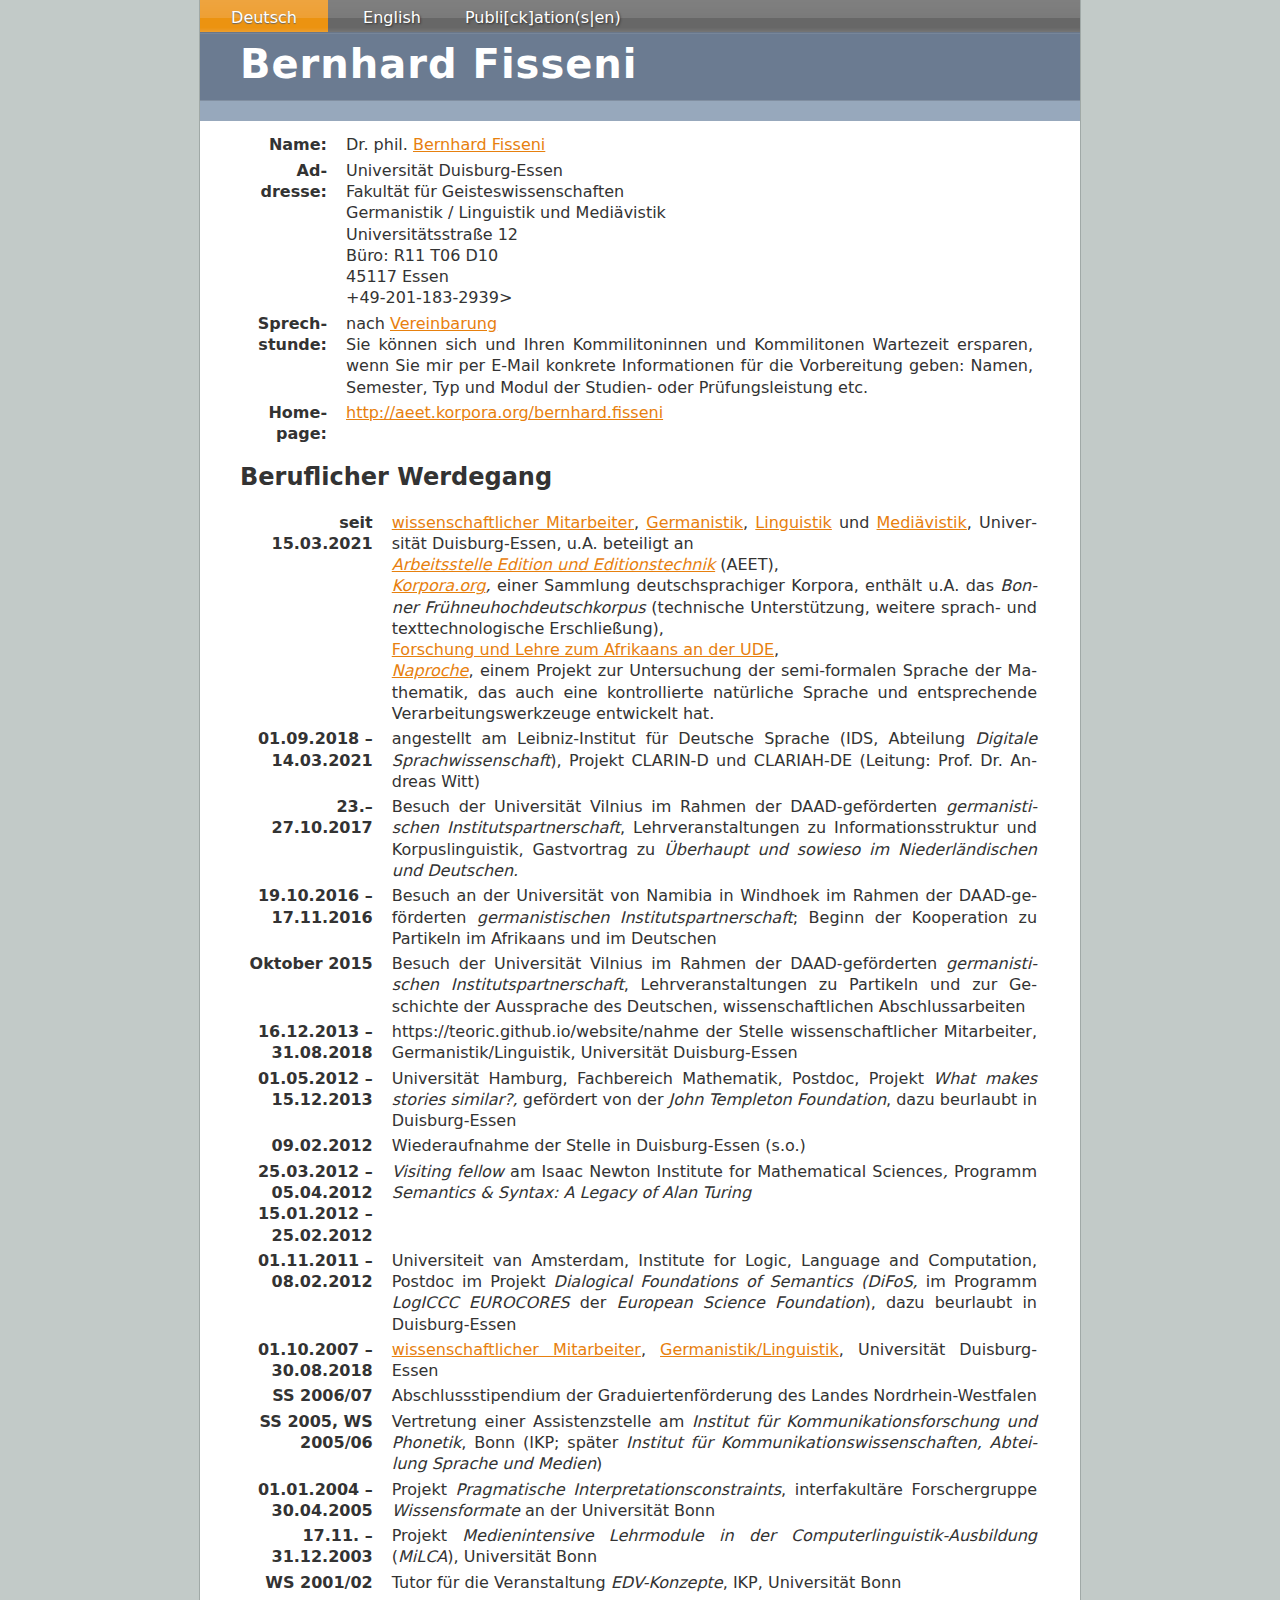
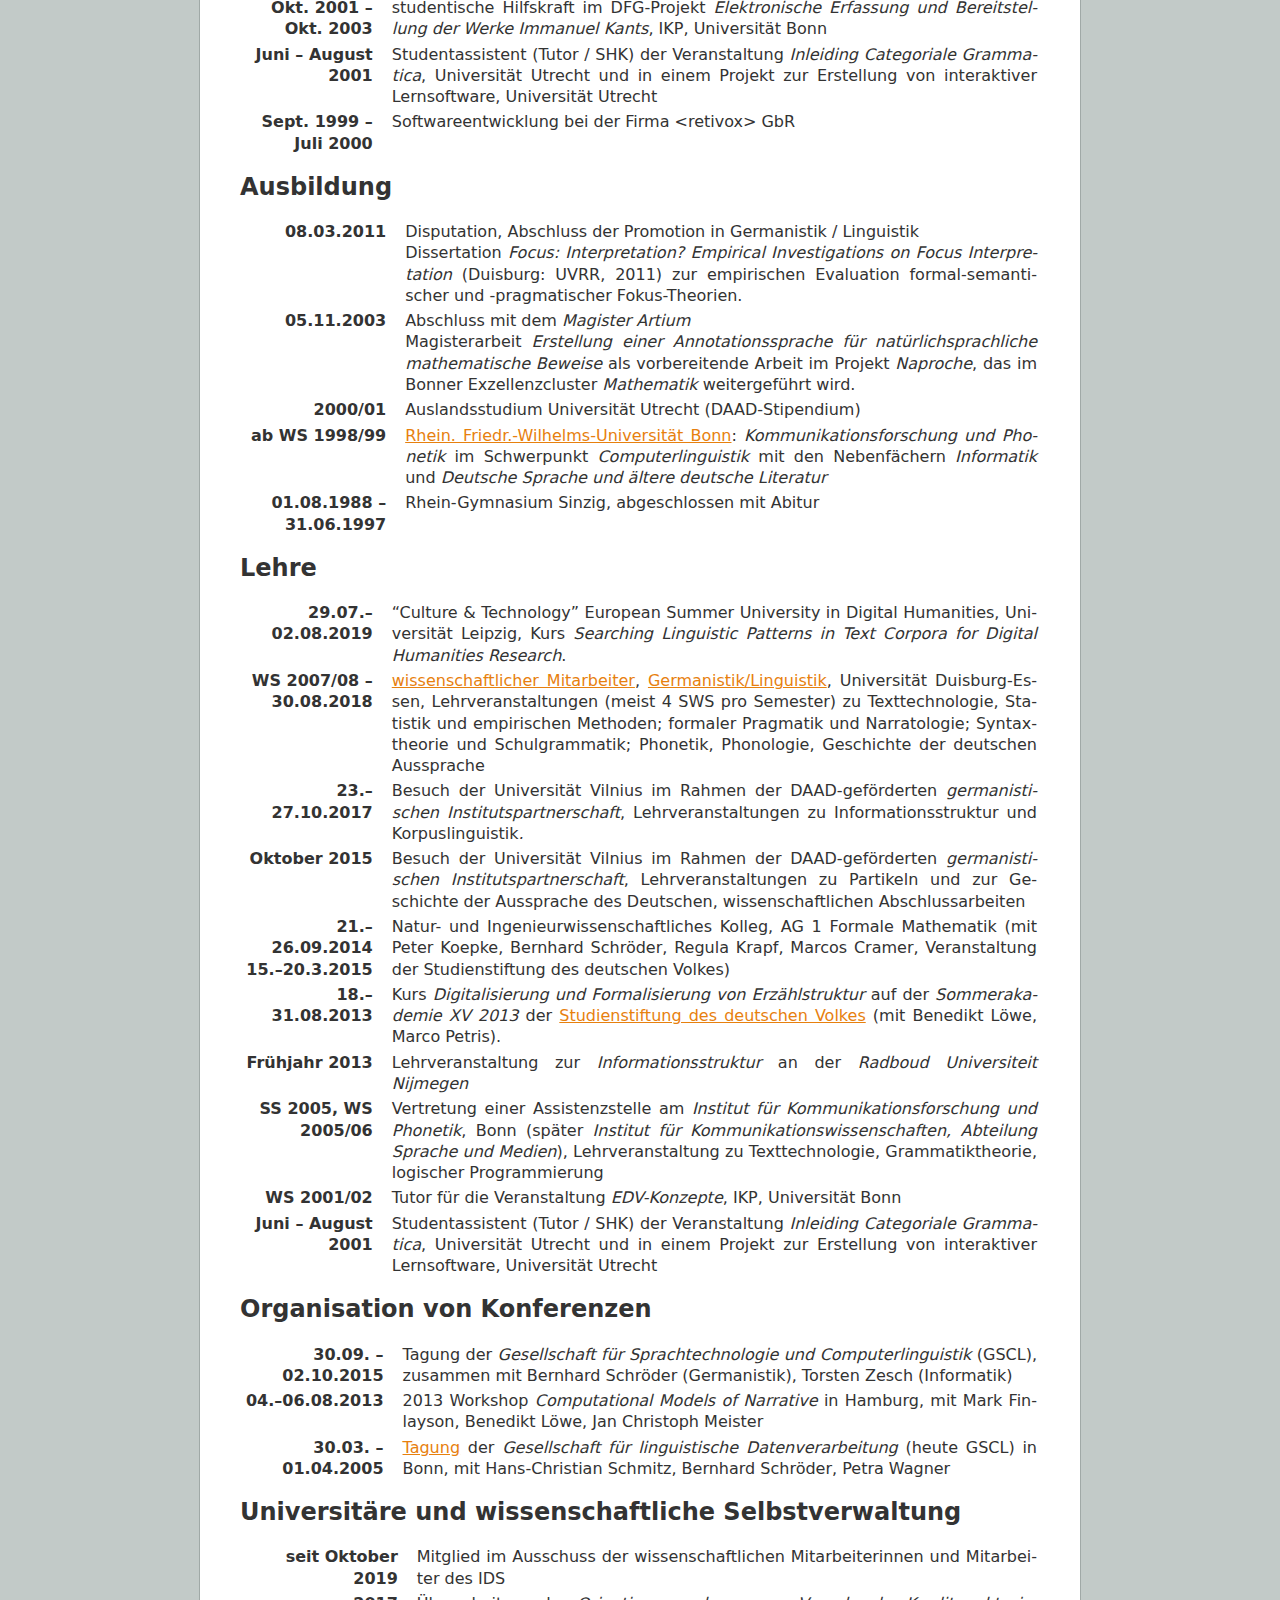
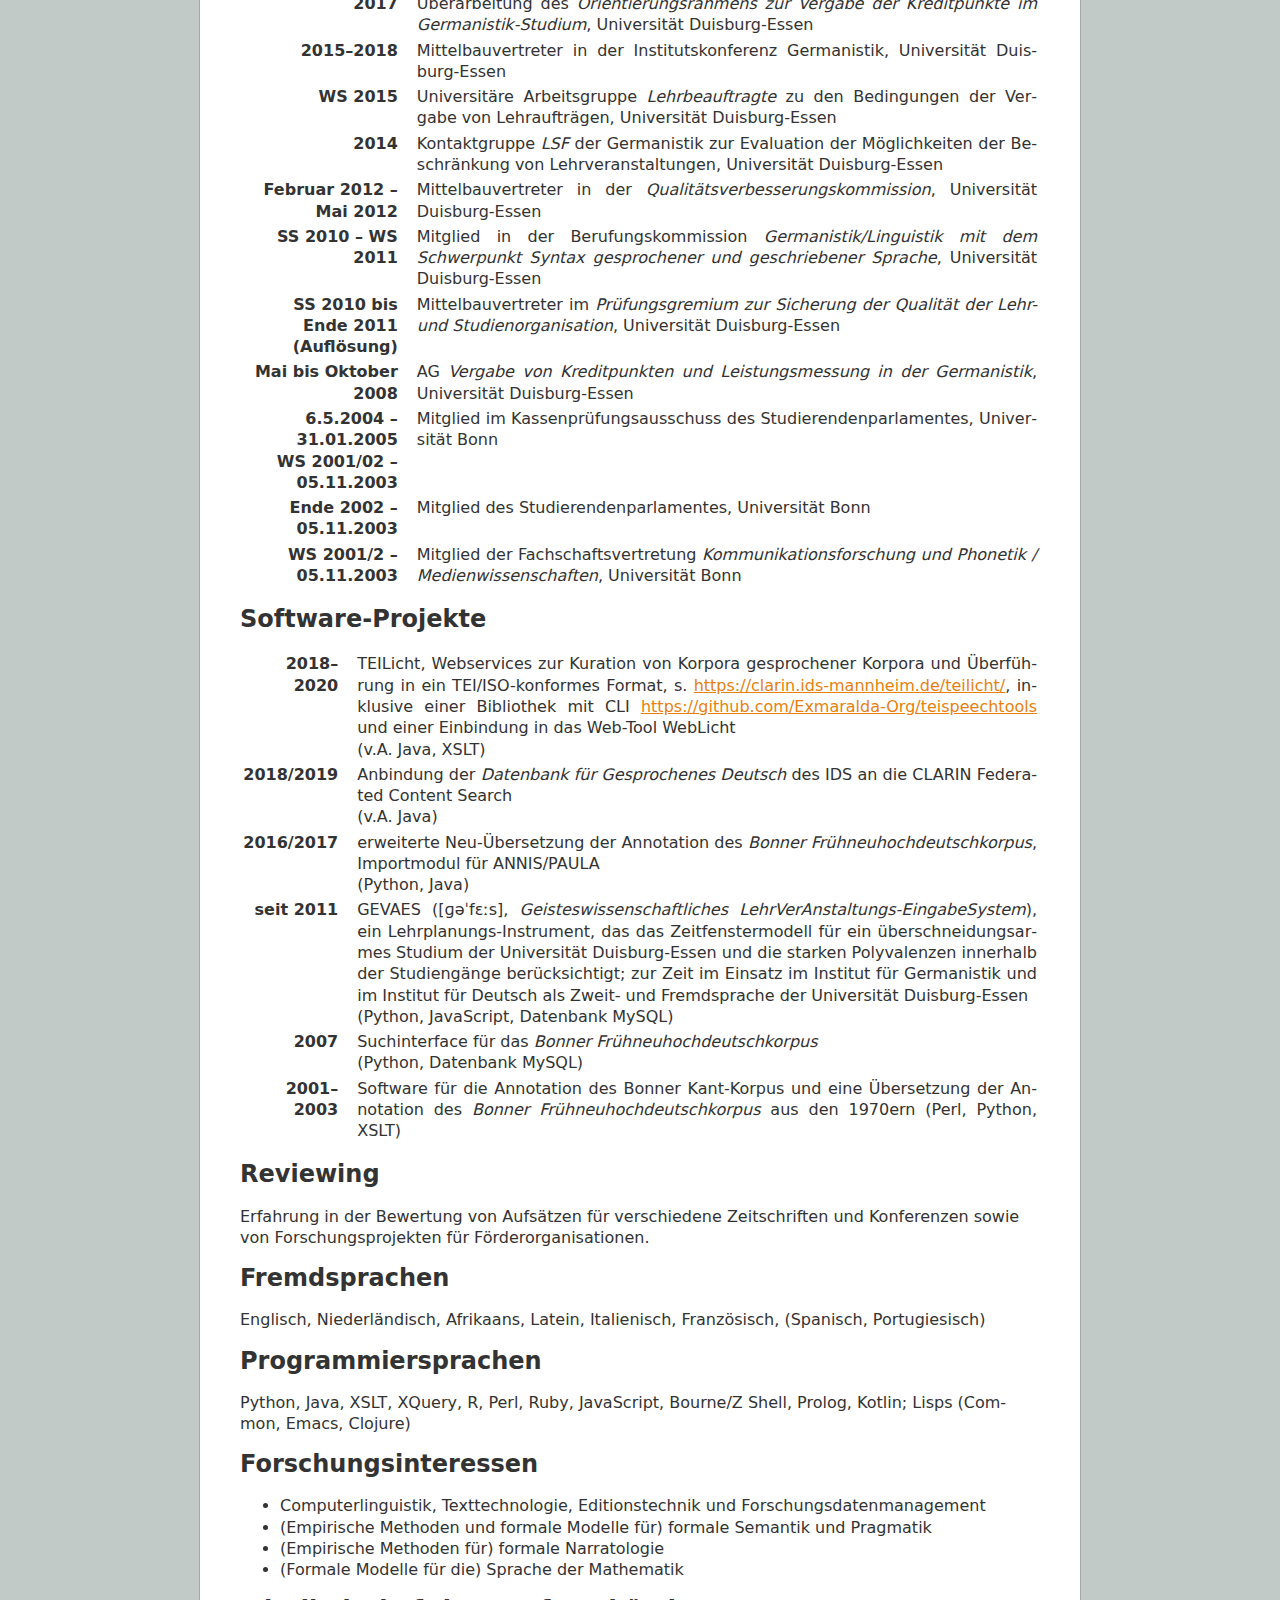
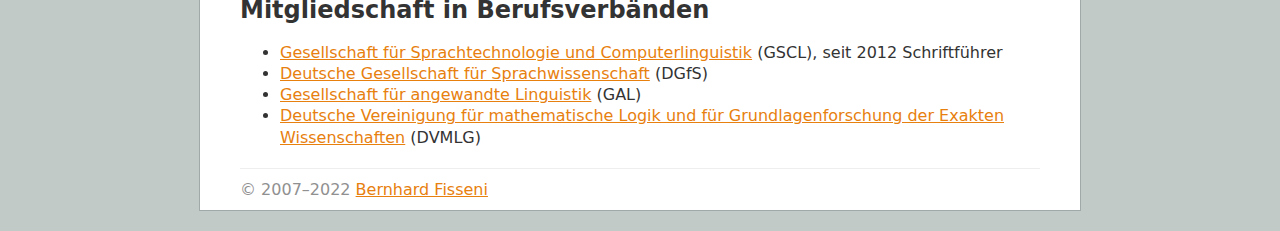
==== index.html @ b235fa0f "Telefon" ====
<!--?xml version="1.0"?-->
<!DOCTYPE html PUBLIC "-//W3C//DTD XHTML 1.0 Strict//EN" "http://www.w3.org/TR/xhtml1/DTD/xhtml1-strict.dtd">
<html xmlns="http://www.w3.org/1999/xhtml"><head>

    <meta name="generator" content="HTML Tidy for HTML5 for Linux version 5.2.0">
    <meta http-equiv="content-type" content="text/html; charset=UTF-8">
    <meta name="robots" content="all">
    <meta name="keywords" content="Bernhard Fisseni, Uni Duisburg-Essen, uni-due.de, uni-due, Korpora.org, Germanistik, Mediävistik, Linguistik, Sprachkorpora, Arbeitsstelle Edition und Editionstechnik, AEET, Homepage">
    <title>Bernhard Fisseni (deutsche Homepage)</title>
    <link rel="stylesheet" type="text/css" href=
    "https://code.cdn.mozilla.net/fonts/fira.css" />
    <link rel="stylesheet" type="text/css" media="screen" href=
    "rw_common/themes/possible/styles.css" />
    <link rel="stylesheet" type="text/css" media="print" href=
    "rw_common/themes/possible/print.css" />
    <!--[if IE]><style type="text/css" media="screen">body {behavior: url(rw_common/themes/possible/csshover.htc);}</style><![endif]-->
    <link rel="stylesheet" type="text/css" media="handheld" href=
    "rw_common/themes/possible/handheld.css" />
    <link rel="stylesheet" type="text/css" media="screen" href=
    "rw_common/themes/possible/css/styles/orange.css" />
    <link rel="stylesheet" type="text/css" media="screen" href=
    "rw_common/themes/possible/css/width/width_default.css" />
    <link rel="stylesheet" type="text/css" media="screen" href=
    "rw_common/themes/possible/css/sidebar/sidebar_hide.css" />
    <script type="text/javascript" src=
    "rw_common/themes/possible/javascript.js">
    </script>
    <link rel="stylesheet" type="text/css" href="assets/bfi.css" />
  </head>
  <body lang="de" xml:lang="de">
    <div id="container">
      <!-- Start container -->
      <div id="navcontainer">
        <!-- Start Navigation -->
        <ul>
          <li><a href="index.html" rel="self" id="current" name="current" lang="de" xml:lang="de">Deutsch</a></li>
          <li><a href="English/English.html" rel="self" lang="en" xml:lang="en">English</a></li><!--
          <li><a href="Trivia/Trivia.html"
          rel="self">Trivia(les)</a></li>
          -->
          <li><a href="Publick/Publick.html" rel="self">Publi[ck]ation(s|en)</a></li>
        </ul>
      </div><!-- End navigation -->
      <div id="pageHeader">
        <!-- Start page header -->
        <h1>Bernhard Fisseni</h1>
      </div><!-- End page header -->
      <div id="contentContainer">
        <!-- Start main content wrapper -->
        <div id="breadcrumbcontainer">
          <!-- Start the breadcrumb wrapper -->
        </div><!-- End breadcrumb -->
        <div id="content">
          <!-- Start content -->
          <table>
            <tbody>
              <tr class="odd">
                <td>Name:</td>
                <td>Dr. phil. <a href="mailto:bernhard.fisseni.uni@mail.de">Bernhard Fisseni</a></td>
                <td></td>
              </tr>
              <tr class="odd">
                <td>Addresse:</td>
                <td><p>Universität Duisburg-Essen<br>
                    Fakultät für Geisteswissenschaften<br>
                    Germanistik / Linguistik und Mediävistik<br>
                    Universitätsstraße 12
                    <br>Büro: R11 T06 D10
                    <br>45117 Essen
                    <br>+49-201-183-2939>
                  </p></td>
              </tr><!--tr class="even">
                <td></td><td class="Info">Wegen des Cyber-Angriffs auf die Universität Duisburg-Essen funktionieren einige Links nicht.</td>
              </tr--><tr class="odd">
                <td id="sprechstunde">Sprechstunde:</td>
                <td><p>nach <a href="mailto:bernhard.fisseni.lehre@mail.de?subject=Sprechstunde">Vereinbarung</a></p>
                  <p>Sie können sich und Ihren Kommilitoninnen und Kommilitonen Wartezeit
                    ersparen, wenn Sie mir per E-Mail konkrete Informationen für die
                    Vorbereitung geben: Namen, Semester, Typ und Modul der Studien- oder
                    Prüfungsleistung etc.</p>
                </td>
              </tr>

              <tr class="even">
                <td>Homepage:</td>
                  <td><a href="http://aeet.korpora.org/bernhard.fisseni">http://aeet.korpora.org/bernhard.fisseni</a></td>
              </tr>
            </tbody>
          </table>
          <h2 id="beruflicher-werdegang">Beruflicher Werdegang</h2>
          <table>
            <tbody>
              <tr class="even">
                <td>seit 15.03.2021</td>
                <td><p><a href="http://www.uni-due.de/zim/services/suchdienste/mitarbeiter.php?id=49251">wissenschaftlicher Mitarbeiter</a>, <a href="http://www.uni-due.de/germanistik">Germanistik</a>, <a href="https://www.uni-due.de/germanistik/linguistik_sprachdidaktik.php">Linguistik</a> und <a href="https://www.uni-due.de/germanistik/mediaevistik">Mediävistik</a>, Universität Duisburg-Essen, u.A. beteiligt an</p>
                  <p><em><a href="http://aeet.korpora.org/">Arbeitsstelle Edition und Editionstechnik</a></em> (AEET),</p>
                  <p><em><a href="http://www.korpora.org/">Korpora.org</a>,</em> einer Sammlung deutschsprachiger Korpora, enthält u.A. das <em>Bonner Frühneuhochdeutschkorpus</em> (technische Unterstützung, weitere sprach- und texttechnologische Erschließung),</p>
                  <p><a href="https://www.uni-due.de/germanistik/afrikaans/start.php">Forschung und Lehre zum Afrikaans an der UDE</a>,</p>
                  <p><em><a href="http://www.naproche.net/">Naproche</a></em>,
                    einem Projekt zur Untersuchung der semi-formalen Sprache der 
                    Mathematik, das auch eine kontrollierte natürliche Sprache und 
                    entsprechende Verarbeitungswerkzeuge entwickelt hat.</p>
                </td>
              </tr>
              <tr class="odd">
                <td>01.09.2018 – 14.03.2021</td>
                <td>angestellt am Leibniz-Institut für Deutsche Sprache (IDS, Abteilung <em>Digitale Sprachwissenschaft</em>), Projekt CLARIN-D und CLARIAH-DE (Leitung: Prof. Dr. Andreas Witt)</td>
              </tr>
              <tr class="even">
                <td>23.–27.10.2017</td>
                <td>Besuch der Universität Vilnius im Rahmen der DAAD-geförderten <em>germanistischen Institutspartnerschaft</em>, Lehrveranstaltungen zu Informationsstruktur und Korpuslinguistik, Gastvortrag zu <em>Überhaupt und sowieso im Niederländischen und Deutschen.</em></td>
              </tr>
              <tr class="odd">
                <td>19.10.2016 – 17.11.2016</td>
                <td>Besuch an der Universität von Namibia in Windhoek im Rahmen der DAAD-geförderten <em>germanistischen Institutspartnerschaft</em>; Beginn der Kooperation zu Partikeln im Afrikaans und im Deutschen</td>
              </tr>
              <tr class="even">
                <td>Oktober 2015</td>
                <td>Besuch der Universität Vilnius im Rahmen der DAAD-geförderten <em>germanistischen Institutspartnerschaft</em>, Lehrveranstaltungen zu Partikeln und zur Geschichte der Aussprache des Deutschen, wissenschaftlichen Abschlussarbeiten</td>
              </tr>
              <tr class="odd">
                <td>16.12.2013 – 31.08.2018</td>
                <td>https://teoric.github.io/website/nahme der Stelle wissenschaftlicher Mitarbeiter, Germanistik/Linguistik, Universität Duisburg-Essen</td>
              </tr>
              <tr class="even">
                <td>01.05.2012 – 15.12.2013</td>
                <td>Universität Hamburg, Fachbereich Mathematik, Postdoc, Projekt <em>What makes stories similar?,</em> gefördert von der <em>John Templeton Foundation</em>, dazu beurlaubt in Duisburg-Essen</td>
              </tr>
              <tr class="odd">
                <td>09.02.2012</td>
                <td>Wiederaufnahme der Stelle in Duisburg-Essen (s.o.)</td>
              </tr>
              <tr class="even">
                <td>25.03.2012 – 05.04.2012<br/>
                  15.01.2012 – 25.02.2012</td>
                <td><em>Visiting fellow </em>am Isaac Newton Institute for Mathematical Sciences<em>,</em> Programm <em>Semantics &amp; Syntax: A Legacy of Alan Turing</em></td>
              </tr>
              <tr class="odd">
                <td>01.11.2011 – 08.02.2012</td>
                <td>Universiteit van Amsterdam, Institute for Logic, Language and Computation, Postdoc im Projekt<em> Dialogical Foundations of Semantics (DiFoS, </em>im Programm <em>LogICCC EUROCORES </em>der <em>European Science Foundation</em>), dazu beurlaubt in Duisburg-Essen</td>
              </tr>
              <tr class="even">
                <td>01.10.2007 – 30.08.2018</td>
                <td><a href="http://www.uni-due.de/zim/services/suchdienste/mitarbeiter.php?id=49251">wissenschaftlicher Mitarbeiter</a>, <a href="http://www.uni-due.de/germanistik">Germanistik/Linguistik</a>, Universität Duisburg-Essen</td>
              </tr>
              <tr class="odd">
                <td>SS 2006/07</td>
                <td>Abschlussstipendium der Graduiertenförderung des Landes Nordrhein-Westfalen</td>
              </tr>
              <tr class="even">
                <td>SS 2005, WS 2005/06</td>
                <td>Vertretung einer Assistenzstelle am <em>Institut für Kommunikations­forschung und Phonetik</em>, Bonn (IKP; später <em>Institut für Kommunika­tions­wissenschaften, Abteilung Sprache und Medien</em>)</td>
              </tr>
              <tr class="odd">
                <td>01.01.2004 – 30.04.2005</td>
                <td>Projekt <em>Pragmatische Interpretationsconstraints</em>, interfakultäre Forschergruppe <em>Wissensformate </em>an der Universität Bonn</td>
              </tr>
              <tr class="even">
                <td>17.11. – 31.12.2003</td>
                <td>Projekt <em>Medienintensive Lehrmodule in der Computerlinguistik-Ausbildung</em> (<em>MiLCA</em>), Universität Bonn</td>
              </tr>
              <tr class="odd">
                <td>WS 2001/02</td>
                <td>Tutor für die Veranstaltung <em>EDV-Konzepte</em>, IKP, Universität Bonn</td>
              </tr>
              <tr class="even">
                <td>Okt. 2001 – Okt. 2003</td>
                <td>studentische Hilfskraft im DFG-Projekt <em>Elektronische Erfassung und Bereitstellung der Werke Immanuel Kants</em>, IKP, Universität Bonn</td>
              </tr>
              <tr class="odd">
                <td>Juni – August 2001</td>
                <td>Studentassistent (Tutor / SHK) der Veranstaltung <em>Inleiding Categoriale Grammatica</em>, Universität Utrecht und in einem Projekt zur Erstellung von interaktiver Lernsoftware, Universität Utrecht</td>
              </tr>
              <tr class="even">
                <td>Sept. 1999 – Juli 2000</td>
                <td>Softwareentwicklung bei der Firma &lt;retivox&gt; GbR </td>
              </tr>
            </tbody>
          </table>
          <h2 id="ausbildung">Ausbildung</h2>
          <table>
            <tbody>
              <tr class="odd">
                <td>08.03.2011</td>
                <td><p>Disputation, Abschluss der Promotion in Germanistik / Linguistik<br>
                    Dissertation <em><em>Focus: Interpretation? Empirical Investigations on Focus Interpretation</em> </em>(Duisburg: UVRR, 2011) zur empirischen Evaluation formal-semantischer und -pragmatischer Fokus-Theorien.</p></td>
              </tr>
              <tr class="even">
                <td>05.11.2003</td>
                <td><p>Abschluss mit dem <em>Magister Artium</em></p>
                  <p>Magisterarbeit <em>Erstellung einer Annotationssprache für natürlichsprachliche mathematische Beweise</em> als vorbereitende Arbeit im Projekt <em>Naproche</em>, das im Bonner Exzellenzcluster <em>Mathematik</em> weitergeführt wird.</p></td>
              </tr>
              <tr class="odd">
                <td>2000/01</td>
                <td>Auslandsstudium Universität Utrecht (DAAD-Stipendium)</td>
              </tr>
              <tr class="odd">
                <td>ab WS 1998/99</td>
                <td><a href="http://www.uni-bonn.de/">Rhein. Friedr.-Wilhelms-Universität Bonn</a>: <em>Kommunikations­forschung und Phonetik </em>im Schwerpunkt <em>Computer­linguistik</em> mit den Nebenfächern <em>Informatik</em> und <em>Deutsche Sprache und ältere deutsche Literatur</em></td>
              </tr>
              <tr class="even">
                <td>01.08.1988 – 31.06.1997</td>
                <td>Rhein-Gymnasium Sinzig, abgeschlossen mit Ab­itur</td>
              </tr>
            </tbody>
          </table>
          <h2 id="lehre">Lehre</h2>
          <table>
            <tbody>
              <tr class="odd">
                <td>29.07.–02.08.2019</td>
                <td>“Culture &amp; Technology” European Summer University in Digital Humanities, Universität Leipzig, Kurs <em>Searching Linguistic Patterns in Text Corpora for Digital Humanities Research</em>.</td>
              </tr>
              <tr class="even">
                <td>WS 2007/08 – 30.08.2018</td>
                <td><a href="http://www.uni-due.de/zim/services/suchdienste/mitarbeiter.php?id=49251">wissenschaftlicher Mitarbeiter</a>, <a href="ttp://www.uni-due.de/germanistik">Germanistik/Linguistik</a>,
                  Uni­ver­sität Duisburg-Essen, Lehrveranstaltungen (meist 4 SWS pro 
                  Semester) zu Texttechnologie, Statistik und empirischen Methoden; 
                  formaler Pragmatik und Narratologie; Syntaxtheorie und Schulgrammatik; 
                  Phonetik, Phonologie, Geschichte der deutschen Aussprache</td>
              </tr>
              <tr class="odd">
                <td>23.–27.10.2017</td>
                <td>Besuch der Universität Vilnius im Rahmen der DAAD-geförderten <em>germanistischen Institutspartnerschaft</em>, Lehrveranstaltungen zu Informationsstruktur und Korpuslinguistik<em>.</em></td>
              </tr>
              <tr class="even">
                <td>Oktober 2015</td>
                <td>Besuch der Universität Vilnius im Rahmen der DAAD-geförderten <em>germanistischen Institutspartnerschaft</em>, Lehrveranstaltungen zu Partikeln und zur Geschichte der Aussprache des Deutschen, wissenschaftlichen Abschlussarbeiten</td>
              </tr>
              <tr class="odd">
                <td>21.–26.09.2014<br>
                  15.–20.3.2015</td>
                <td>Natur- und Ingenieurwissenschaftliches Kolleg, AG 1 Formale 
                  Mathematik (mit Peter Koepke, Bernhard Schröder, Regula Krapf, Marcos 
                  Cramer, Veranstaltung der Studienstiftung des deutschen Volkes)</td>
              </tr>
              <tr class="even">
                <td>18.–31.08.2013 </td>
                <td>Kurs <em>Digitalisierung und Formalisierung von Erzählstruktur</em> auf der <em>Sommerakademie XV 2013</em> der <a href="http://www.studienstiftung.de/">Studienstiftung des deutschen Volkes</a> (mit Benedikt Löwe, Marco Petris).</td>
              </tr>
              <tr class="odd">
                <td>Frühjahr 2013</td>
                <td>Lehrveranstaltung zur <em>Informationsstruktur</em> an der <em>Radboud Universiteit Nĳmegen</em></td>
              </tr>
              <tr class="even">
                <td>SS 2005, WS 2005/06</td>
                <td>Vertretung einer Assistenzstelle am <em>Institut für Kommunikations­forschung und Phonetik</em>, Bonn (später <em>Institut für Kommunika­tions­wissenschaften, Abteilung Sprache und Medien</em>), Lehrveranstaltung zu Texttechnologie, Grammatiktheorie, logischer Programmierung</td>
              </tr>
              <tr class="odd">
                <td>WS 2001/02</td>
                <td>Tutor für die Veranstaltung <em>EDV-Konzepte</em>, IKP, Universität Bonn</td>
              </tr>
              <tr class="even">
                <td>Juni – August 2001</td>
                <td>Studentassistent (Tutor / SHK) der Veranstaltung <em>Inleiding Categoriale Grammatica</em>, Universität Utrecht und in einem Projekt zur Erstellung von interaktiver Lernsoftware, Universität Utrecht</td>
              </tr>
            </tbody>
          </table>
          <h2 id="organisation-von-konferenzen">Organisation von Konferenzen</h2>
          <table>
            <tbody>
              <tr class="odd">
                <td>30.09. – 02.10.2015</td>
                <td>Tagung der <em>Gesellschaft für Sprachtechnologie und Computerlinguistik </em>(GSCL), zusammen mit Bernhard Schröder (Germanistik), Torsten Zesch (Informatik)</td>
              </tr>
              <tr class="even">
                <td>04.–06.08.2013</td>
                <td>2013 Workshop <em>Computational Models of Narrative </em>in Hamburg, mit Mark Finlayson, Benedikt Löwe, Jan Christoph Meister</td>
              </tr>
              <tr class="odd">
                <td>30.03. – 01.04.2005</td>
                <td><a href="http://www.gldv.org/2005">Tagung</a> der <em>Gesellschaft für linguistische Datenverarbeitung </em>(heute GSCL) in Bonn, mit Hans-Christian Schmitz, Bernhard Schröder, Petra Wagner</td>
              </tr>
            </tbody>
          </table>
          <h2 id="universitäre-und-wissenschaftliche-selbstverwaltung">Universitäre und wissenschaftliche Selbstverwaltung</h2>
          <table>
            <tbody>
              <tr class="odd">
                <td>seit Oktober 2019</td>
                <td>Mitglied im Ausschuss der wissenschaftlichen Mitarbeiterinnen und Mitarbeiter des IDS</td>
              </tr>
              <tr class="even">
                <td>2017</td>
                <td>Überarbeitung des <em>Orientierungsrahmens zur Vergabe der Kreditpunkte im Germanistik-Studium</em>, Universität Duisburg-Essen</td>
              </tr>
              <tr class="odd">
                <td>2015–2018</td>
                <td>Mittelbauvertreter in der Institutskonferenz Germanistik, Universität Duisburg-Essen</td>
              </tr>
              <tr class="even">
                <td>WS 2015</td>
                <td>Universitäre Arbeitsgruppe <em>Lehrbeauftragte</em> zu den Bedingungen der Vergabe von Lehraufträgen, Universität Duisburg-Essen</td>
              </tr>
              <tr class="odd">
                <td>2014</td>
                <td>Kontaktgruppe <em>LSF</em> der Germanistik zur Evaluation der Möglichkeiten der Beschränkung von Lehrveranstaltungen, Universität Duisburg-Essen</td>
              </tr>
              <tr class="even">
                <td>Februar 2012 – Mai 2012</td>
                <td>Mittelbauvertreter in der <em>Qualitätsverbesserungskommission</em>, Universität Duisburg-Essen</td>
              </tr>
              <tr class="odd">
                <td>SS 2010 – WS 2011</td>
                <td>Mitglied in der Berufungskommission <em>Germanistik/Linguistik mit dem Schwerpunkt Syntax gesprochener und geschriebener Sprache</em>, Universität Duisburg-Essen</td>
              </tr>
              <tr class="even">
                <td>SS 2010 bis<br/>
                  Ende 2011 (Auflösung)</td>
                <td>Mittelbauvertreter im <em>Prüfungsgremium zur Sicherung der Qualität der Lehr- und Studienorganisation</em>, Universität Duisburg-Essen</td>
              </tr>
              <tr class="odd">
                <td>Mai bis Oktober 2008</td>
                <td>AG <em>Vergabe von Kreditpunkten und Leistungsmessung in der Germanistik</em>, Universität Duisburg-Essen</td>
              </tr>
              <tr class="even">
                <td>6.5.2004 – 31.01.2005<br/>
                  WS 2001/02 – 05.11.2003</td>
                <td>Mitglied im Kassenprüfungsausschuss des Studierenden­parlamentes, Universität Bonn</td>
              </tr>
              <tr class="odd">
                <td>Ende 2002 – 05.11.2003</td>
                <td>Mitglied des Studierendenparlamentes, Universität Bonn</td>
              </tr>
              <tr class="even">
                <td>WS 2001/2 – 05.11.2003</td>
                <td>Mitglied der Fachschaftsvertretung <em>Kommunikations­forschung und Phonetik / Medienwissenschaften</em>, Universität Bonn</td>
              </tr>
            </tbody>
          </table>
          <h2 id="software-projekte">Software-Projekte</h2>
          <table>
            <tbody>
              <tr class="odd">
                <td>2018–2020</td>
                <td>TEILicht, Webservices zur Kuration von Korpora gesprochener Korpora und Überführung in ein TEI/ISO-konformes Format, s. <a href="https://clarin.ids-mannheim.de/teilicht/">https://clarin.ids-mannheim.de/teilicht/</a>, inklusive einer Bibliothek mit CLI <a href="https://github.com/Exmaralda-Org/teispeechtools">https://github.com/Exmaralda-Org/teispeechtools</a> und einer Einbindung in das Web-Tool WebLicht<br>
                  (v.A. Java, XSLT)</td>
              </tr>
              <tr class="even">
                <td>2018/2019</td>
                <td>Anbindung der <em>Datenbank für Gesprochenes Deutsch</em> des IDS an die CLARIN Federated Content Search<br>
                  (v.A. Java)</td>
              </tr>
              <tr class="even">
                <td>2016/2017</td>
                <td>erweiterte Neu-Übersetzung der Annotation des <em>Bonner Frühneuhochdeutschkorpus</em>, Importmodul für ANNIS/PAULA<br>
                  (Python, Java)</td>
              </tr>
              <tr class="odd">
                <td>seit 2011</td>
                <td><p>GEVAES ([ɡəˈfɛːs], <em>Geisteswissenschaftliches LehrVerAnstaltungs-EingabeSystem</em>),
                    ein Lehrplanungs-Instrument, das das Zeitfenstermodell für ein 
                    überschneidungsarmes Studium der Universität Duisburg-Essen und die 
                    starken Polyvalenzen innerhalb der Studiengänge berücksichtigt; zur Zeit
                    im Einsatz im Institut für Germanistik und im Institut für Deutsch als 
                    Zweit- und Fremdsprache der Universität Duisburg-Essen</p>
                  <p>(Python, JavaScript, Datenbank MySQL)</p></td>
              </tr>
              <tr class="even">
                <td>2007</td>
                <td>Suchinterface für das <em>Bonner Frühneuhochdeutschkorpus</em><br>
                  (Python, Datenbank MySQL)</td>
              </tr>
              <tr class="odd">
                <td>2001–2003</td>
                <td>Software für die Annotation des Bonner Kant-Korpus und eine Übersetzung der Annotation des <em>Bonner Frühneuhochdeutschkorpus</em> aus den 1970ern (Perl, Python, XSLT)</td>
              </tr>
            </tbody>
          </table>
          <h2 id="reviewing">Reviewing</h2>
          <p>Erfahrung in der Bewertung von Aufsätzen für verschiedene 
            Zeitschriften und Konferenzen sowie von Forschungsprojekten für 
            Förderorganisationen.</p>
          <h2 id="fremdsprachen">Fremdsprachen</h2>
          <p>Englisch, Niederländisch, Afrikaans, Latein, Italienisch, Französisch, (Spanisch, Portugiesisch)</p>
          <h2 id="programmiersprachen">Programmiersprachen</h2>
          <p>Python, Java, XSLT, XQuery, R, Perl, Ruby, JavaScript, Bourne/Z Shell, Prolog, Kotlin; Lisps (Common, Emacs, Clojure)</p>
          <h2 id="section-1"></h2>
          <h2 id="forschungsinteressen">Forschungsinteressen</h2>
          <ul>
            <li>Computerlinguistik, Texttechnologie, Editionstechnik und Forschungsdatenmanagement</li>
            <li>(Empirische Methoden und formale Modelle für) formale Semantik und Pragmatik</li>
            <li>(Empirische Methoden für) formale Narratologie </li>
            <li>(Formale Modelle für die) Sprache der Mathematik </li>
          </ul>
          <h2 id="mitgliedschaft-in-berufsverbänden">Mitgliedschaft in Berufsverbänden</h2>
          <ul>
            <li><a href="http://www.gscl.org">Gesellschaft für Sprachtechnologie und Computerlinguistik</a> (GSCL), seit 2012 Schriftführer</li>
            <li><a href="https://dgfs.de/">Deutsche Gesellschaft für Sprachwissenschaft</a> (DGfS)</li>
            <li><a href="https://gal-ev.de/">Gesellschaft für angewandte Linguistik</a> (GAL)</li>
            <li><a href="http://www.dvmlg.de/">Deutsche Vereinigung für mathematische Logik und für Grundlagenforschung der Exakten Wissenschaften</a> (DVMLG)</li>
          </ul>
          <div class="clearer"></div>
          <div id="footer">
            <!-- Start Footer -->
            <p>© 2007–2022 <a href="mailto:bernhard.fisseni.uni@mail.de" id="rw_email_contact" name="rw_email_contact">Bernhard Fisseni</a></p>
          </div><!-- End Footer -->
        </div><!-- End content -->
      </div><!-- End main content wrapper -->
    </div><!-- End container -->
  </body>
</html>
---- rw_common/themes/possible/styles.css ----
/* @group General Styles */

body {
	color: #333333;
	/* font: 0.75em/1.8em Helvetica, Arial, sans-serif; */
	line-height: 133%;
	margin: 0 20px 20px;
	text-align: center;
	background: repeat url(images/body_bg.png);
	/* font-family: DejaVu Sans, Calibri, sans, sans-serif; */
	padding: 0;
}
sup { vertical-align: top; position: relative; top: -0.5em; }
p {
}

b, strong {

}

a:link, a:visited {
}

a:hover, a:active {

}

img {
	border: none;
}

.image-left {
	float: left;
	margin: 3px 3px 3px 0;
	padding: 3px 3px 3px 0;
	position: relative;
	z-index: 5;
}

.image-right {
	float: right;
	margin: 3px 0 3px 3px;
	padding: 3px 0 3px 3px;
	position: relative;
	z-index: 5;
}
	
/* @end */

/* @group Layout */

#container { 
	background: #ffffff repeat-y right url(images/sidebar_right_bg.png); /* This Is The BG Color Of The Main Div */
	margin: 0px auto; /* Right And Left Margin Widths To Auto */
	text-align: left; /* Hack To Keep IE5 Windows Happy */
	border-right: 1px solid #a0a9a7;
	border-left: 1px solid #a0a9a7;
	border-bottom: 1px solid #a0a9a7;
	position: relative;
}

.clearer {
	clear: both;
}

#pageHeader {
	background: #6b7b91;
	border-bottom: 2px solid #818fa1;
	padding: 20px 40px;
	position: relative;
	margin-top: -1px;
	margin-bottom: -1px;
	z-index: 0;
}

#pageHeader img {
	position: absolute;
	right: 0;
	top: 0;
}

#pageHeader h1 {
	color: #ffffff;
	font-size: 2.5em;
	letter-spacing: 1px;
	margin: 0 0 5px;
}

#pageHeader h2 {
	color: #b5bdc8;
	font-size: 0.9em;
	margin: 0;
}

#contentContainer {
	margin-right: 200px;
	position: relative;
	z-index: 1;
}

#contentContainer #content {
	padding-top: 10px;
	padding-right: 40px;
	padding-left: 40px;
}

#sidebarContainer {
	float: right;
	width: 200px;
}

#sidebarContainer #sidebar {
	padding: 10px;
	color: #505050;
}

#sidebarContainer .sideHeader {
	background: #d5dfd6;
	color: #797f7a;
	font-weight: bold;
	height: 20px;
	padding-left: 10px;
	margin: -10px -10px 0;
	font-size: 1em;
}

#footer {
	border-top: 1px solid #eeeeee;
	margin-top: 20px;
	color: #909090;
}

#footer p {
	margin: 0;
	padding-top: 10px;
	padding-bottom: 10px;
}

#footer a:link, #footer a:visited {

}

#footer a:hover, #footer a:active {
}
	
/* @end */

/* @group Bread-crumb */

#breadcrumbcontainer {
	background: #97a8bc;
	font-size: 0.9em;
	color: #808ea0;
	font-weight: bold;
	height: 20px;
	padding-left: 40px;
	padding-right: 20px;
	display: block;
}

#breadcrumbcontainer ul {
	list-style: none;
	margin: 0;
	padding: 0;
}

#breadcrumbcontainer li {
	display: inline;
}

#breadcrumbcontainer a {
	color: #ffffff;
}

#breadcrumbcontainer a:hover {
	color: #6a7a90;
}
	
/* @end */

/* @group Toolbar */

/* Toolbar Styles */
#navcontainer {
	background: repeat-x url(images/toolbar_bg.png);
	height: 2.2em;
	position: relative;
	z-index: 2;
}

#navcontainer #current {
	text-shadow: 0px 1px 1px #666666;
}

#navcontainer .currentAncestor {
	text-shadow: 0px 1px 1px #666666;
}
/* Parent - Level 0 */

#navcontainer ul {
	padding: 0;
	list-style: none;
	margin: 0px;
}

#navcontainer li {
	position: relative;
	min-width: 8em;
	max-width: 15em;
	display: inline;
	float: left;
}

#navcontainer a {
	display: block;
	padding-top: 7px;
	color: #ffffff;
	text-shadow: 1px 1px 2px #333333;
	text-decoration: none;
	text-align: center;
	padding-left: 1ex;
	padding-right: 1ex;
	height: 2em;
}

#navcontainer a:hover { 
	color: #ffffff;
	text-shadow: 0px 1px 1px #666666;
	text-decoration: none;
}

/* Fix IE. Hide from IE Mac \*/
* html #navcontainer ul li { float: left; height: 1%; }
* html #navcontainer ul li a { height: 27px; }
/* End */

/* Child - Level 1 */

#navcontainer ul ul {
	position: absolute;
	left: 0;
	top: 32px;
	display: none;
	z-index: 3;
}

#navcontainer ul ul a { 
	height: 20px;
	padding-top: 7px;
	text-shadow: 2px 2px 2px #999999;
	background: url(images/sub_button.png) repeat;
	text-align: left;
	text-indent: 20px;
}

#navcontainer ul ul a:hover {
	background: repeat url(images/sub_button_over.png);
}


html>body #navcontainer ul ul a {
	background: repeat url(images/sub_button_trans.png);
	height: 23px;
}

html>body #navcontainer ul ul a:hover {
	background: repeat url(images/sub_button_over_trans.png);
}

#navcontainer ul ul #current{
	background: repeat url(images/sub_button_over.png);
}

html>body #navcontainer ul ul #current{
	background: repeat url(images/sub_button_over_trans.png);
}

/* Child Level 3 */

#navcontainer ul ul ul {
	position: absolute;
	left: 120px;
	top: 0;
}

#navcontainer ul ul ul ul li { 
}

#navcontainer ul ul ul ul a{
}

#navcontainer ul ul ul ul a:hover{

}

div#navcontainer ul ul, div#navcontainer ul ul ul, div#navcontainer ul li:hover ul ul, div#navcontainer ul li:hover ul ul ul, div#navcontainer ul li:hover ul ul ul ul, div#navcontainer ul li:hover ul ul ul ul ul{
display:none;
}

div#navcontainer ul li:hover ul, div#navcontainer ul ul li:hover ul, div#navcontainer ul ul ul li:hover ul, div#navcontainer ul ul ul ul li:hover ul, div#navcontainer ul ul ul ul ul li:hover ul{
display:block;
}
/* @end */

/* @group Global Classes */

blockquote, .standout {
	color: #96a7bb;
	border-top: 1px solid #eeeeee;
	border-bottom: 1px solid #eeeeee;
}

h1 {
}

h2 {
}

h3 {
}

h4 {
}

.imageStyle {

}

/* Main content area unordered list styles */
#contentContainer #content ul {
}

#contentContainer #content li {
}

ul.disc {
	list-style-type: disc;
}

ul.circle {
	list-style-type: circle;
}

ul.square {
	list-style-type: square;
}

ol.arabic-numbers {
	list-style-type: decimal;
}

ol.upper-alpha {
	list-style-type: upper-alpha;
}

ol.lower-alpha {
	list-style-type: lower-alpha;
}

ol.upper-roman {
	list-style-type: upper-roman;
}

ol.lower-roman {
	list-style-type: lower-roman;
}
/* Sidebar area unordered list styles */
#sidebarContainer #sidebar ul {
	margin: 10px 0;
	padding: 0;
}

#sidebarContainer #sidebar li {
}

/* Table Styles */
table {
	font-size: 1em;
}
	
/* @end */

/* @group Blog */

/* @group Tag Cloud */
ul.blog-tag-cloud {
	margin: 0 0 10px;
	padding: 0;
	text-align: justify;
}

ul.blog-tag-cloud li {
	display: inline;
	padding-right: 5px;
}

.blog-tag-size-1 {	
	font-size: 0.8em;
}

.blog-tag-size-2 {	
	font-size: 0.85em;
}

.blog-tag-size-3 {	
	font-size: 0.9em;
}

.blog-tag-size-4 {	
	font-size: 0.95em;
}

.blog-tag-size-5 {	
	font-size: 1em;
}

.blog-tag-size-6 {	
	font-size: 1.05em;
}

.blog-tag-size-7 {	
	font-size: 1.1em;
}

.blog-tag-size-8 {	
	font-size: 1.15em;
}

.blog-tag-size-9 {	
	font-size: 1.2em;
}

.blog-tag-size-10 {	
	font-size: 1.25em;
}

.blog-tag-size-11 {	
	font-size: 1.3em;
}

.blog-tag-size-12 {	
	font-size: 1.35em;
}

.blog-tag-size-13 {
	font-size: 1.4em;
}

.blog-tag-size-14 {	
	font-size: 1.45em;
}

.blog-tag-size-15 {
	font-size: 1.5em;
}

.blog-tag-size-16 {	
	font-size: 1.55em;
}

.blog-tag-size-17 {	
	font-size: 1.6em;
}

.blog-tag-size-18 {	
	font-size: 1.65em;
}

.blog-tag-size-19 {
	font-size: 1.7em;
}

.blog-tag-size-20 {	
	font-size: 1.75em;
}

/* @end */

/* @group Archive Page */

.blog-archive-background {
}

.blog-entry-summary {
	margin-bottom: 10px;
}

.blog-archive-headings-wrapper {
	margin-bottom: 30px;
	border-bottom: 1px solid #eeeeee;
	padding-bottom: 15px;
}

.blog-archive-entries-wrapper {

}

.blog-archive-entries-wrapper .blog-entry {
	
}

.blog-archive-month {
	font-size: 1.9em;
	letter-spacing: 1px;
	font-weight: bold;
	margin-bottom: 3px;
}

.blog-archive-link {
	
}

.blog-archive-link a:link, .blog-archive-link a:visited {
}

/* @end */

.blog-entry {
	margin-bottom: 30px;
	border-bottom: 1px solid #eeeeee;
	padding-bottom: 15px;
}

.blog-entry-title {
	font-size: 1.9em;
	letter-spacing: 1px;
	font-weight: bold;
	margin: 0 0 3px;
}

.blog-entry-title a:link {
	text-decoration: none;
	color: #333333;
}

.blog-entry-date {
	color: #b3b3b3;
	margin-bottom: 10px;
}

.blog-read-more {
	display: block;
	padding-top: 10px;
	font-style: italic;
}

.blog-entry-body {
}

.blog-entry-comments {
	padding-top: 10px;
}

/*styles the category link in the main entry */
.blog-entry-category {
	color: #6a7a90;
}

.blog-entry-category a:link, .blog-entry-category a:visited {
}

/* styles the archives in the blog sidebar */
#blog-archives {
	margin-bottom: 10px;
}

.blog-archive-link-enabled {
}

.blog-archive-link-disabled {
}

/* Styles the blog categories in the blog sidebar */
#blog-categories {
	margin-bottom: 10px;
}

.blog-category-link-enabled {
}

.blog-category-link-disabled {
}

/* Styles the blog RSS feeds in the blog sidebar */
#blog-rss-feeds {
	margin-bottom: 10px;
}

.blog-rss-link {
}

.blog-comments-rss-link {
}
	
/* @end */

/* @group File Sharing */

.filesharing-description {
}

.filesharing-item {
	background: #f5f5f5;
	margin-bottom: 10px;
	padding: 5px;
}

.filesharing-item-title a:link {
}

.filesharing-item-title a:hover {
}

.filesharing-item-title a:visited {

}

.filesharing-item-description {
	color: #b3b3b3;
}

/* @end */

/* @group Photo Album */

/* @group Index Page (Thumbnail view) */

.album-title {
	font-size: 1.9em;
	letter-spacing: 1px;
	font-weight: bold;
	margin-bottom: 3px;
}

.album-description {
	margin-bottom: 70px;
}

.album-wrapper {
	display: block;
	width: 99%;
	position: relative;
}

.thumbnail-wrap {
	text-align: center;
	position: relative;
	float: left;
	margin-bottom: 60px;
	margin-right: 10px;
}

.thumbnail-frame {
	position: absolute;
    bottom: 0;
    left: 0;
}

.thumbnail-frame:hover {
}

.thumbnail-frame a {
}

.thumbnail-frame a:hover {
}

.thumbnail-frame img {
	margin: auto;
    border: none;
}

.thumbnail-caption {
	font-size: 0.9em;
	color: #96a7bb;
	margin: 0;
	padding: 0;
	width: 100%;
	height: 38px;
	display: block;
}
	
/* @end */

/* @group Single Page (Photo view) */

.photo-background {
	margin: 0;

}

.photo-navigation {
	background: #6b7b91;
	border-bottom: 2px solid #818fa1;
	padding: 20px 40px 10px;
	margin-bottom: 20px;
	text-align: left;
}

.photo-links {
}

.photo-navigation a:link, .photo-navigation a:visited {

}

.photo-navigation a:hover {

}

.photo-frame{
	padding: 2px;
	background: #949b98;
}

.photo-title {
	color: #ffffff;
	font-size: 2.5em;
	letter-spacing: 1px;
	margin: 0 0 5px;
}

.photo-caption {
	color: #b5bdc8;
	font-size: 1.1em;
	margin: 0;
}

/* @group EXIF data */
/* Data wrapper */
.exif-data {
}

/* p tag classes for all exif data */
p.exif-version {
}

p.exif-colour-space {
}

p.exif-focal-length {
}

p.exif-dimensions {
}

p.exif-pixel-y-dimension {
}

p.exif-pixel-x-dimension {
}

p.exif-oecf-value {
}

p.exif-subsec-time-original {
}

p.exif-exposure-mode {
}

p.exif-spatial-frequency-response {
}

p.exif-scene-capture-type {
}

p.exif-subject-location {
}

p.exif-shutter-speed {
}

p.exif-datetime-original {
}

p.exif-subsec-time {
}

p.exif-compressed-bits-per-pixel {
}

p.exif-flash-energy {
}

p.exif-saturation {
}

p.exif-brightness {
}

p.exif-exposure-time {
}

p.exif-f-number {
}

p.exif-file-source {
}

p.exif-gain-control {
}

p.exif-subject-area {
}

p.exif-cfa-pattern {
}

p.exif-scene-type {
}

p.exif-white-balance {
}

p.exif-flash {
}

p.exif-exposure-index {
}

p.exif-flashpix-version {
}

p.exif-device-setting-description {
}

p.exif-focalplane-x-resolution {
}

p.exif-image-uniqueid {
}

p.exif-components-configuration {
}

p.exif-light-source {
}

p.exif-sensing-method {
}

p.exif-aperture {
}

p.exif-sharpness {
}

p.exif-exposure-program {
}

p.exif-subject-distance {
}

p.exif-subsec-time-digitized {
}

p.exif-contrast {
}

p.exif-focalplane-resolution-unit {
}

p.exif-gamma {
}

p.exif-35mm-focal-length {
}

p.exif-datetime-digitized {
}

p.exif-subject-distance-range {
}

p.exif-custom-rendered {
}

p.exif-max-aperture {
}

p.exif-sound-file {
}

p.exif-metering-mode {
}

p.exif-spectral-sensitivity {
}

p.exif-exposure-bias {
}

p.exif-focalplane-y-resolution {
}

p.exif-iso-rating {
}

p.exif-maker-note {
}

p.exif-digital-zoom-ratio {
}

p.exif-user-comment {
}
/* @end */

/* @end */
	
/* @end */

/* @group Quicktime Page */

.movie-description {

}
	
/* @end */

/* @group Quicktime Album */

/* @group Index Page (Movie Thumbnail view) */

.movie-page-title {
	font-size: 1.9em;
	letter-spacing: 1px;
	font-weight: bold;
	margin-bottom: 3px;
}

.movie-page-description {
	margin-bottom: 8px;
}

.movie-thumbnail-frame {
	width: 132px;
	height: 132px;
	float: left;
	text-align: center;
	margin-right: 10px;
	margin-bottom: 10px;
	background: #f5f5f5;
	position: relative;
	z-index: 4;
}

.movie-thumbnail-frame:hover {
}

.movie-thumbnail-caption {
}
	
/* @end */

/* @group Single Page (Movie View) */

.movie-background {
}

.movie-title {
	font-size: 1.9em;
	letter-spacing: 1px;
	font-weight: bold;
}

.movie-frame {

}
	
/* @end */


/* @end */

/* @group Contact Form */
.message-text { 
} 

.required-text {
} 

.form-input-field {
} 

.form-input-button { 
} 
/* @end */
---- rw_common/themes/possible/print.css ----
/*<group=General Styles>*/

body {
	background: transparent none;
	margin: 0px 5% 0px 5%;
	text-align: left;
	color: #000000;
	letter-spacing: 0.5px;
	word-spacing: 1px;
	padding: 0px;
}

p { 
}

b, strong {
	font-weight: bold;
}

a:link, a:visited {
}

a:hover, a:active {
}
	
/*</group>*/

/*<group=Layout>*/

#container {
	text-align: left;
	width: 100%;
	padding: 0px;
	margin: 0px;
}

#pageHeader {
	text-align: left;
	background: none;
	border-bottom: 1px solid #cccccc;
	padding-bottom: 10px;
	margin-bottom: 10px;
}

#pageHeader img {
	float: right;
}

#pageHeader h1 {
	color: #000000;
	margin: 0px;
	font-weight: bold;
	font-size: 16pt;
	padding: 0px;
}

#pageHeader h2 {
	color: #333333;
	margin: 0px;
	font-size: 13pt;
	font-weight: normal;
	padding: 0px;
}

#contentContainer {
	float: none !important;
	padding: 0px;
	margin-bottom: 10px;
}

#contentContainer #content {
	padding: 0px;
}

#contentContainer #content img {
}

#sidebarContainer {
	float: none;
	width: auto;
	border-bottom: 1px solid #cccccc;
	margin-bottom: 10px;
	padding-bottom: 10px;
}

#sidebarContainer .sidebar {
}

#footer {
	text-align: center; 
	background: none;
	color: #000000;
	font-size: 10pt;
	border-top: 1px solid #cccccc;
	margin-top: 10px;
	padding-top: 10px;
}

#footer a {
}

#footer a:hover {
}
	
/*</group>*/

/*<group=toolbar>*/

#navcontainer {
	display: none;
}
	
/*</group>*/

/*<group=Bread-crumb>*/

#breadcrumbcontainer {
	display: none;
}
	
/*</group>*/

/*<group=Global Classes>*/

.standout {
	color: #474747;
	font-size: 11pt;
	font-weight: bold;
	letter-spacing: 1px;
	word-spacing: 2px;
	padding: 40px;
	background-color: #f5f5f5;
	font-style: italic;
}

h1 {
	font-size: 20pt;
	font-weight: bold;
	margin-bottom: 3px;
}

h2 {
	font-size: 18pt;
	font-weight: bold;
	margin-bottom: 3px;
}

h3 {
	font-size: 16pt;
	font-weight: bold;
	margin-bottom: 3px;
}

h4 {
	font-size: 14pt;
	font-weight: bold;
	margin-bottom: 3px;
}

h5 {
	font-size: 12px;
	font-weight: bold;
	margin-bottom: 3px;
}

.imageStyle {
}
	
/*</group>*/

/*<group=Blog>*/

.blog-entry {
	border-style: none;
}

.blog-entry-title {
	font-size: 16pt;
	font-weight: bold;
	margin-bottom: 3px;
	border-style: none;
}

.blog-entry-date {
	margin-bottom: 10px;
	margin-top: 5px;
	border-style: none;
	font-size: 10pt;
	color: #333333;
}

.blog-entry-body {
	margin-bottom: 45px;
	border-style: none;
}
	
/*</group>*/

/*<group=File Sharing>*/

.filesharing-description {
	margin-bottom: 20px;
	border-bottom: 1px solid #d9d9d9;
}

.filesharing-item {
	
}

.filesharing-item-title {
	font-size: 16pt;
	font-weight: bold;
}

.filesharing-item-description {
	margin-bottom: 10px;
}

/*</group>*/

/*<group=Photo Album>*/

/*<group=Index Page (Thumbnail view)>*/

.album-title {
	font-size: 16pt;
	font-weight: bold;
	margin-bottom: 3px;
}

.album-description {
}

.thumbnail-frame {
	margin: 0px;
	padding: 0px;
}

.thumbnail-frame a {
}

.thumbnail-frame a:hover {
	height: 30px;
}

.thumbnail-frame img {
	background: repeat url(images/sidebar_bg.png);
}

.thumbnail-caption {
	color: #4c4c4c;
	margin-top: -2px;
	font-size: 10pt;
}
	
/*</group>*/

/*<group=Single Page (Photo view)>*/

.photo-background {
	text-align: center;
}

.photo-navigation {
	background: none;
	display: none;
}

.photo-navigation a {
	display: none;
}

.photo-navigation a:hover {
	display: none;
}

.photo-frame{

}

.photo-links {
	display: none;
}

.photo-title {
	display: none;
}

.photo-caption {
	font-size: 11pt;
	margin: 0px;
	text-align: center;
}

/*</group>*/
	
/*</group>*/

/*<group=Quicktime Page>*/

.movie-title {
	font-size: 16pt;
	font-weight: bold;
	text-align: left;
}

.movie-description {
	text-align: center;
}

.movie-frame {
	text-align: center;
	margin-bottom: 10px;
}
	
/*</group>*/
---- rw_common/themes/possible/handheld.css ----
/*<group=General Styles>*/

body {
	text-align: left;
	/* font-family: DejaVu Sans, Calibri, sans, sans-serif;
	font-size: 0.9em; */
	margin: 0px;
	padding: 0;
	white-space: pre;
}

p {
}

b, strong {

}

a:link {
	color: #0000ff;
	text-decoration: underline;
}

a:visited {
	color: #681796;
}

a:hover, a:active {
	text-decoration: none;
	background: #0000ff;
	color: #ffffff;
}

img {
	max-width: 99%;
}

.image-left {

}

.image-right {

}
	
/*</group>*/

/*<group=Layout>*/

#container { 
	background: #ffffff;
	background-image: none;
	width: 100%;
}

#pageHeader {
	height: auto;
	text-align: left;
	margin-bottom: 8px;
	background: #000000;
	padding: 3px;
	border-bottom: solid #191919 2px;
}

#pageHeader img {
	position: relative;
	top: auto;
	right: auto;
}

#pageHeader h1 {
	color: #ffffff;
	font-size: 1.3em;
	margin: 0 0 5px;
	padding-top: 0px;
	font-weight: bold;
}

#pageHeader h2 {
	font-size: 1.1em;
	margin: 0;
	color: #ffffff;
	font-weight: normal;
}

#contentContainer {
	margin: 0px;
	display: block;
	width: auto;
}

#contentContainer #content {
	margin: 0;
	padding: 0;
}

#sidebarContainer {
	float: none;
	width: auto;
	display: block;
	margin-bottom: 10px;
	padding-bottom: 10px;
	border-bottom: 1px solid #808080;
}

#sidebarContainer #sidebar {
	margin: 0;
	padding: 0px;
}

#sidebarContainer .sideHeader {
	color: #000000;
	font-weight: bold;
	margin-bottom: 5px;
}

#footer { 
	width: auto;
	text-align: left;
	padding: 0px;
	margin: 0;
}

#footer p {
}

#footer a:link, #footer a:visited {

}

#footer a:hover, #footer a:active {
}
	
/*</group>*/

/*<group=Bread-crumb>*/

#breadcrumbcontainer {
	margin-bottom: 5px;
}

#breadcrumbcontainer ul {
	list-style: none;
	margin: 0;
	padding: 0;
}

#breadcrumbcontainer li {
	display: inline;
	padding: 0;
	margin: 0;
}

#breadcrumbcontainer a {
	padding: 0;
}

#breadcrumbcontainer a:hover {

}
	
/*</group>*/

/*<group=Toolbar>*/

/* Toolbar Styles */

#navcontainer {
	color: #000000;
	margin: 0 0 10px 0;
	padding: 0;
}

#navcontainer #current {

}

#navcontainer #current:hover {
}

#navcontainer .currentAncestor {

}

/* Parent - Level 0 */

#navcontainer ul{
	margin: 0;
	padding: 0;
	list-style-type: none;
}

#navcontainer li {
	margin: 0;
	padding: 0;
}

#navcontainer a {
	padding: 0;
}

#navcontainer a:hover {
}

#navcontainer a:active {
}

/* Child - Level 1 */

#navcontainer ul ul {
	list-style-type: none;
	margin-left: 2px;
	padding: 0;
	color: black;
}

#navcontainer ul ul li {
	padding-left: 5px;
}

#navcontainer ul ul a {
	padding: 0;
}

#navcontainer ul ul a:hover{
}

#navcontainer ul ul #current{
}

/* Child - Level 2 */

#navcontainer ul ul ul {

}

#navcontainer ul ul ul li {
	padding-left: 10px;
}

#navcontainer ul ul ul a{
}

#navcontainer ul ul ul a:hover{

}

/* Child Level 3 */

#navcontainer ul ul ul {

}

#navcontainer ul ul ul ul li {
	padding-left: 15px;
}

#navcontainer ul ul ul ul a{
}

#navcontainer ul ul ul ul a:hover{

}

/* Child Level 4 */

#navcontainer ul ul ul ul {

}

#navcontainer ul ul ul ul ul li {
	padding-left: 20px;
}

#navcontainer ul ul ul ul ul a{
}

#navcontainer ul ul ul ul ul a:hover{

}

/* Child Level 5 */

#navcontainer ul ul ul ul ul {

}

#navcontainer ul ul ul ul ul ul li { 
}

#navcontainer ul ul ul ul ul ul a{
}

#navcontainer ul ul ul ul ul ul a:hover{

}

/*</group>*/

/*<group=Global Classes>*/

blockquote, .standout {
	margin: 0;
	padding: 5px;
	font-weight: bold;
}

h1 {
}

h2 {
}

h3 {
}

h4 {
}

.imageStyle {

}
	
/*</group>*/

/*<group=Blog>*/

/*<group=Archive Page>*/

.blog-archive-background {
}

.blog-archive-headings-wrapper {
}

.blog-archive-entries-wrapper {
}

.blog-archive-entries-wrapper .blog-entry {
}

.blog-archive-month {
}

.blog-archive-link {
}

.blog-archive-link a:link, .blog-archive-link a:visited {
}
	
/*</group>*/

.blog-entry {
}

.blog-entry-title {
	font-weight: bold;
	margin-bottom: 3px;
}

.blog-entry-date {
	margin-bottom: 8px;
	font-size: 0.9em;
	color: #808080;
}

.blog-entry-body {
	margin-bottom: 5px;
	padding-bottom: 5px;
	border-bottom: 1px solid #cccccc;
}

.blog-entry-comments {
	display: none;
}

.blog-entry-category {
}

.blog-category-link-enabled {
}

.blog-category-link-disabled {
}

/*</group>*/

/*<group=File Sharing>*/

.filesharing-description {
}

.filesharing-item {
	margin-bottom: 5px;
	padding-bottom: 5px;
	border-bottom: 1px solid #cccccc;
}

.filesharing-item-title a:link {
}

.filesharing-item-title a:hover {
}

.filesharing-item-title a:visited {

}

.filesharing-item-description {
}

/*</group>*/

/*<group=Photo Album>*/

/*<group=Index Page (Thumbnail view)>*/

.album-title {
	font-weight: bold;
	margin-bottom: 3px;
}

.album-description {
	margin-bottom: 8px;
	font-size: 0.9em;
	color: #808080;
}

table.thumbnail-table {
	width: 99%;
}

table.thumbnail-table, table.thumbnail-table tr, table.thumbnail-table td {
	display: block;
}

.thumbnail-frame {
}

.thumbnail-frame:hover {
}

.thumbnail-frame a {
}

.thumbnail-frame a:hover {
}

.thumbnail-frame img {
}

.thumbnail-caption {
}
	
/*</group>*/

/*<group=Single Page (Photo view)>*/

.photo-background {
}

.photo-navigation {
}

.photo-links {
}

.photo-navigation a:link, .photo-navigation a:visited {

}

.photo-navigation a:hover {

}

.photo-frame{
}

.photo-title {
}

.photo-caption {
}

/*</group>*/
	
/*</group>*/

/*<group=Quicktime Page>*/

.movie-description {

}
	
/*</group>*/

/*<group=Quicktime Album>*/

/*<group=Index Page (Movie Thumbnail view)>*/

.movie-page-title {
	font-weight: bold;
	margin-bottom: 3px;
}

.movie-page-description {
	margin-bottom: 8px;
	font-size: 0.9em;
	color: #808080;
}

.movie-thumbnail-frame {
}

.movie-thumbnail-frame:hover {
}

.movie-thumbnail-caption {
}
	
/*</group>*/

/*<group=Single Page (Movie View)>*/

.movie-background {
}

.movie-title {
}

.movie-frame {

}
	
/*</group>*/


/*</group>*/

/*<group=Contact Form>*/
.message-text { 
} 

.required-text {
} 

.form-input-field {
	max-width: 100%;
} 

.form-input-button { 
} 
/*</group>*/
---- rw_common/themes/possible/css/styles/orange.css ----
.blog-entry-title a:hover, a:link, a:visited {
	color: #e7800e;
}

a:hover, a:active {
	color: #000000;
}

#navcontainer #current {
	background: url(../../images/button_over.png) repeat-x left top;
}

#navcontainer .currentAncestor {
	background: url(../../images/button_over.png) repeat-x left top;
}

#navcontainer a:hover {
	background: url(../../images/button_over.png) repeat-x left top;
}

#navcontainer ul ul {
	border-bottom: 3px solid #e9932f;
}

#navcontainer ul ul a:hover{
	color: #ffd590;
}

#navcontainer ul ul #current{
	color: #ffd590;
}

#navcontainer ul ul .currentAncestor {
	color: #ffd590;
	background: url(../../images/sub_button.png) repeat;
}

html>body #navcontainer ul ul .currentAncestor {
	background: repeat url(../../images/sub_button_trans.png);
}

.movie-background {
	margin: 10px;
}
---- rw_common/themes/possible/css/width/width_default.css ----
/* This is the default width for this theme. We need this file as we have to set a default css file for the theme variations. */
#container {
	width: 55em;
}
---- rw_common/themes/possible/css/sidebar/sidebar_hide.css ----
#sidebarContainer {
	display: none;
}

#container {
	background-image: none;
}

#contentContainer {
	width: 100%;
	border: none;
	margin: 0;
}
---- assets/bfi.css ----
/* 
	CSS Homepage Bernhard Fisseni
	bfisseni@gmx.de
*/

body {
    font-family: Fira Sans, Source Sans Pro, Calibri, Droid Sans, DejaVu Sans, sans, sans-serif;
    hyphens: auto;
    -webkit-hyphens: auto;
}

span.nobreak {
	break-inside: avoid;
}

td, th {
    vertical-align: top;
}

td.unten, th.unten {
    vertical-align: bottom;
}

/* h1,  h2, */

h3, h4, h5, h6 {
    padding-top: 2ex;


    /*  background-color: gray; */
    padding-bottom: .5ex
}

p {
}

td:nth-child(2) {
    text-align: justify;
}

td:nth-child(1), .Zeit {
    padding-right: 1em;
    text-align: right;
    /* background-color: #DEDEDE */
    font-weight: bold;
}

*.TableContents {
    margin-top: 0cm;
    margin-bottom: 0cm;
}

*.TableHeading {
    margin-top: 0cm;
    margin-bottom: 0cm;
    text-align: center ! important;
    font-style: italic;
    font-weight: bold;
}

table, td, p {
    margin: 0ex;
}

p.time-stamp {
    padding-top: 4em;
    text-align: center;
    font-size: 66%
}

tr {
    margin-bottom: .4ex;
}

.Disclaimer, .Achtung, .Info {
    /*
    Info-Boxen
    */
    font-size: 90%;
    width: 80%;
    padding: 7px;
    padding-bottom: 12px;
    margin-top: 40px;
    margin-bottom: 20px;
    letter-spacing: 0.05ex;
    margin-left: auto;
    margin-right: auto;
    margin-bottom: 0;


}

.Achtung {
    /*
    Hinweis-Box mit rotem Rand
    */
    border: 2px solid red;
    background-color: #f0f0f0;
    color: #333;
    /*padding: 5px;*/
}

.Disclaimer, .Info {
    /*
    Hinweis-Box mit grünem Rand
    */
    border: 2px solid green;
    padding-top: 12px;
    padding-bottom: 12px;
    margin-bottom: 20px;
    margin-top: 20px;
    background-color: #efefef;
    color: #008800;
}
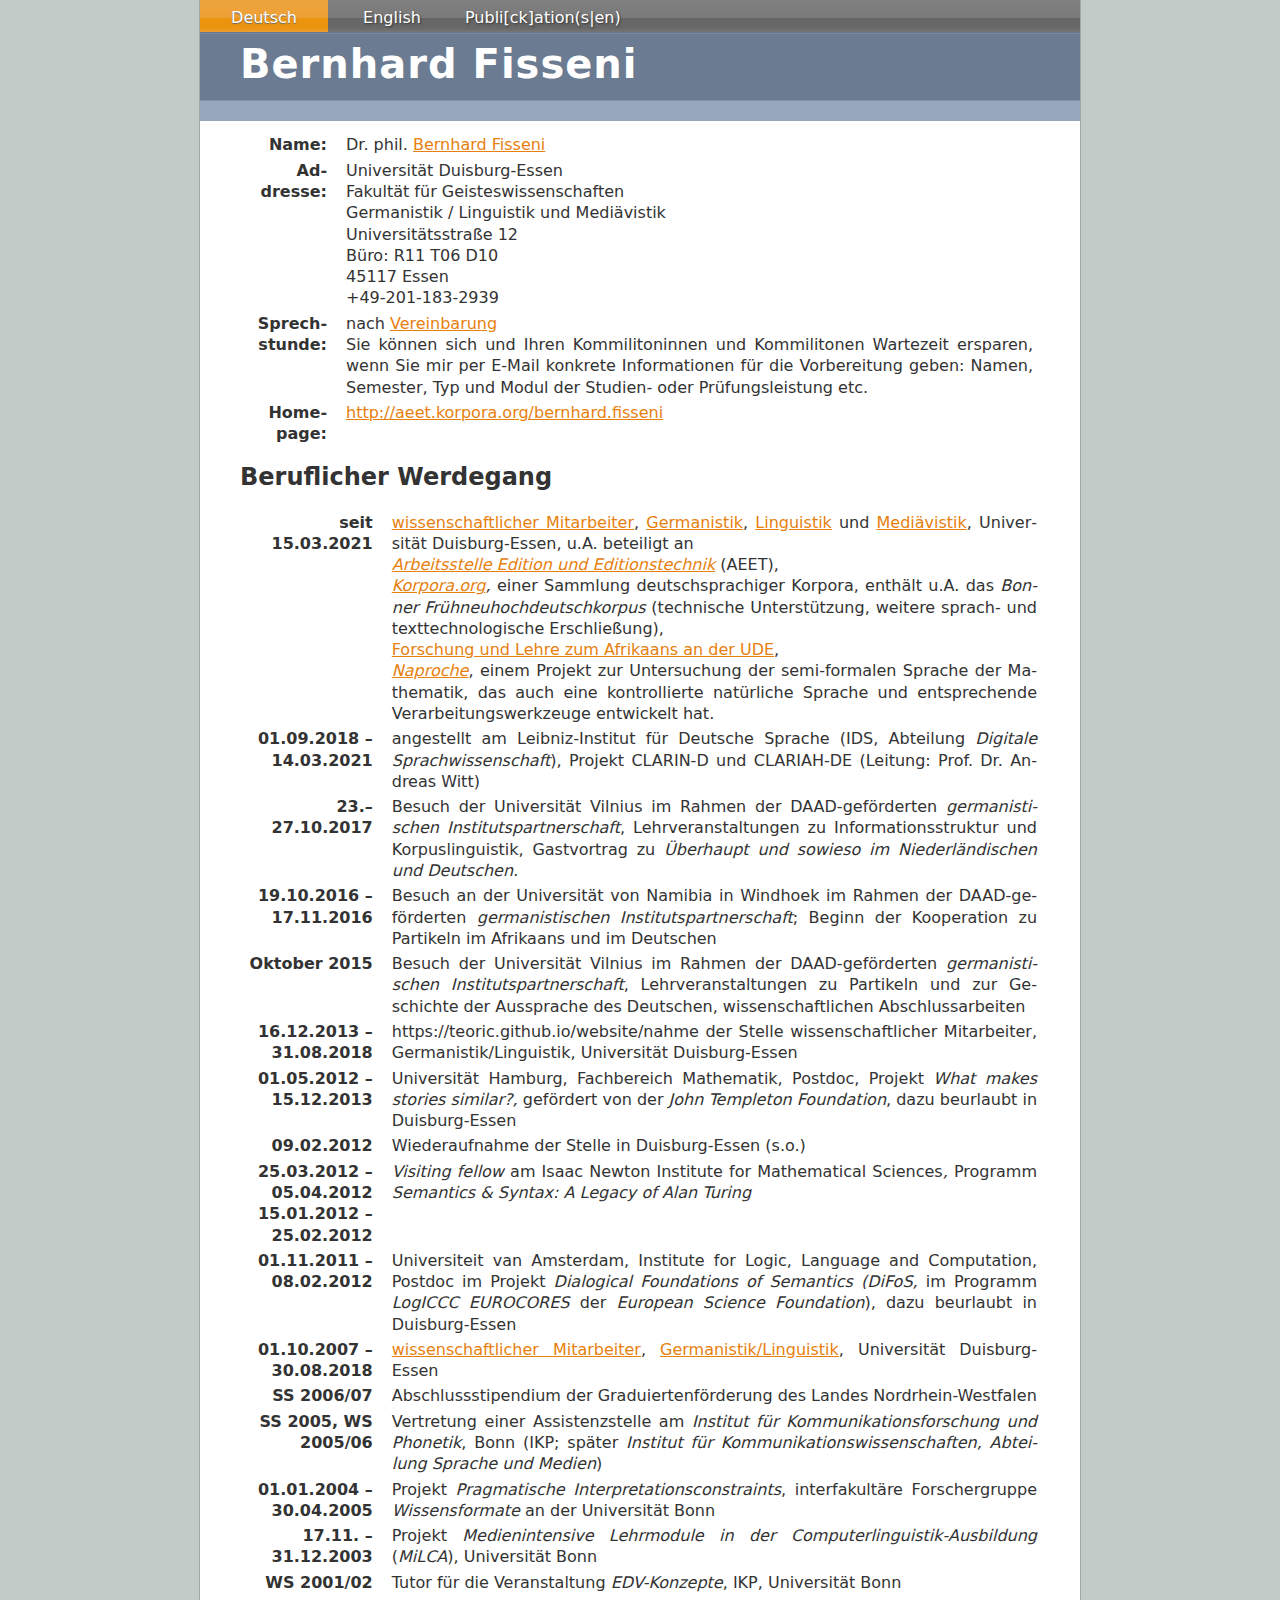
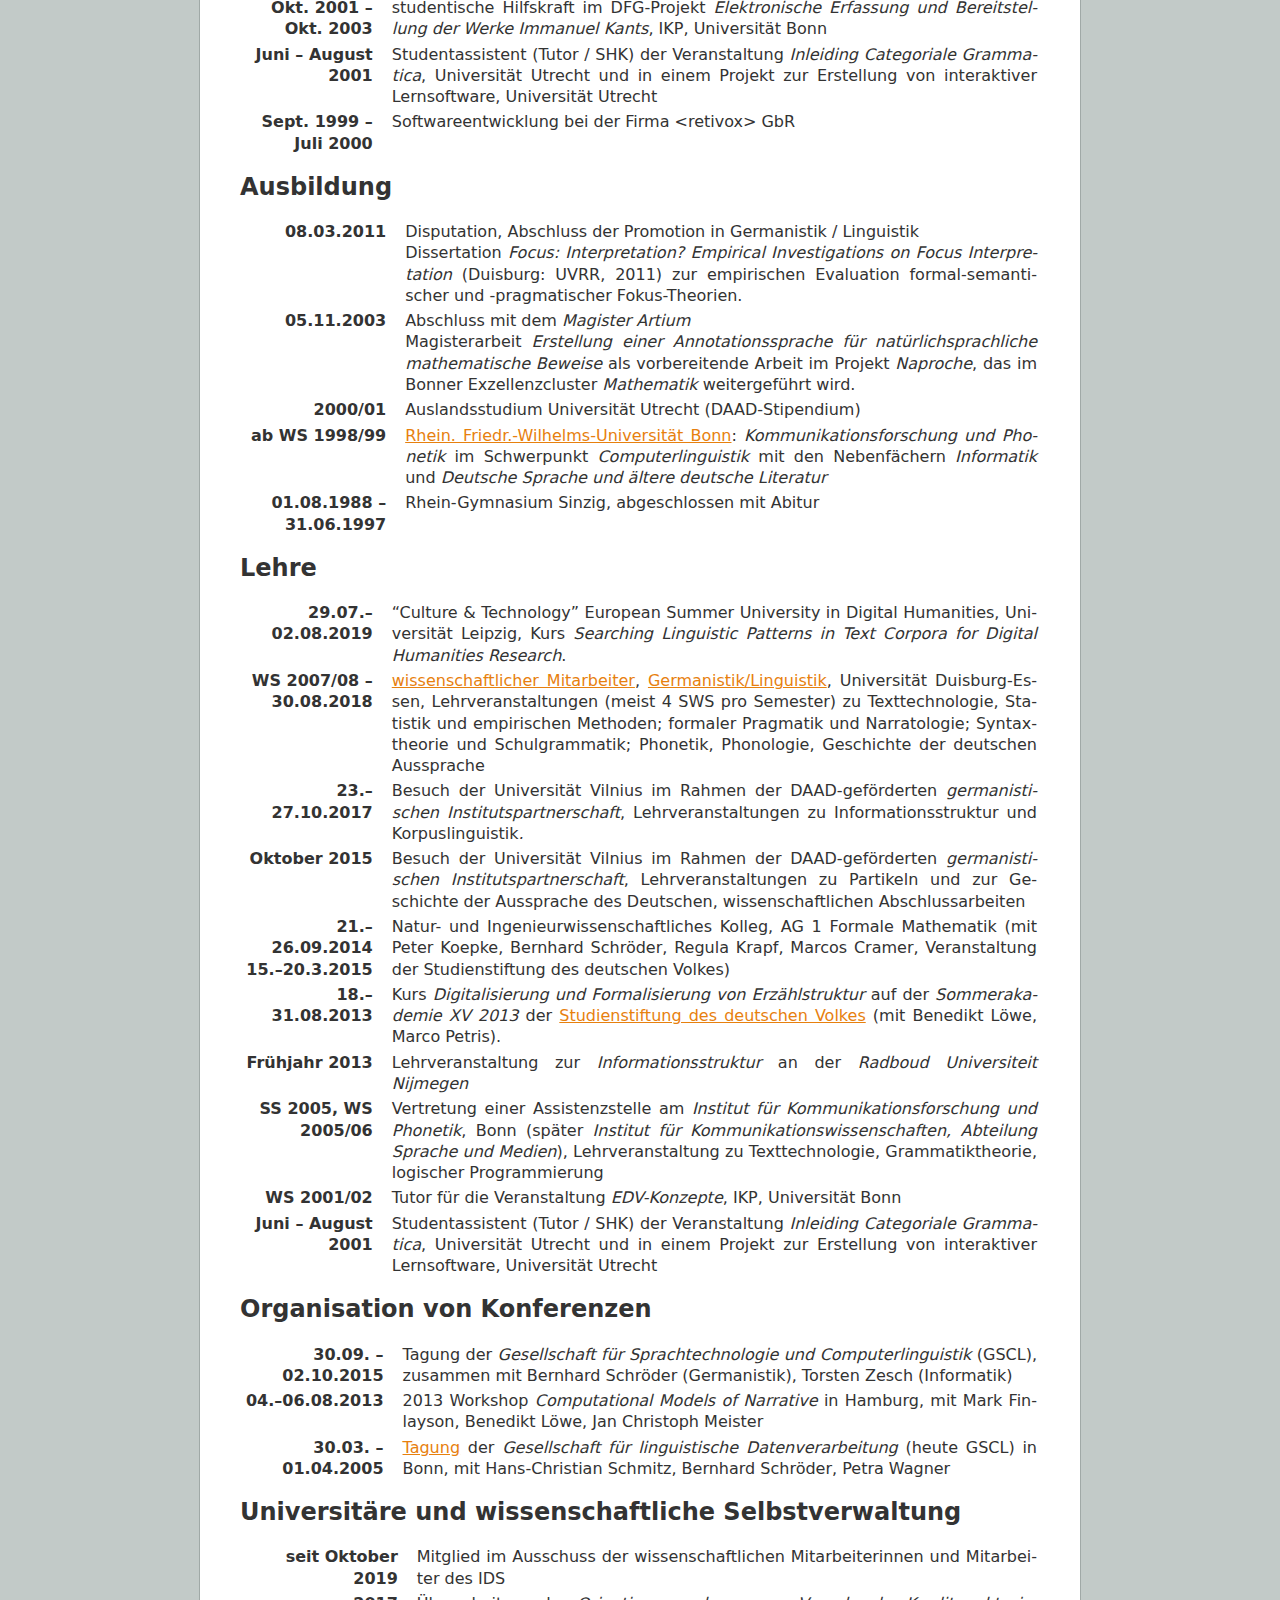
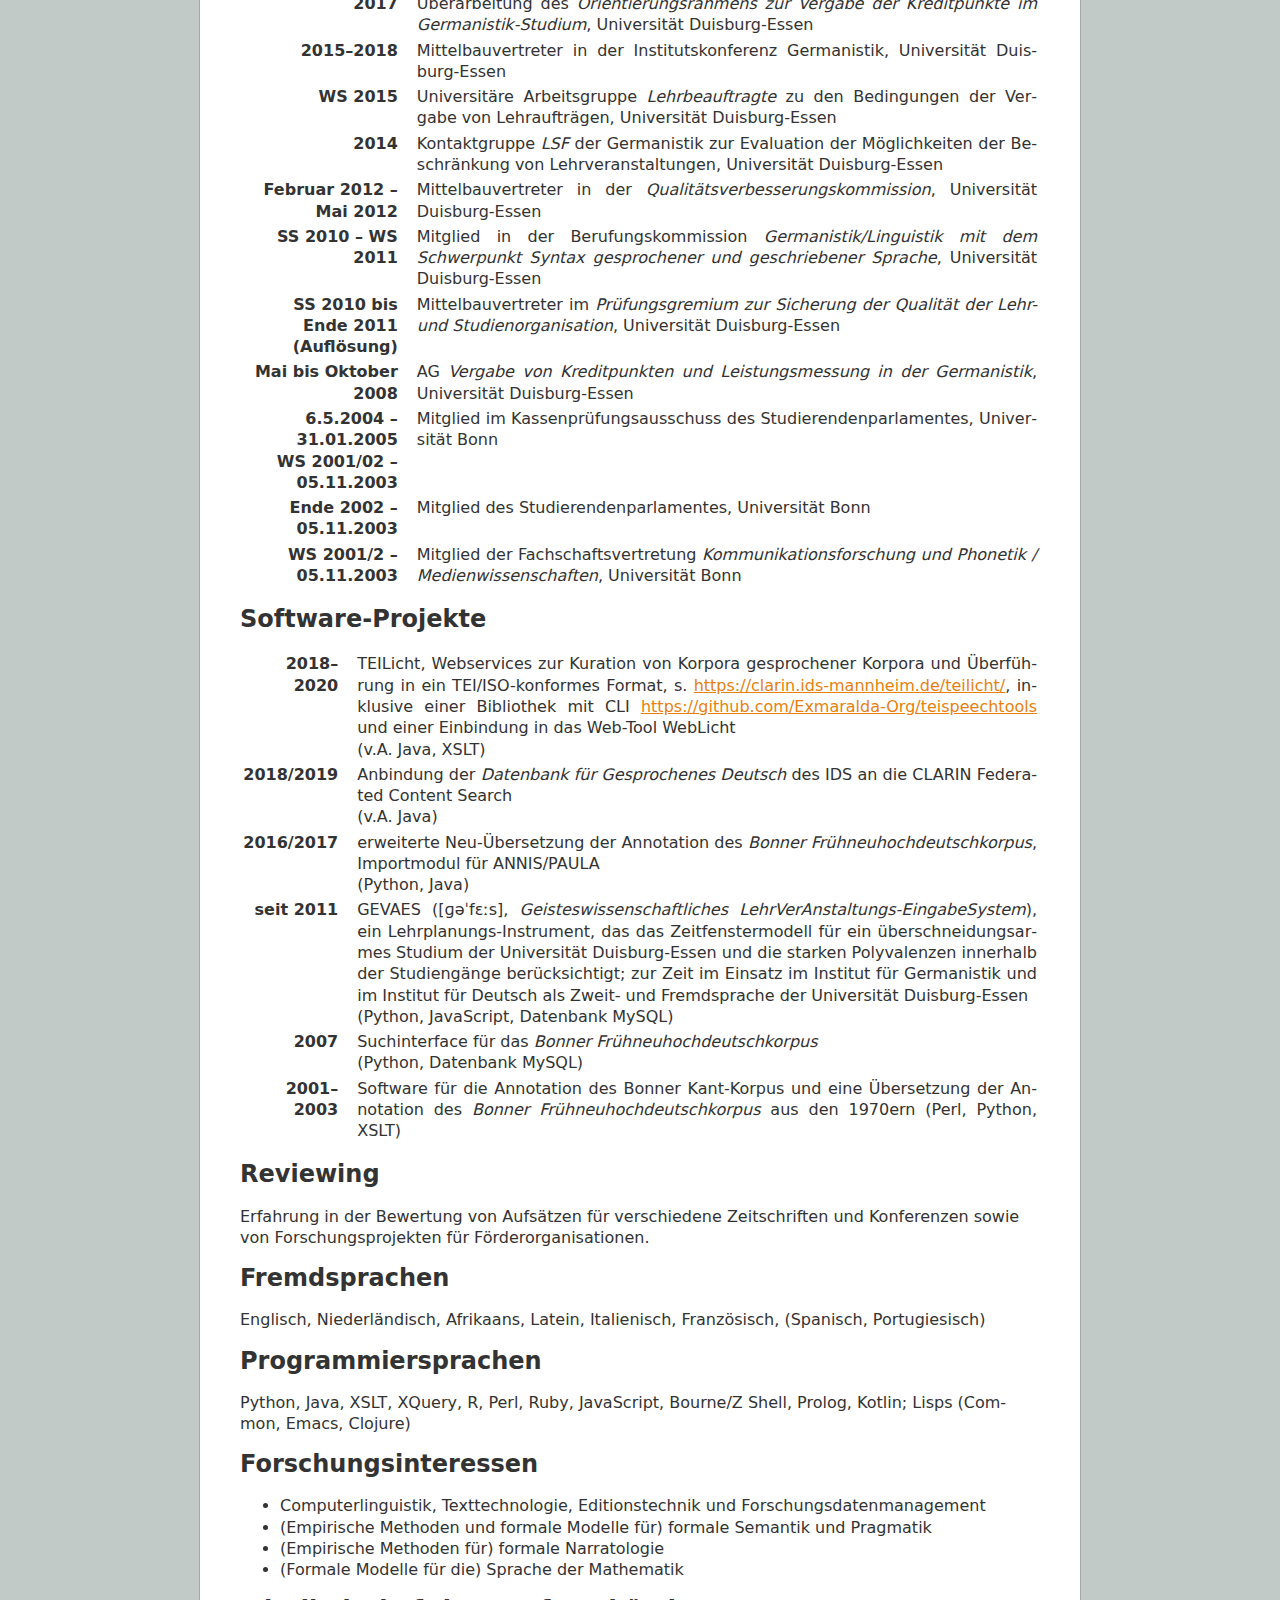
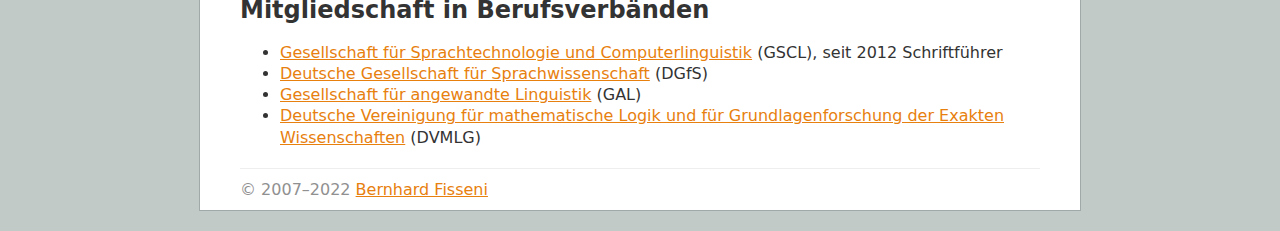
==== commit 09933914: "Telefon" ====
--- a/index.html
+++ b/index.html
@@ -67,7 +67,7 @@
                     Universitätsstraße 12
                     <br>Büro: R11 T06 D10
                     <br>45117 Essen
-                    <br>+49-201-183-2939>
+                    <br>+49-201-183-2939
                   </p></td>
               </tr><!--tr class="even">
                 <td></td><td class="Info">Wegen des Cyber-Angriffs auf die Universität Duisburg-Essen funktionieren einige Links nicht.</td>
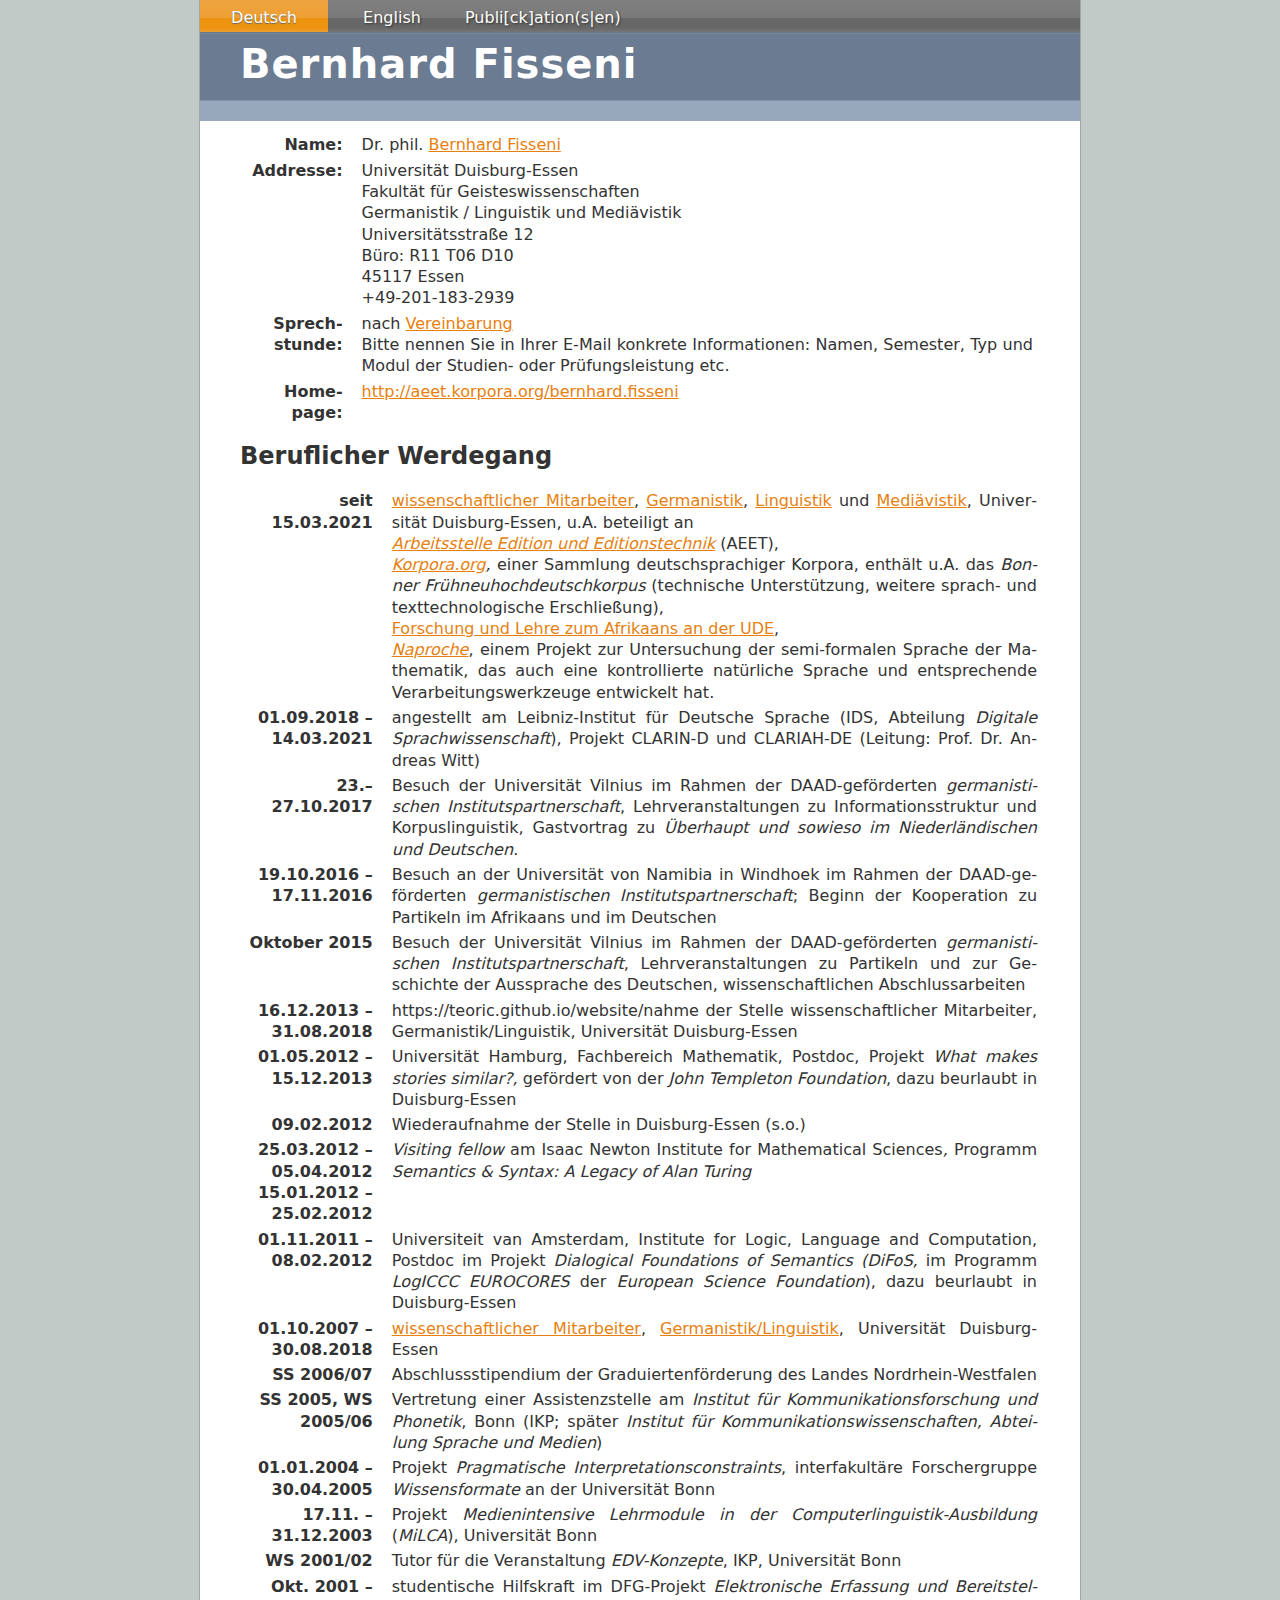
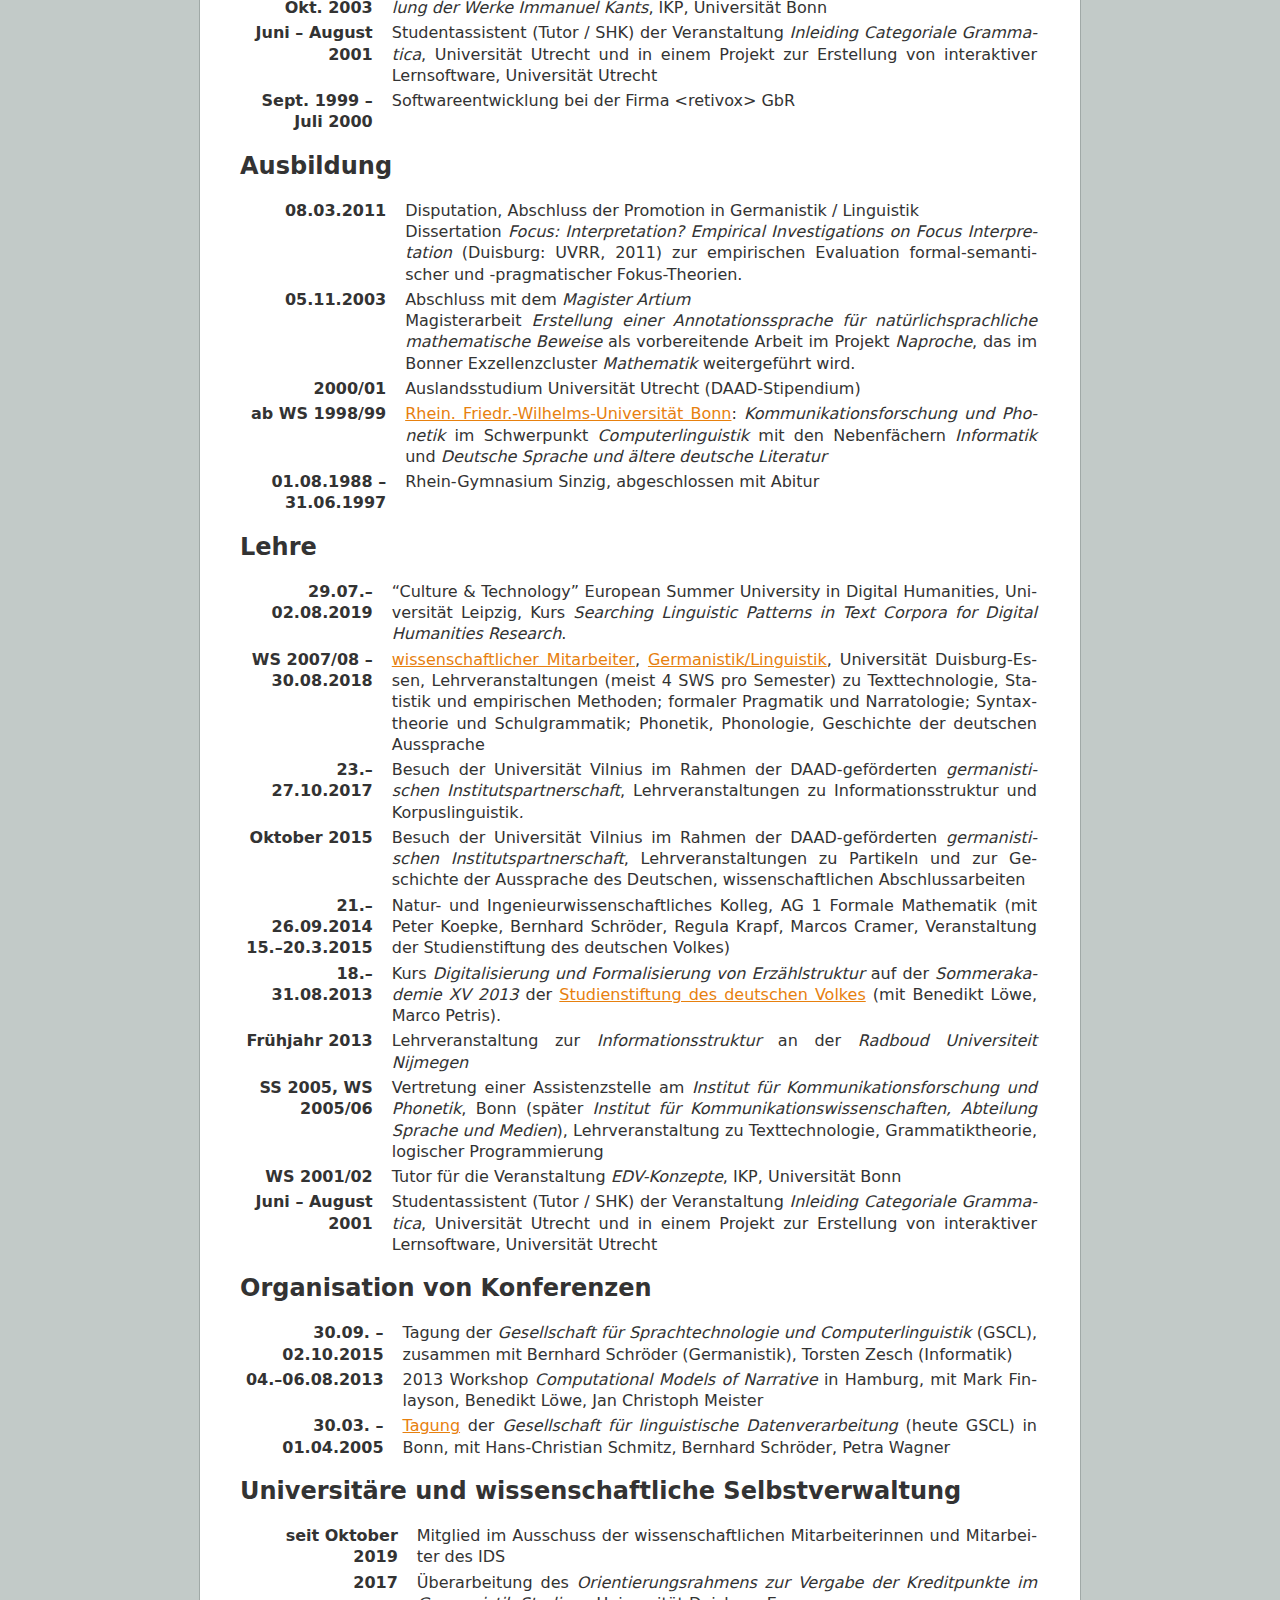
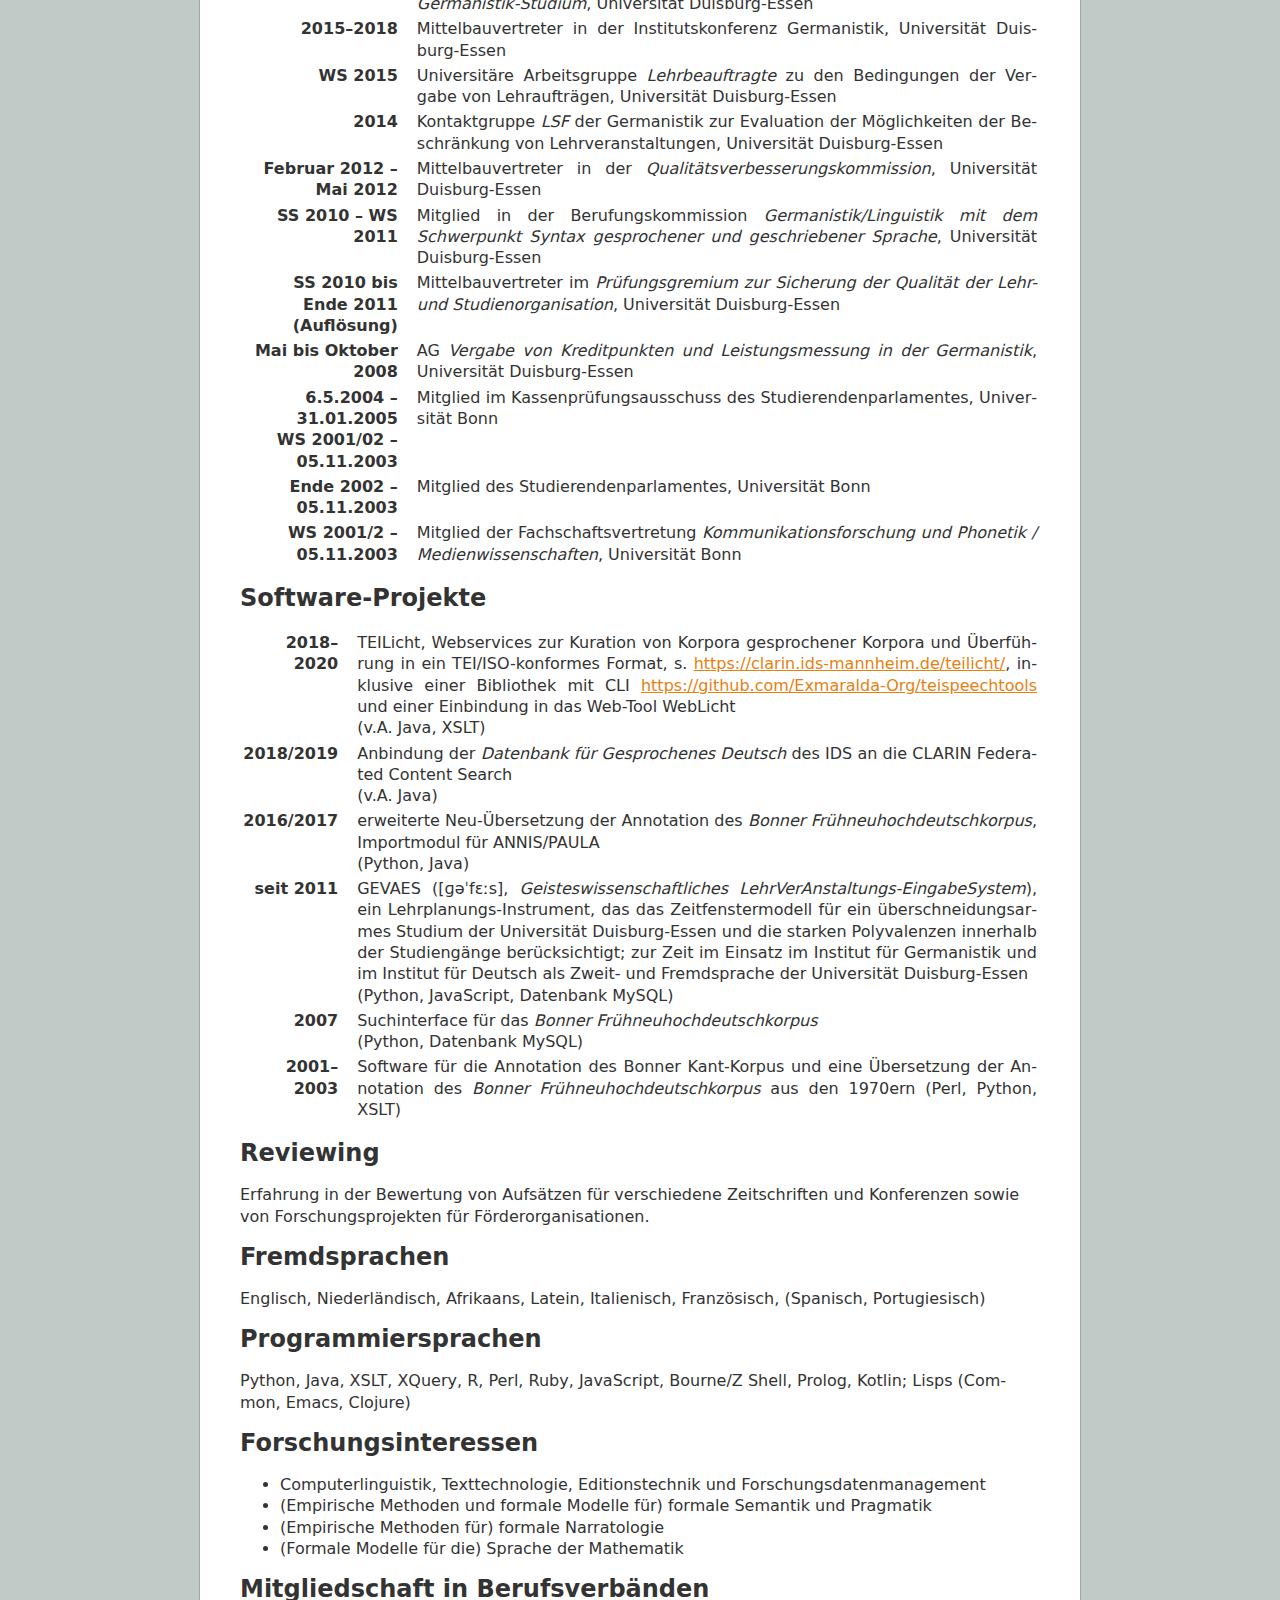
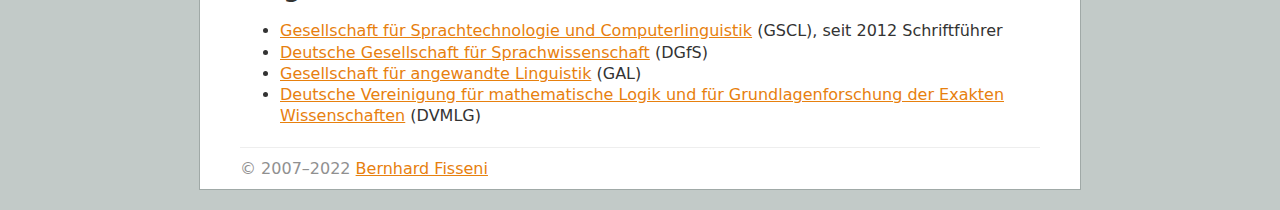
==== commit c6b3591c: "kürzere Ermahnung" ====
--- a/index.html
+++ b/index.html
@@ -74,10 +74,7 @@
               </tr--><tr class="odd">
                 <td id="sprechstunde">Sprechstunde:</td>
                 <td><p>nach <a href="mailto:bernhard.fisseni.lehre@mail.de?subject=Sprechstunde">Vereinbarung</a></p>
-                  <p>Sie können sich und Ihren Kommilitoninnen und Kommilitonen Wartezeit
-                    ersparen, wenn Sie mir per E-Mail konkrete Informationen für die
-                    Vorbereitung geben: Namen, Semester, Typ und Modul der Studien- oder
-                    Prüfungsleistung etc.</p>
+                  <p>Bitte nennen Sie in Ihrer E-Mail konkrete Informationen: Namen, Semester, Typ und Modul der Studien- oder Prüfungsleistung etc.</p>
                 </td>
               </tr>
 
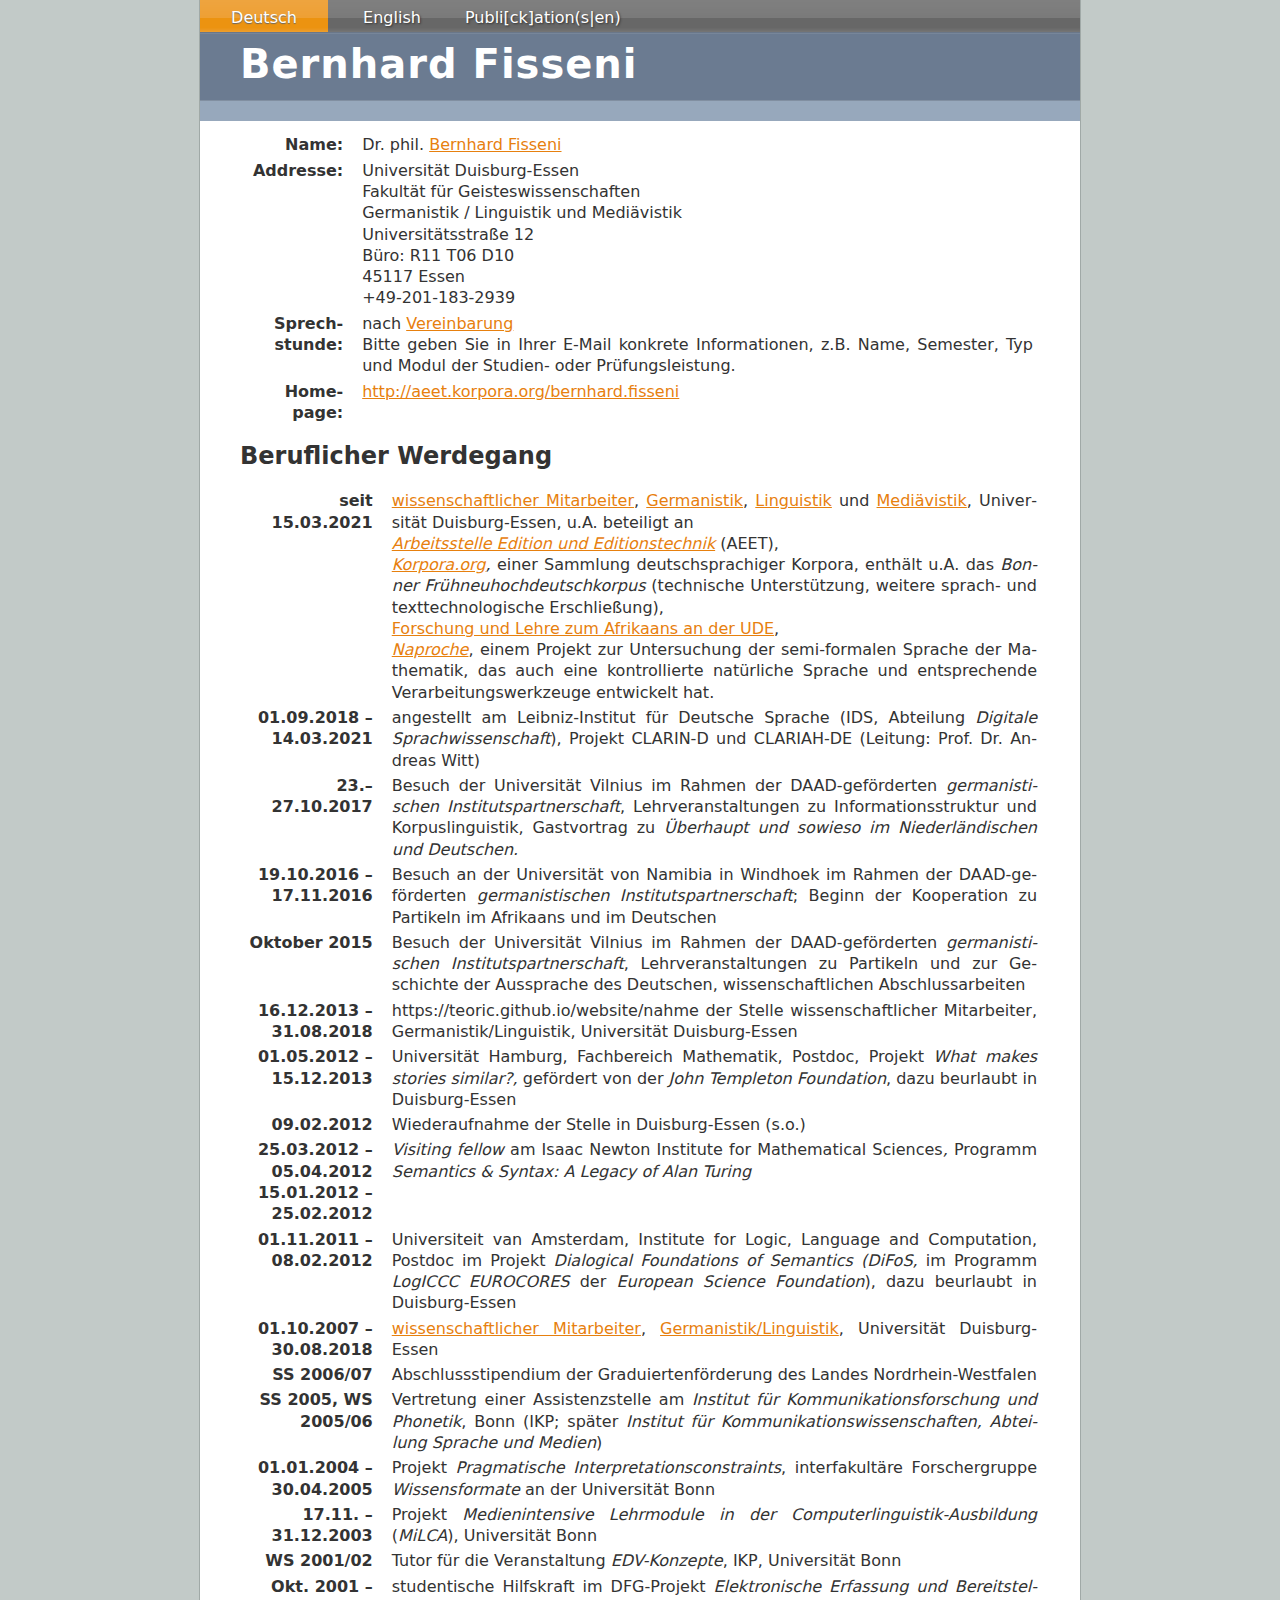
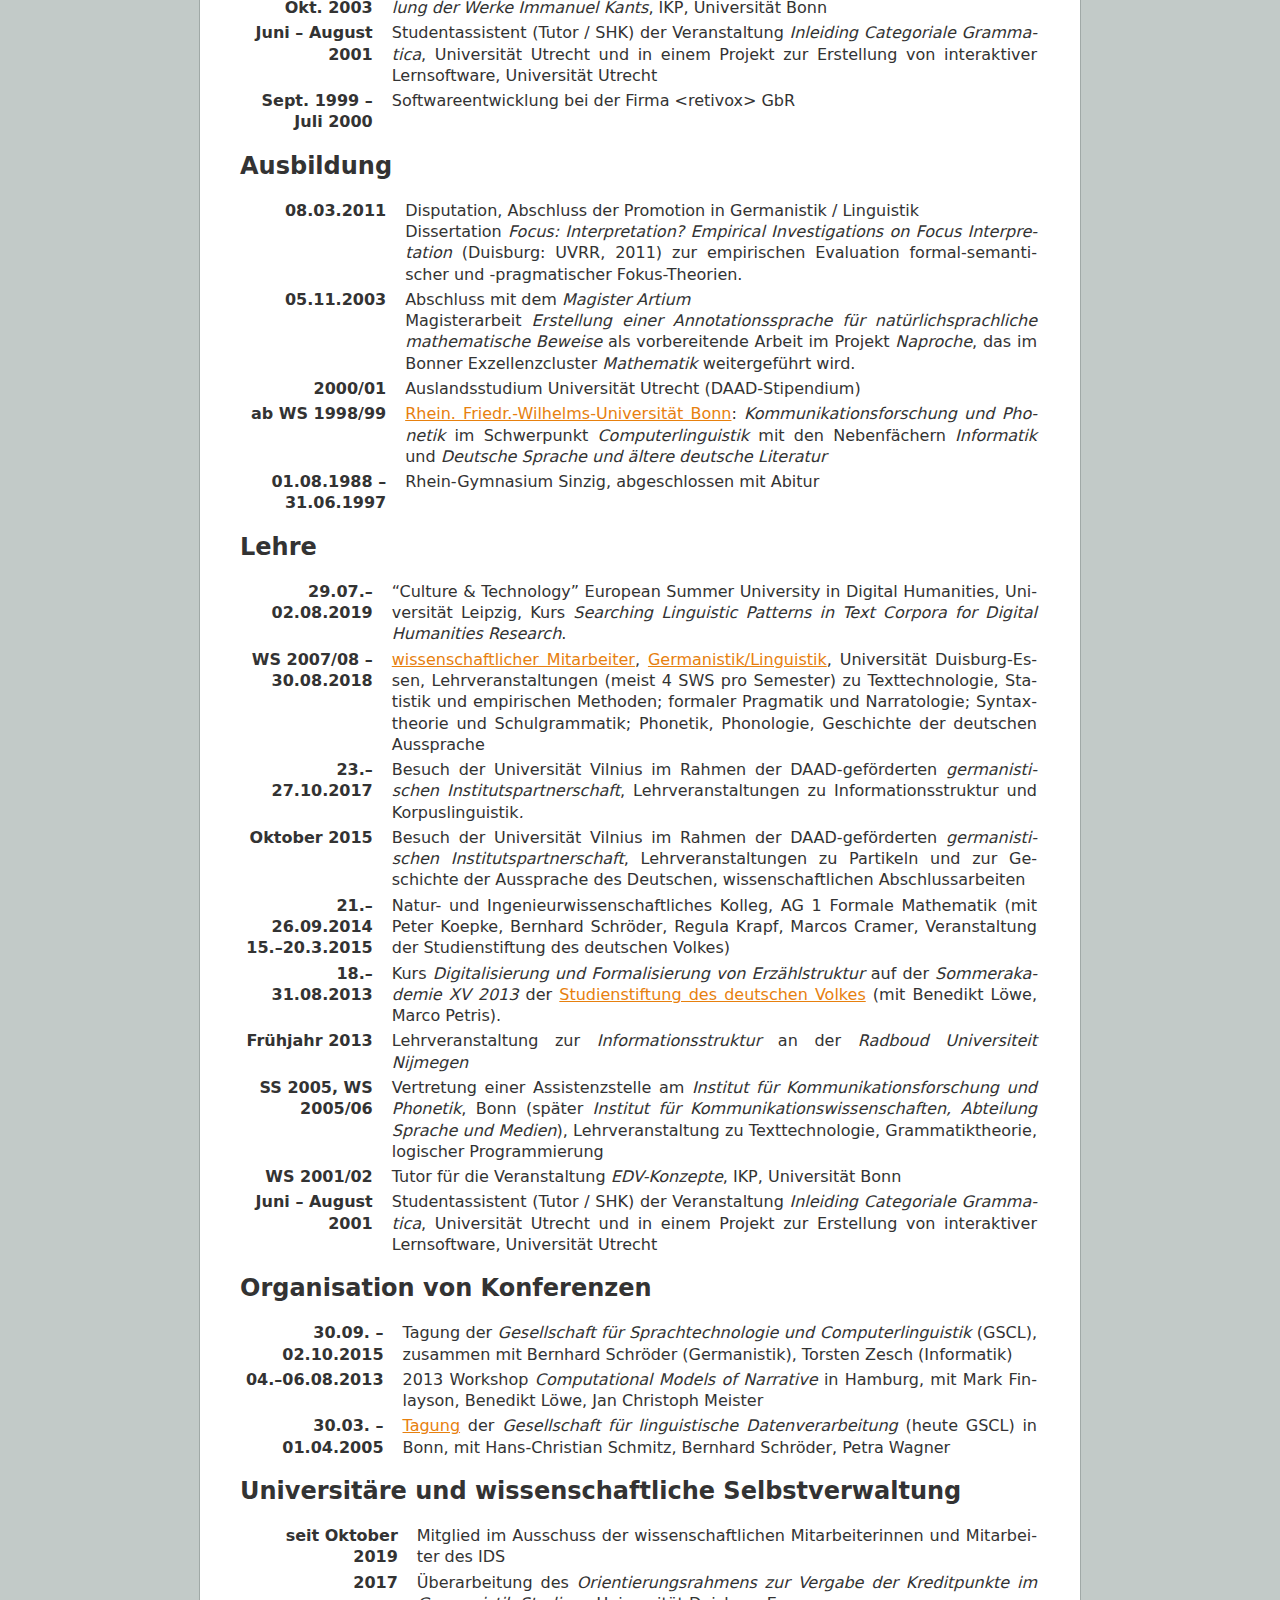
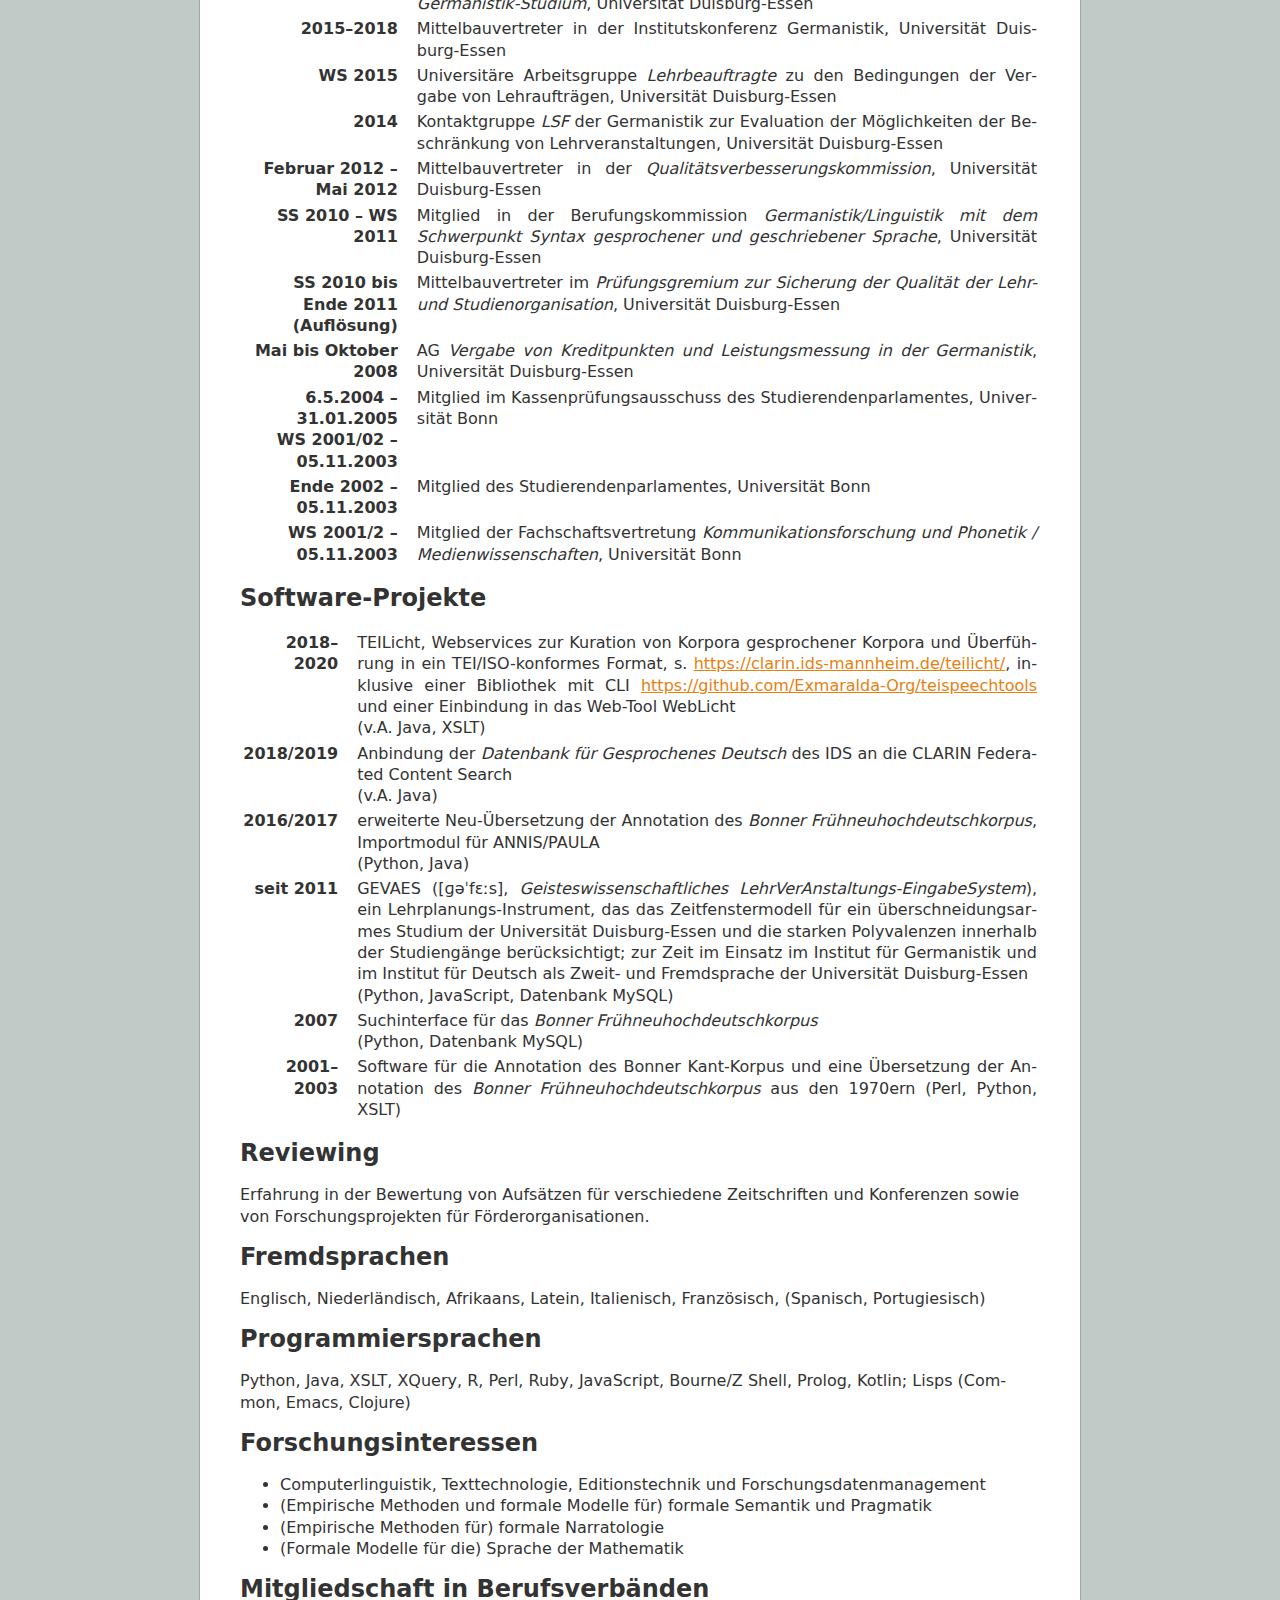
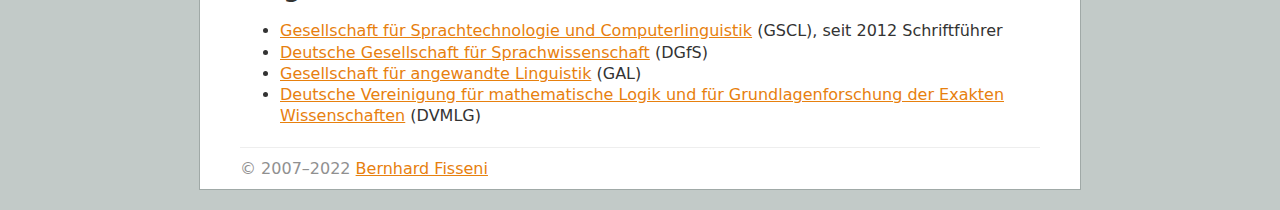
==== commit 7740d2be: "kürzere Ermahnung" ====
--- a/index.html
+++ b/index.html
@@ -74,7 +74,7 @@
               </tr--><tr class="odd">
                 <td id="sprechstunde">Sprechstunde:</td>
                 <td><p>nach <a href="mailto:bernhard.fisseni.lehre@mail.de?subject=Sprechstunde">Vereinbarung</a></p>
-                  <p>Bitte nennen Sie in Ihrer E-Mail konkrete Informationen: Namen, Semester, Typ und Modul der Studien- oder Prüfungsleistung etc.</p>
+                  <p>Bitte geben Sie in Ihrer E-Mail konkrete Informationen, z.B. Name, Semester, Typ und Modul der Studien- oder Prüfungsleistung.</p>
                 </td>
               </tr>
 
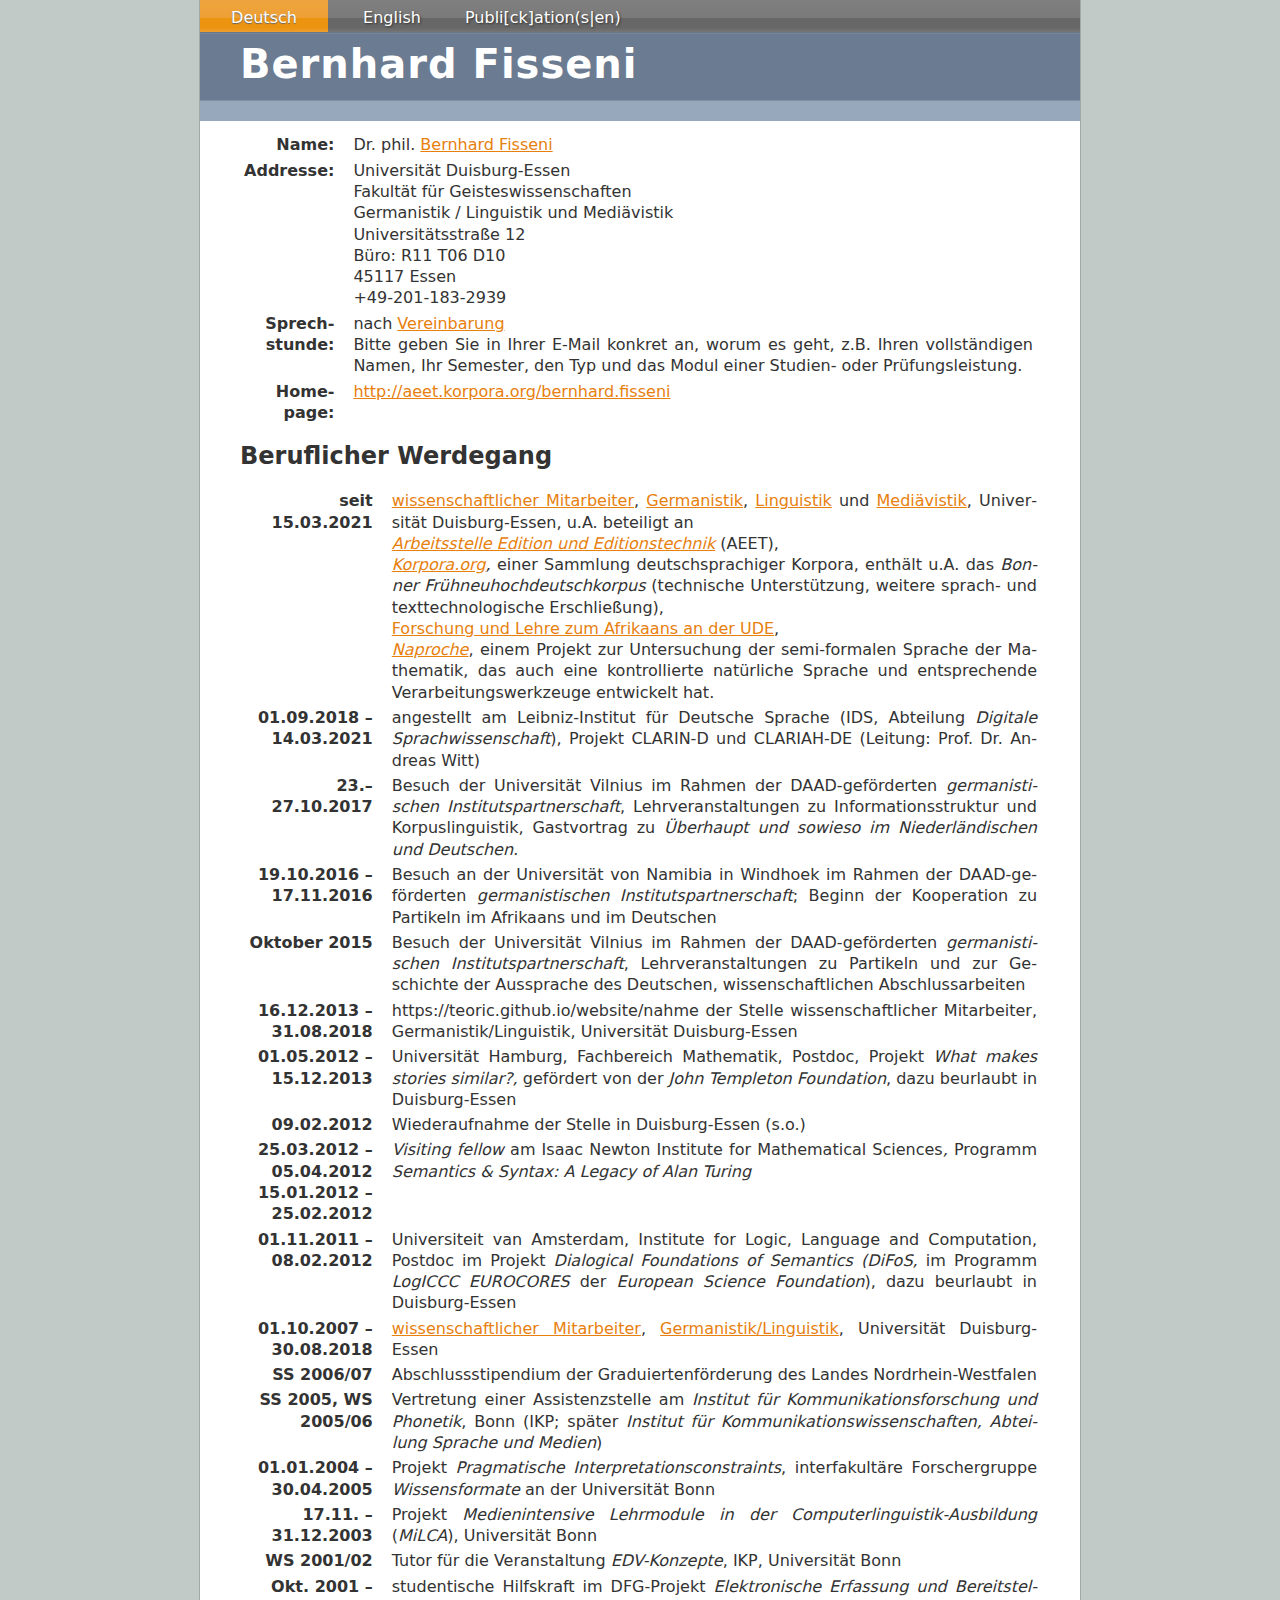
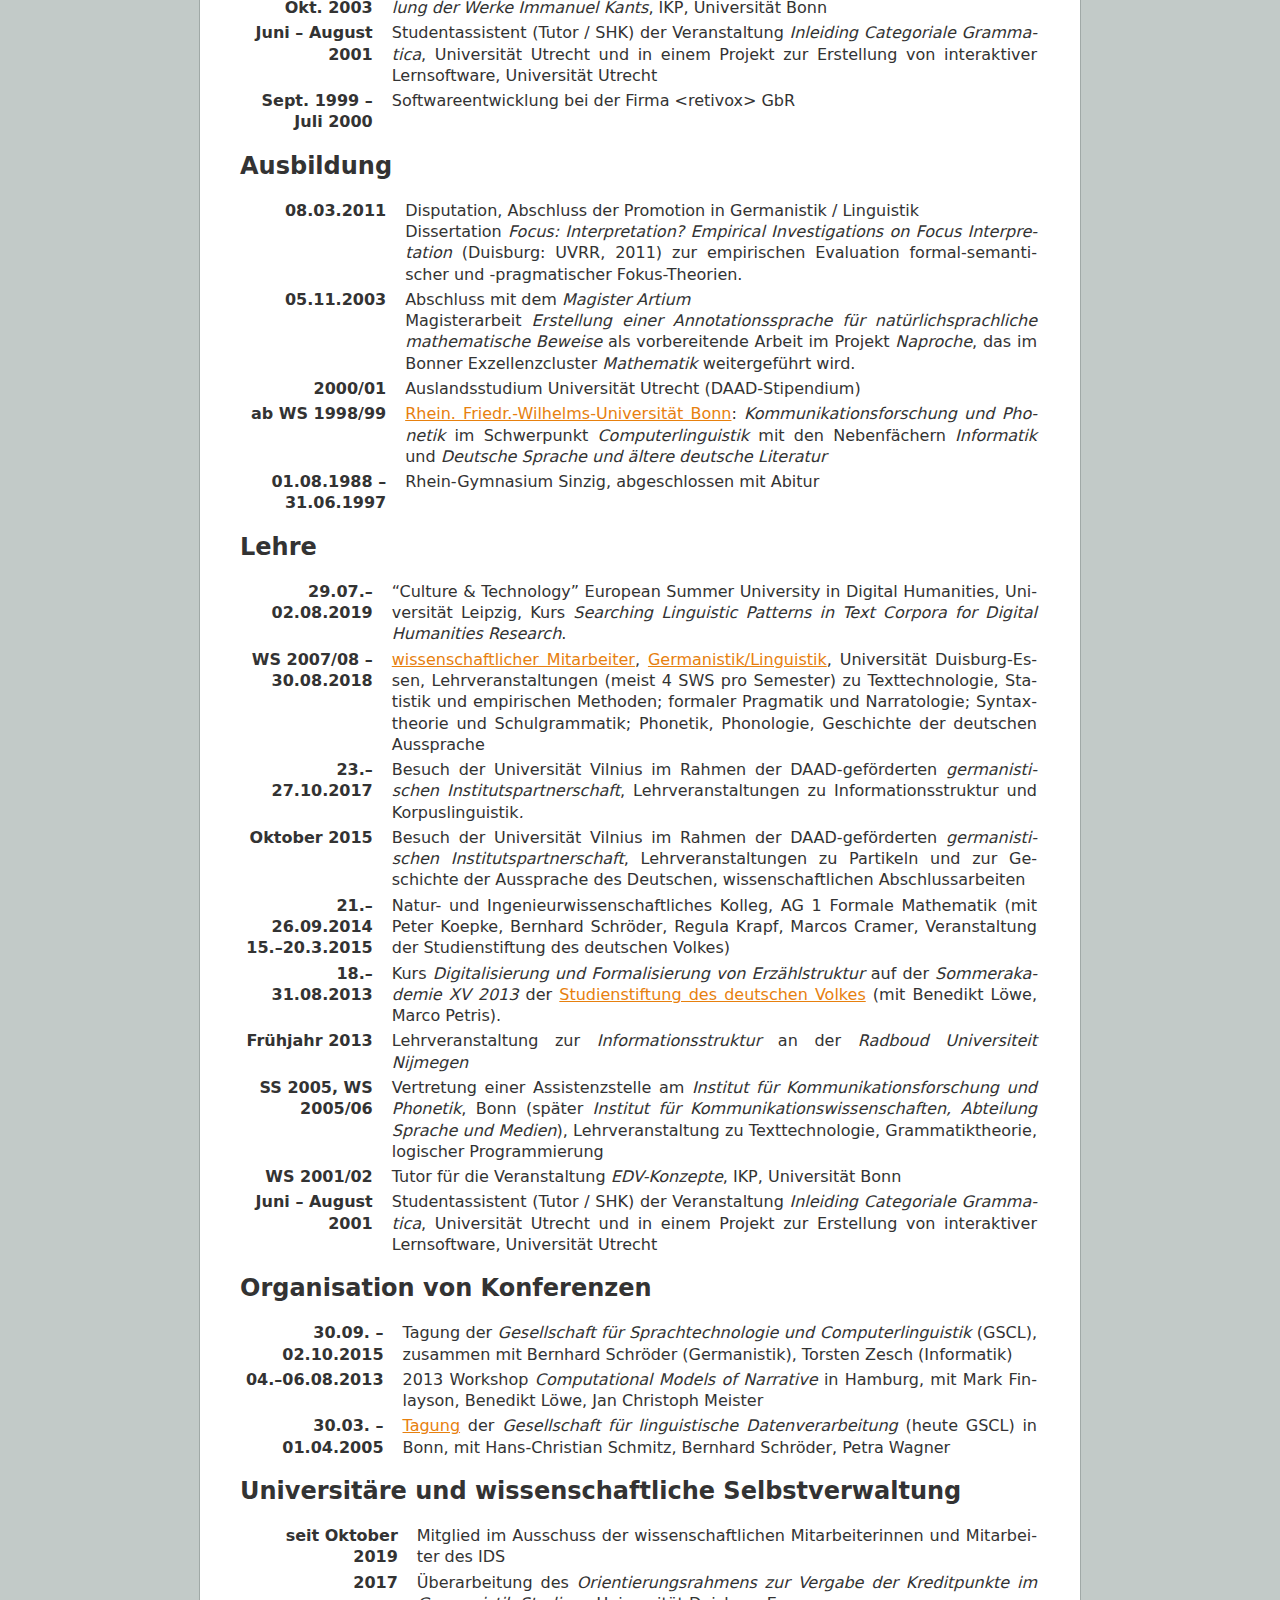
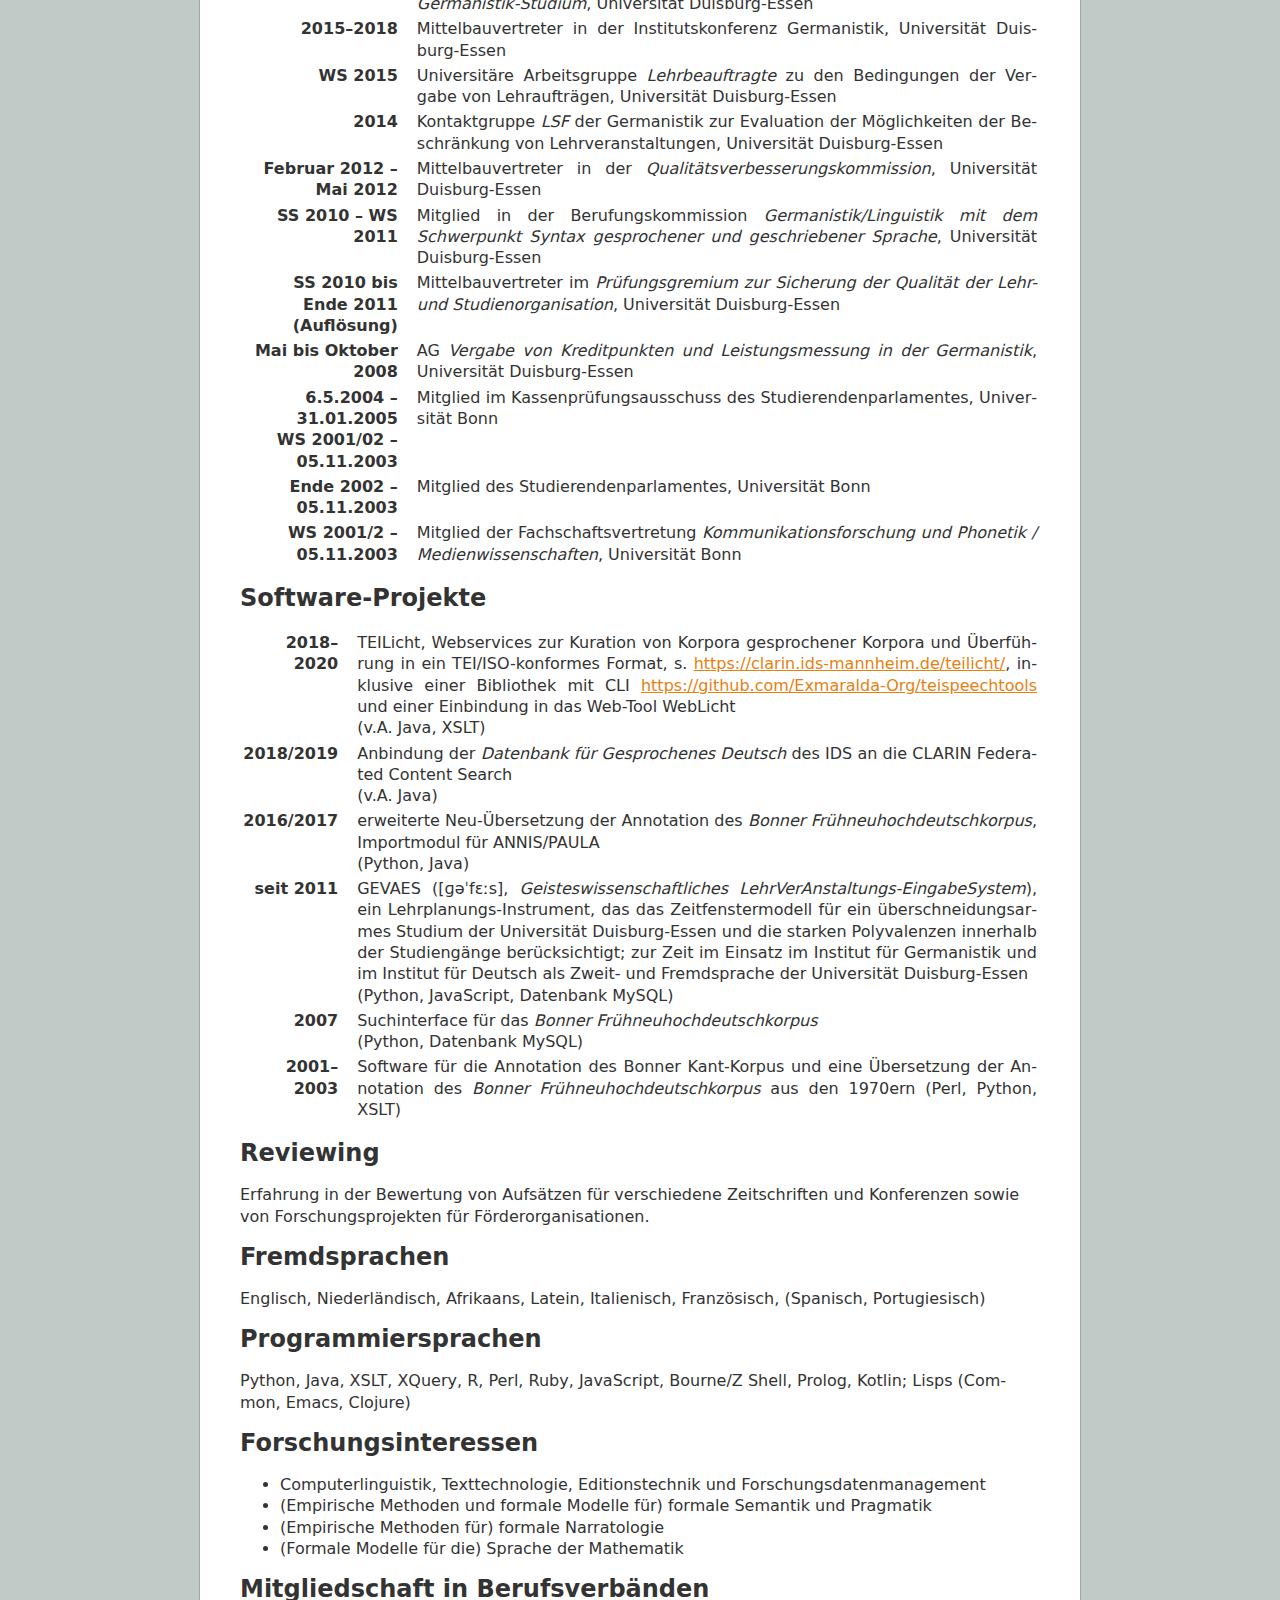
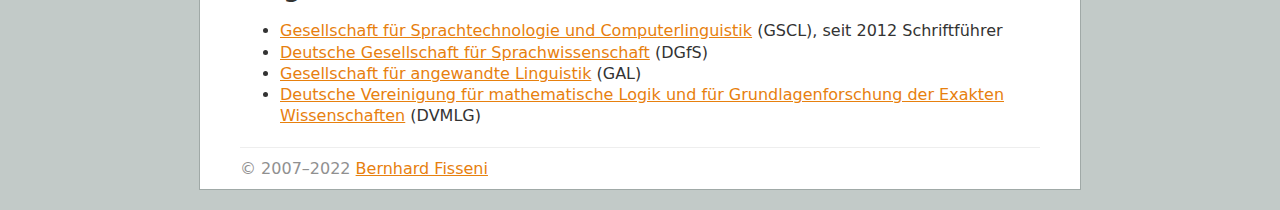
==== commit 1ab92638: "klarere Ermahnung" ====
--- a/index.html
+++ b/index.html
@@ -74,7 +74,7 @@
               </tr--><tr class="odd">
                 <td id="sprechstunde">Sprechstunde:</td>
                 <td><p>nach <a href="mailto:bernhard.fisseni.lehre@mail.de?subject=Sprechstunde">Vereinbarung</a></p>
-                  <p>Bitte geben Sie in Ihrer E-Mail konkrete Informationen, z.B. Name, Semester, Typ und Modul der Studien- oder Prüfungsleistung.</p>
+                  <p>Bitte geben Sie in Ihrer E-Mail konkret an, worum es geht, z.B. Ihren vollständigen Namen, Ihr Semester, den Typ und das Modul einer Studien- oder Prüfungsleistung.</p>
                 </td>
               </tr>
 
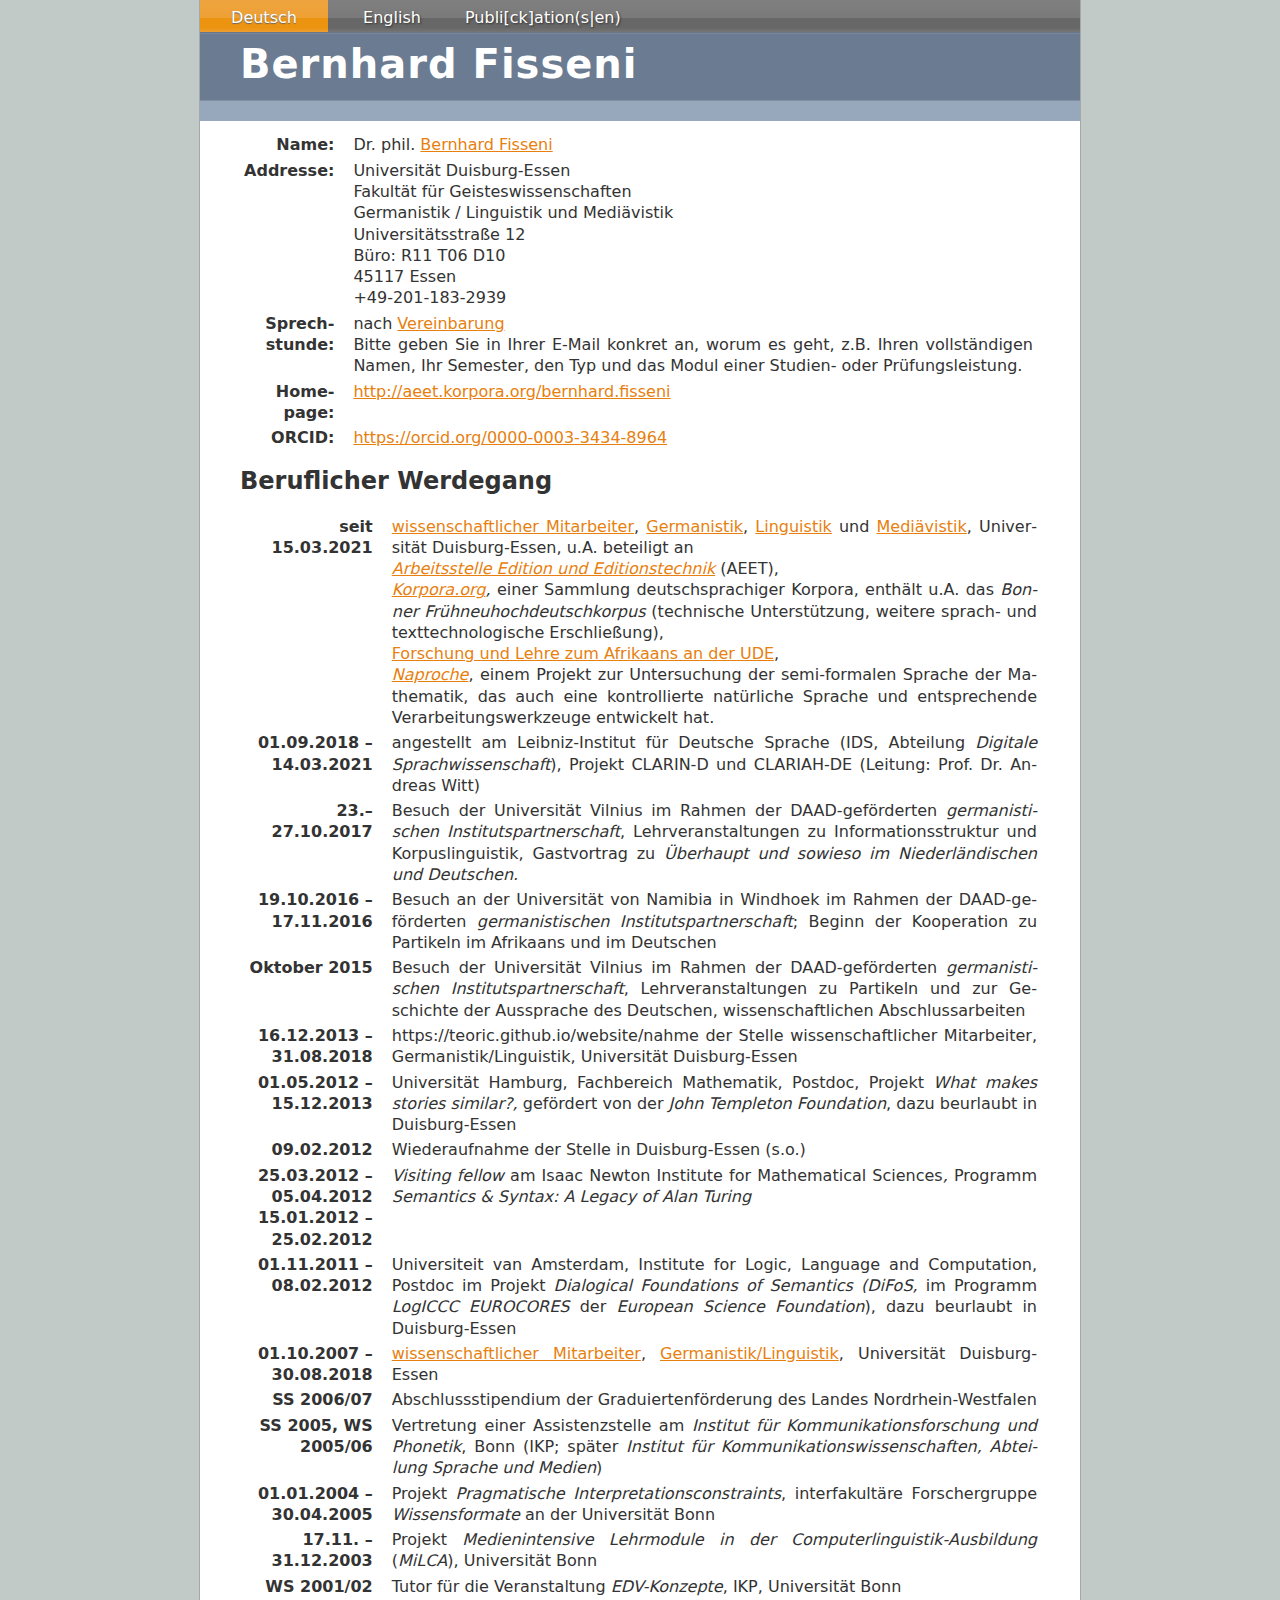
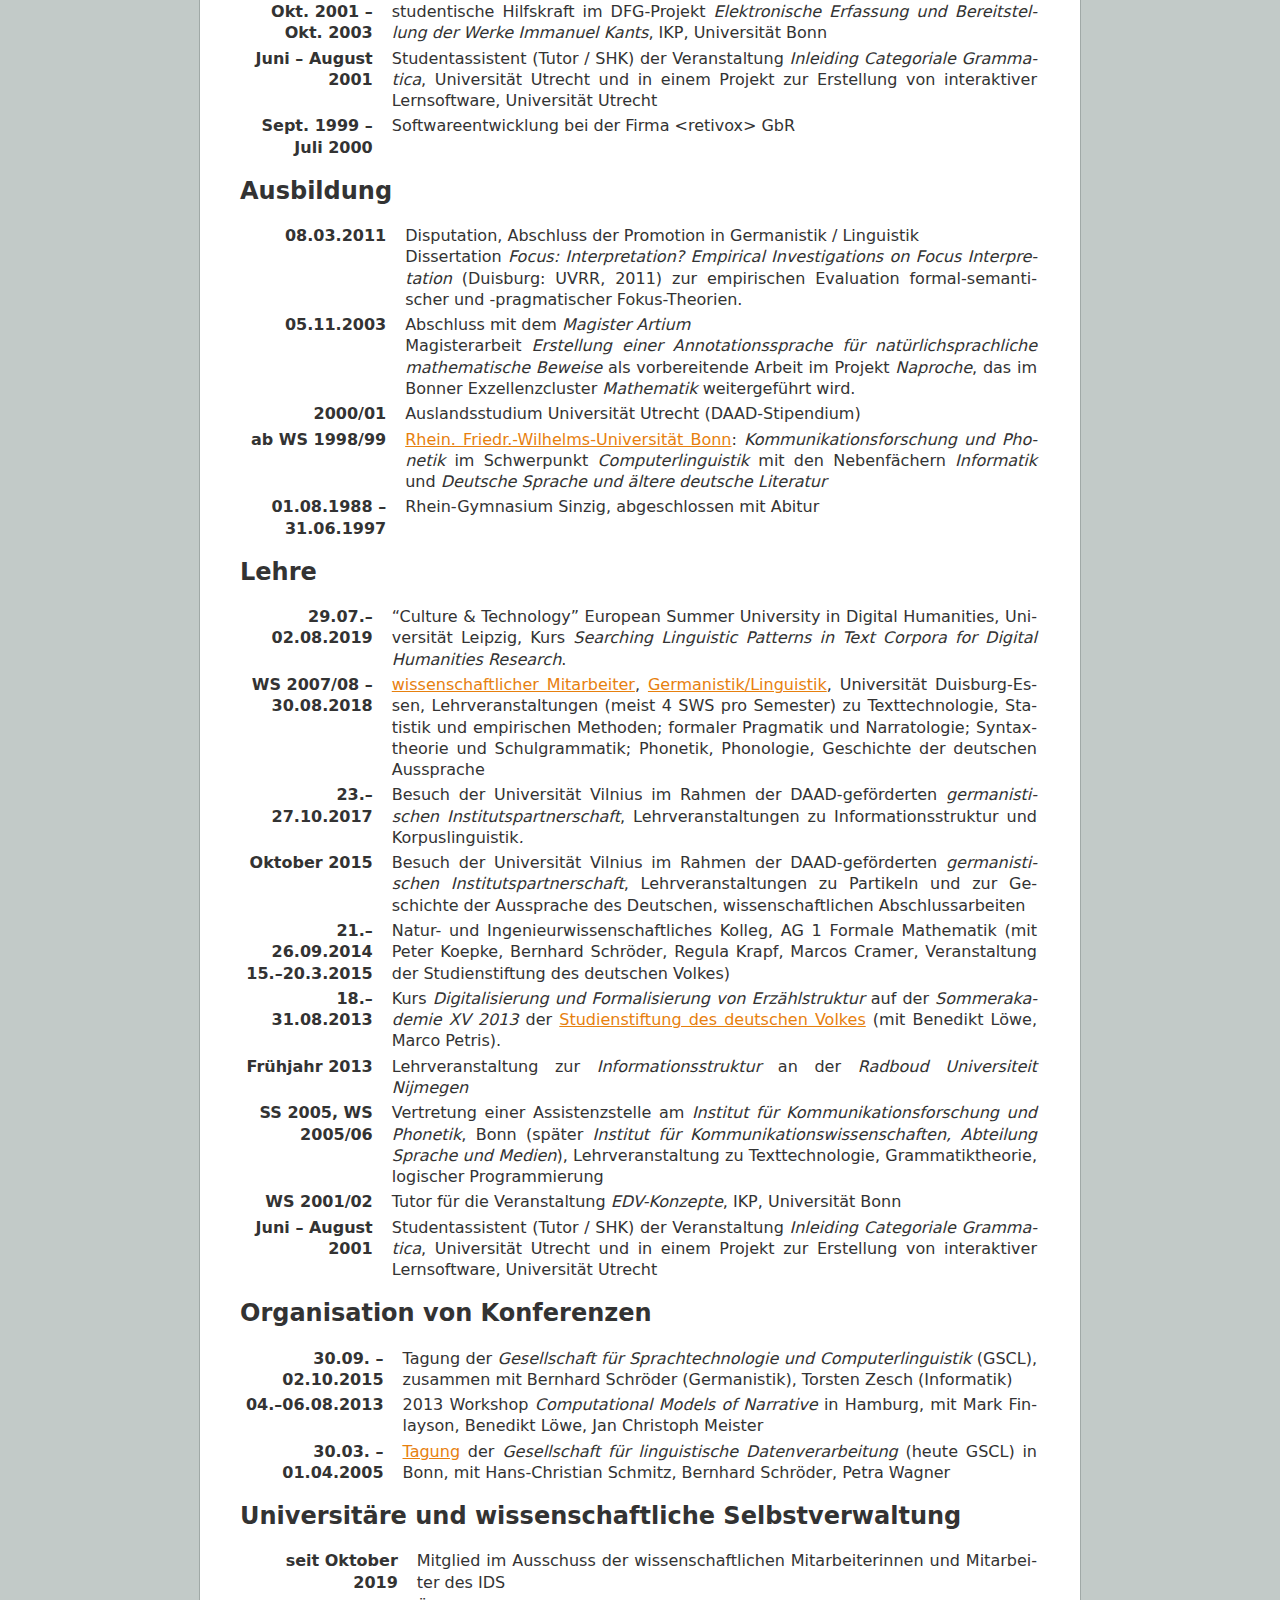
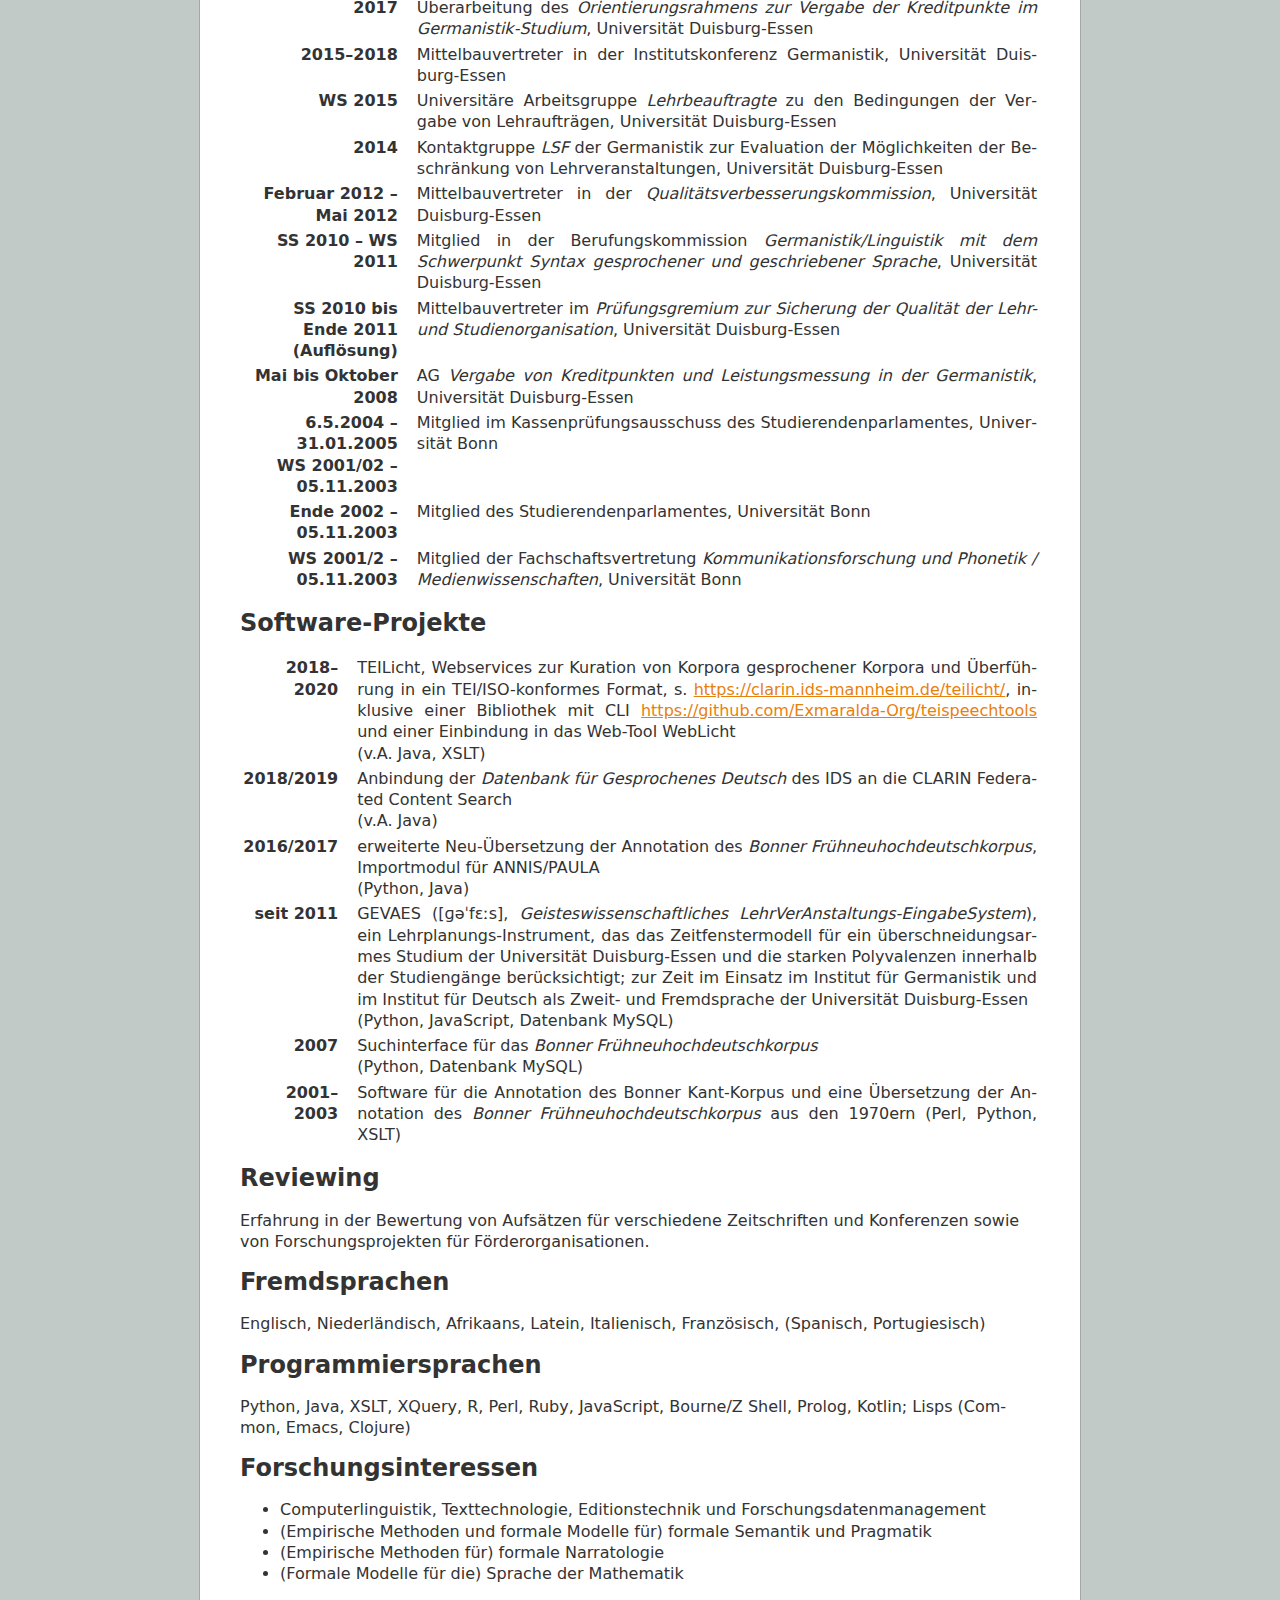
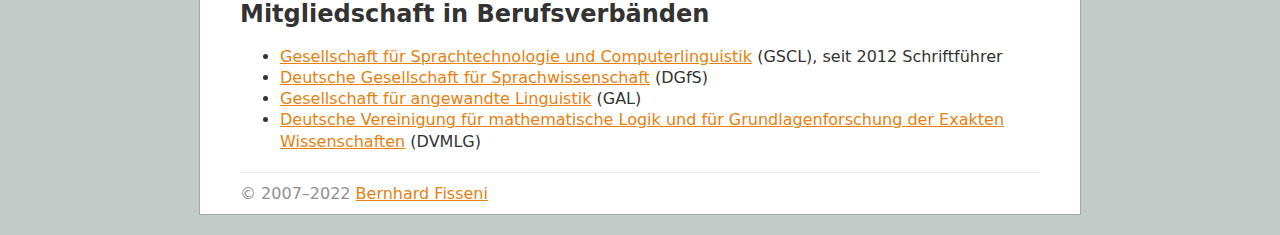
==== commit 2721fe6e: "Nachtrag" ====
--- a/index.html
+++ b/index.html
@@ -82,6 +82,10 @@
                 <td>Homepage:</td>
                   <td><a href="http://aeet.korpora.org/bernhard.fisseni">http://aeet.korpora.org/bernhard.fisseni</a></td>
               </tr>
+              <tr class="odd">
+                <td>ORCID:</td>
+                <td><a href="https://orcid.org/0000-0003-3434-8964">https://orcid.org/0000-0003-3434-8964</a></td>
+              </tr>
             </tbody>
           </table>
           <h2 id="beruflicher-werdegang">Beruflicher Werdegang</h2>
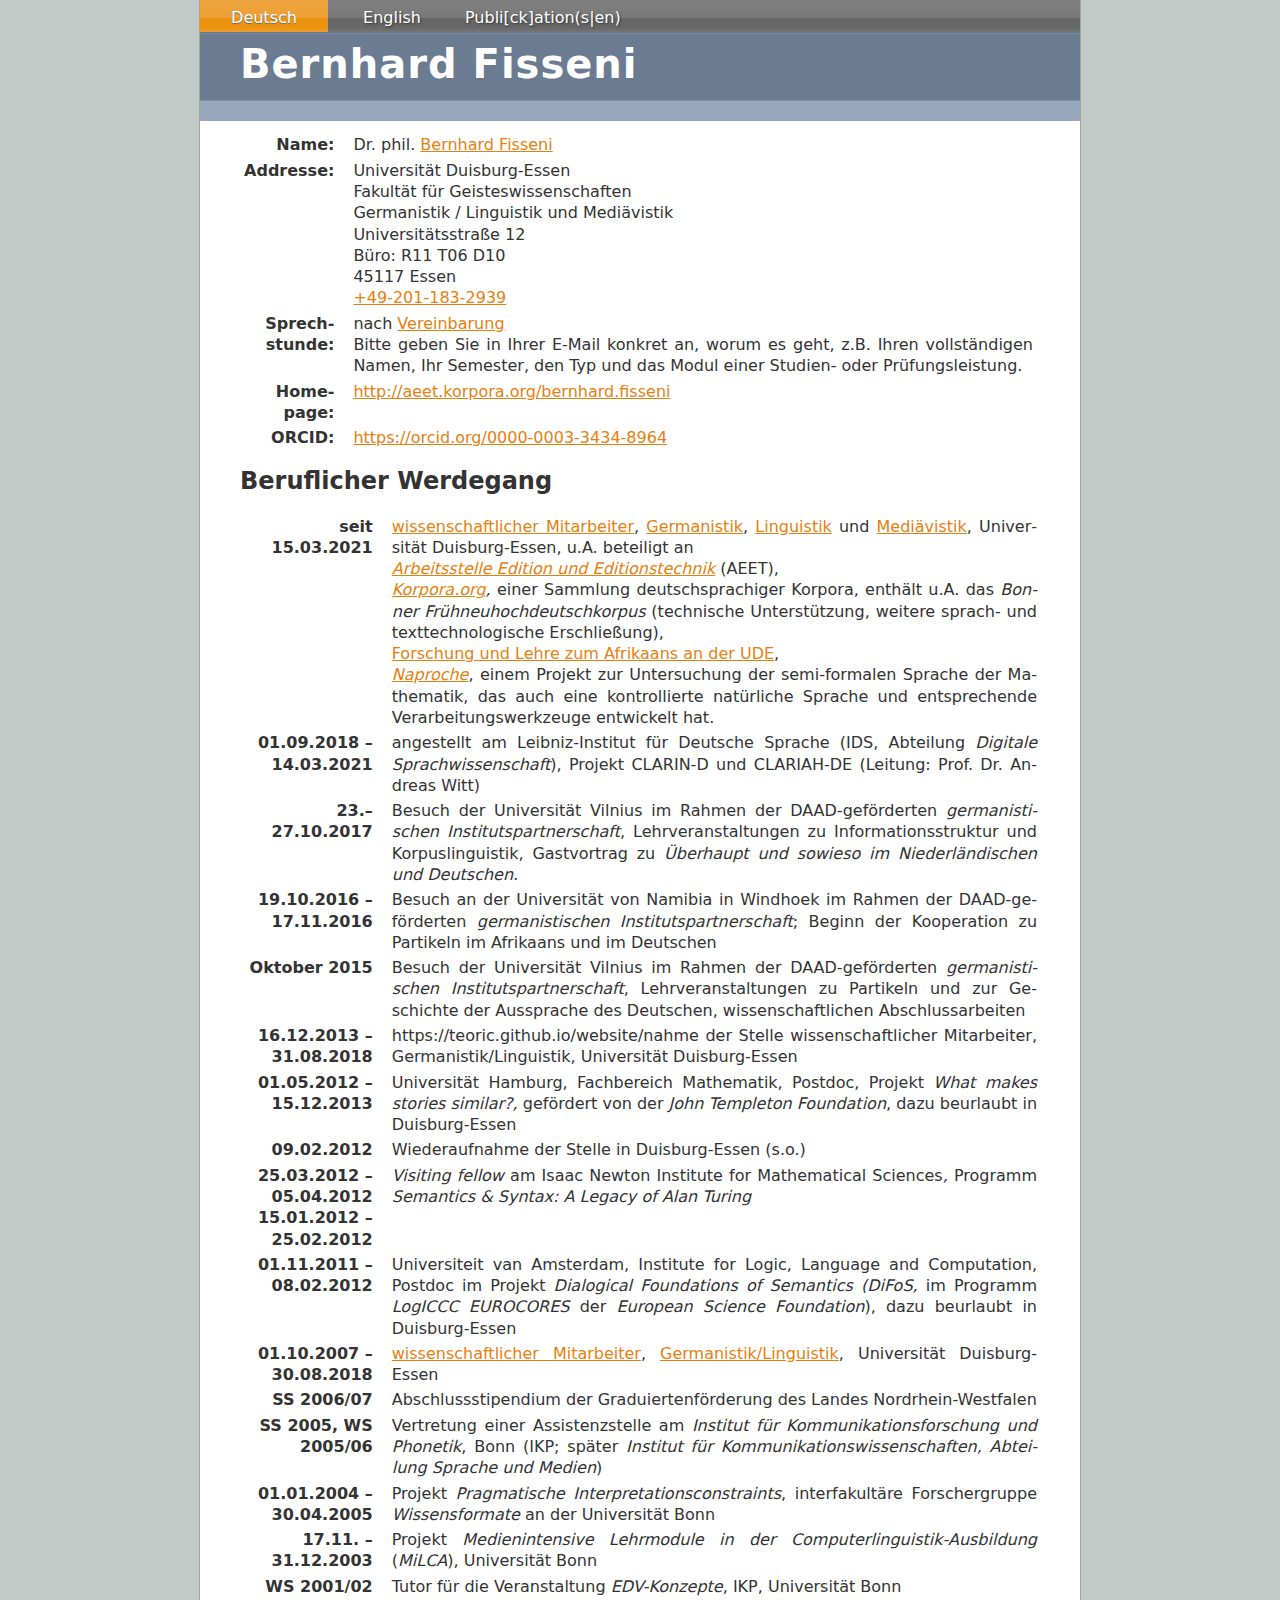
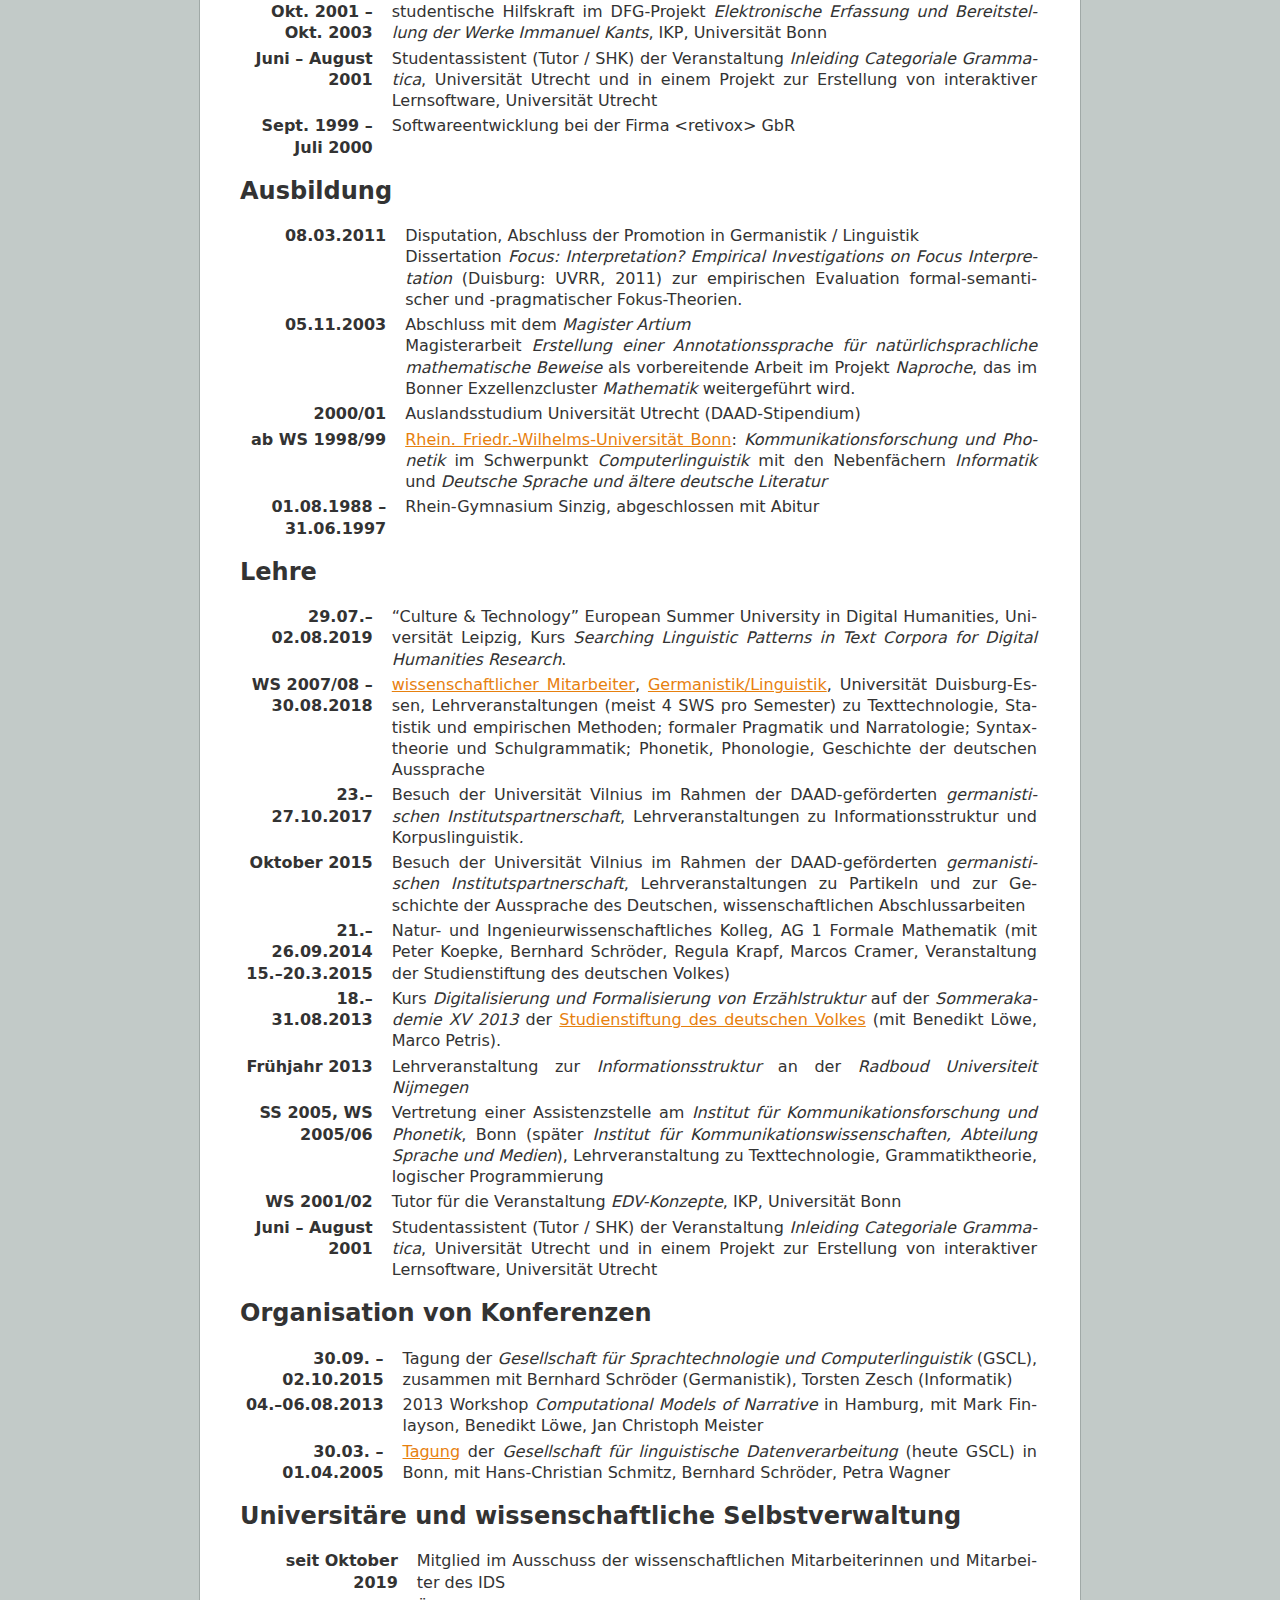
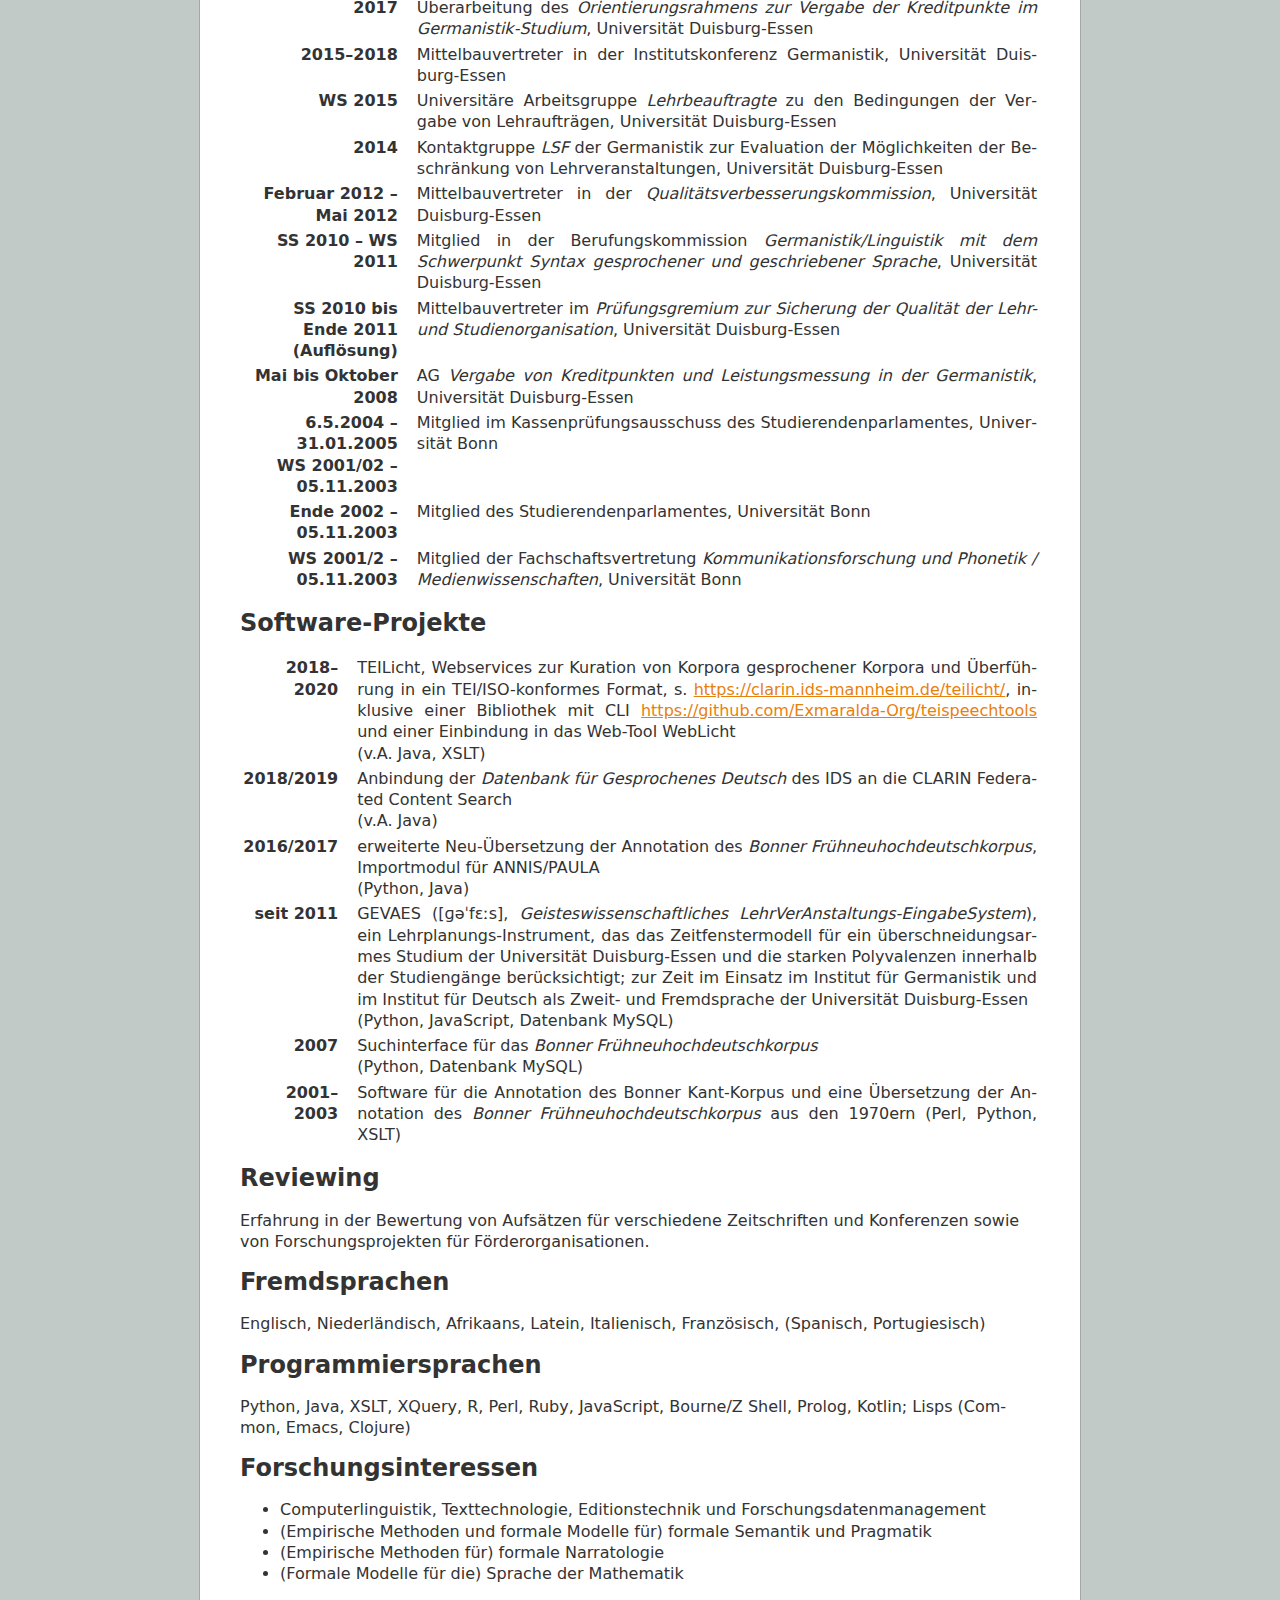
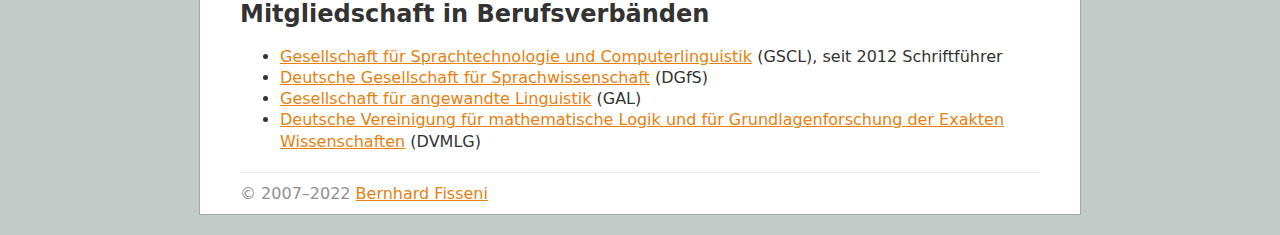
==== commit 6fb6eda6: "Nachtrag" ====
--- a/index.html
+++ b/index.html
@@ -67,7 +67,7 @@
                     Universitätsstraße 12
                     <br>Büro: R11 T06 D10
                     <br>45117 Essen
-                    <br>+49-201-183-2939
+                    <br><a href="tel:+492011832939">+49-201-183-2939</a>
                   </p></td>
               </tr><!--tr class="even">
                 <td></td><td class="Info">Wegen des Cyber-Angriffs auf die Universität Duisburg-Essen funktionieren einige Links nicht.</td>
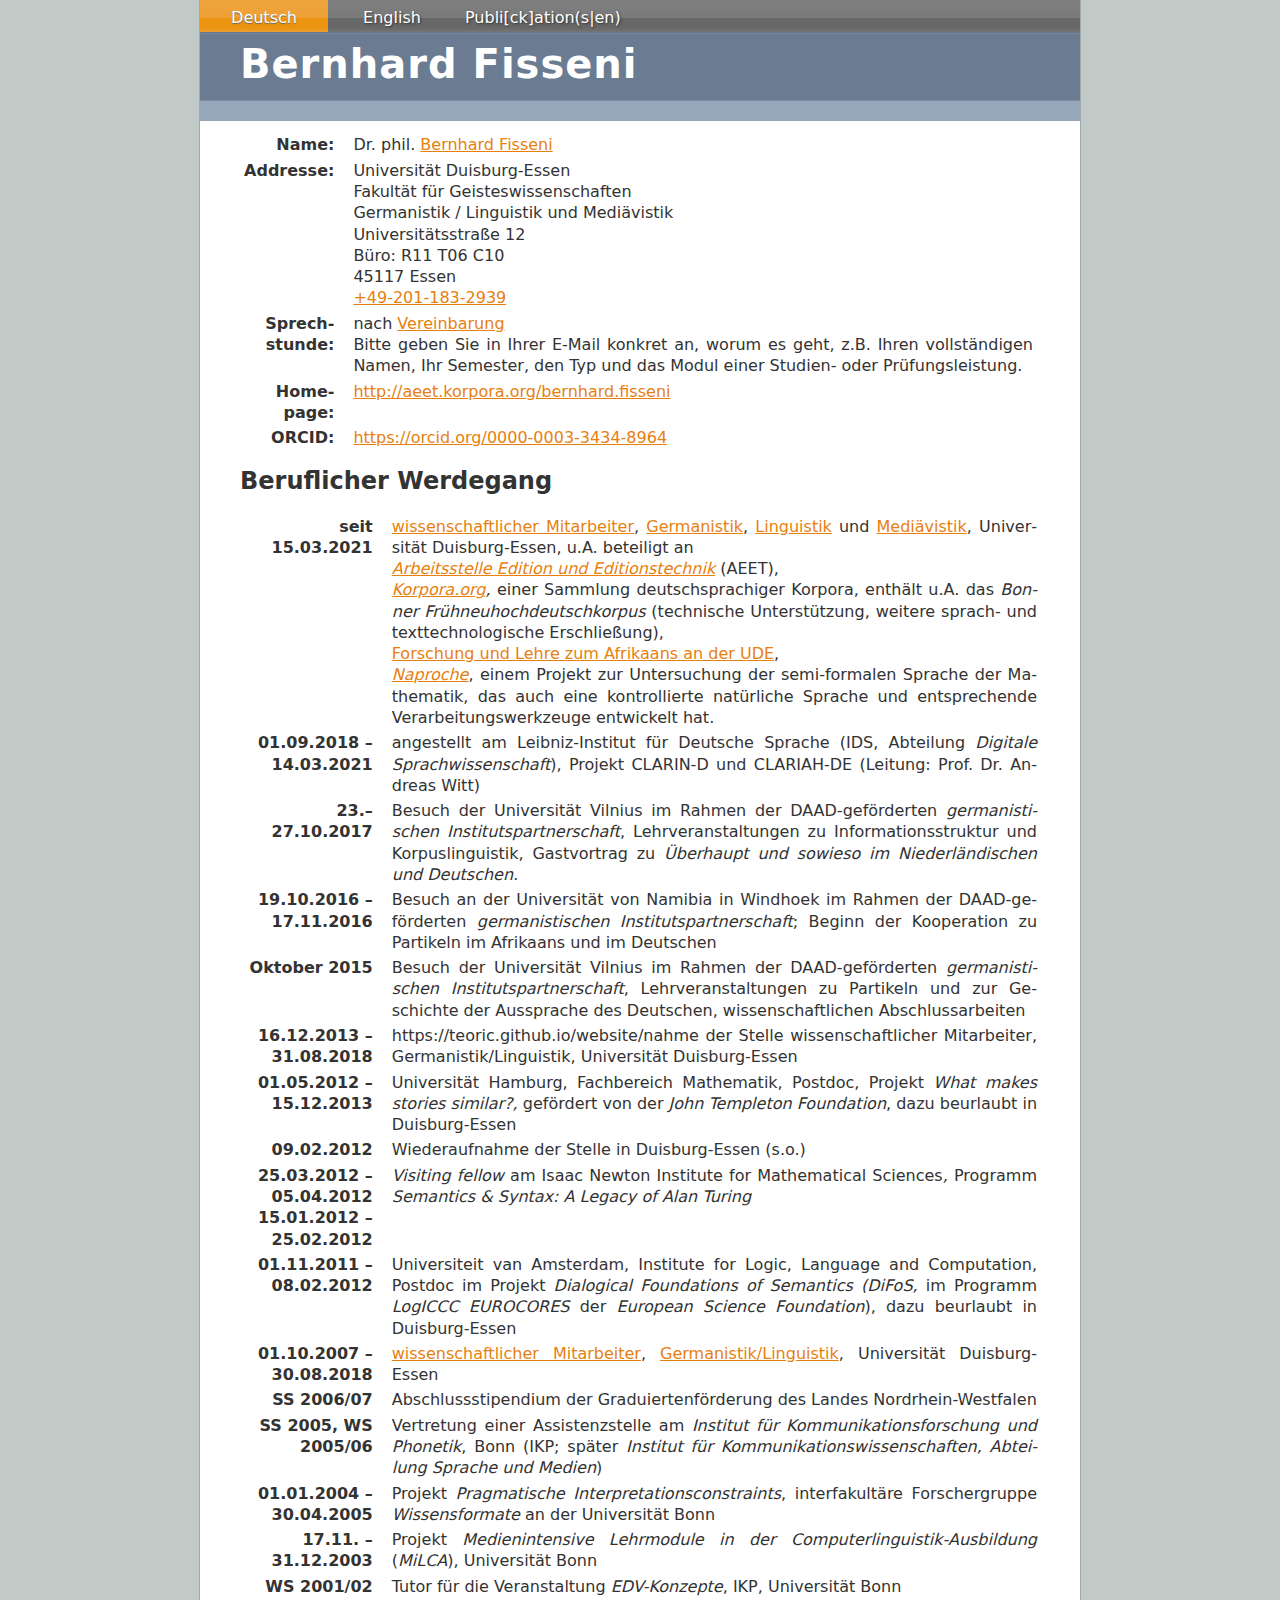
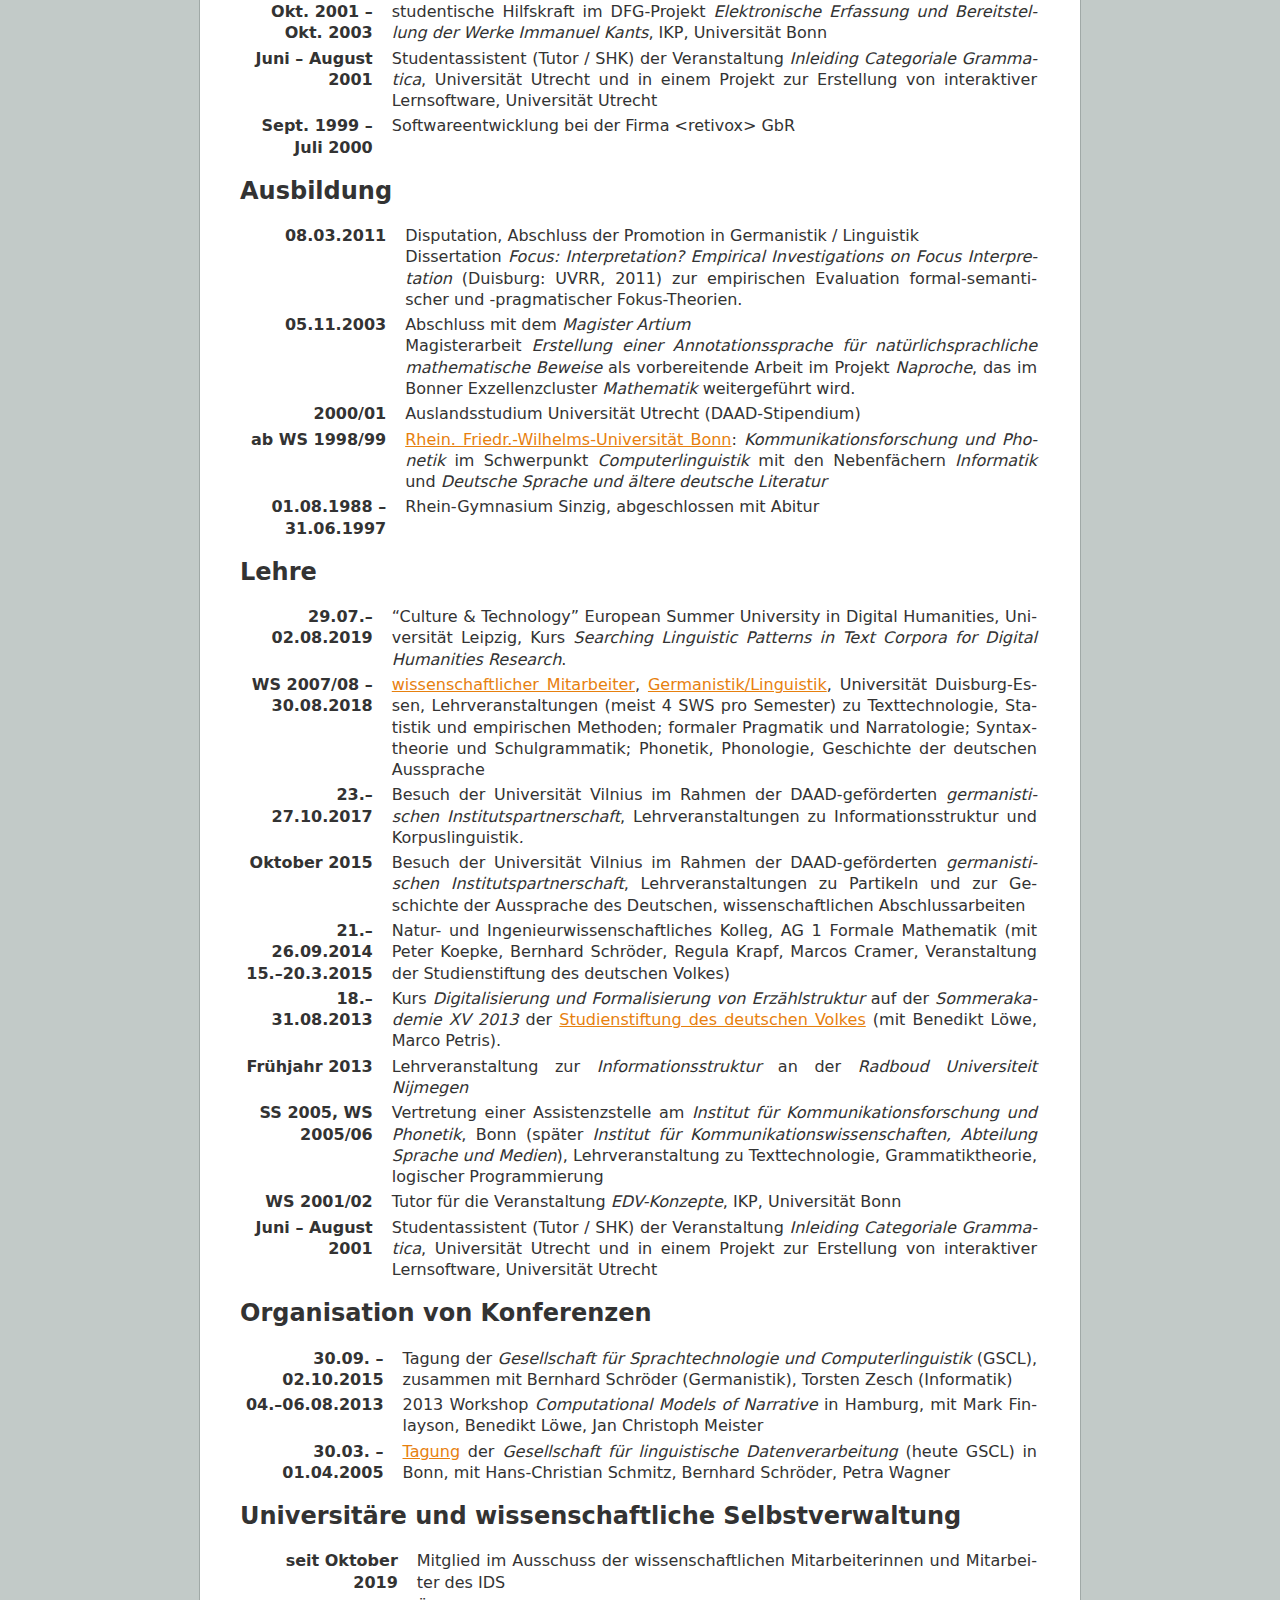
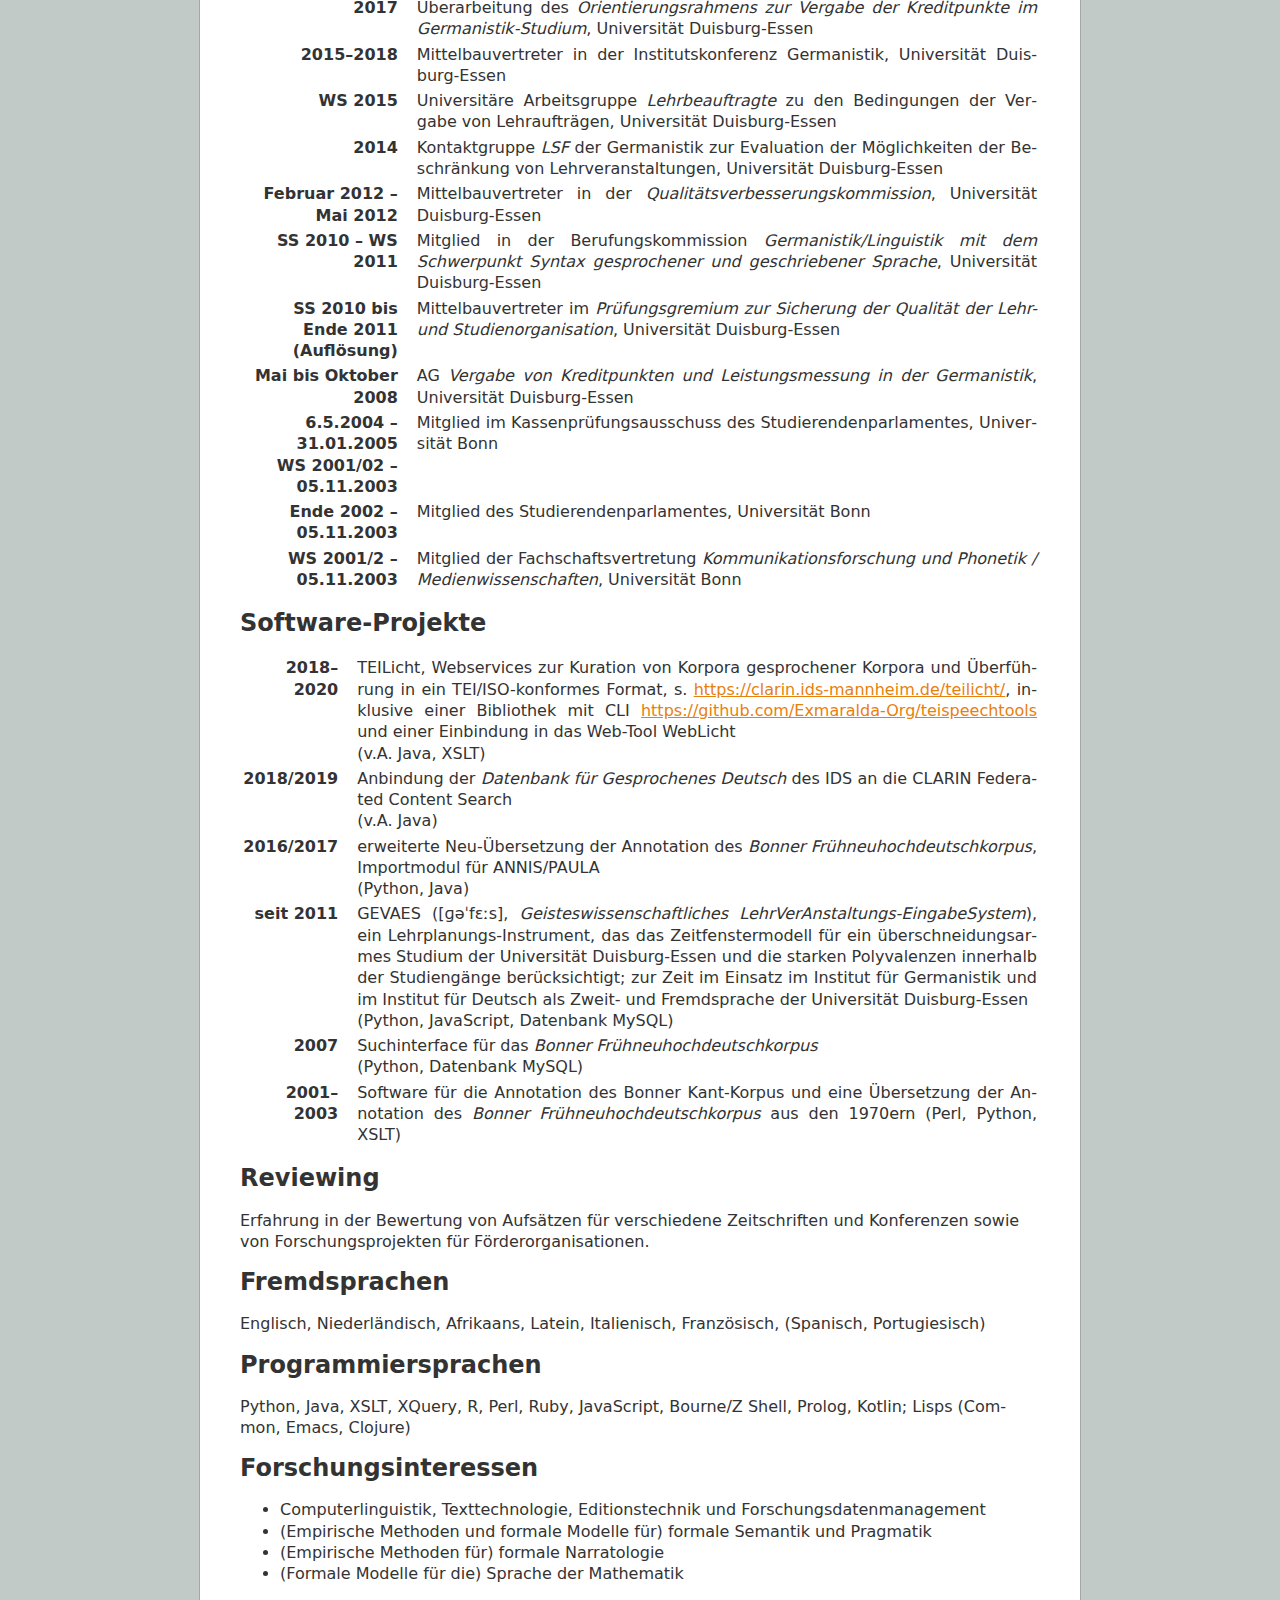
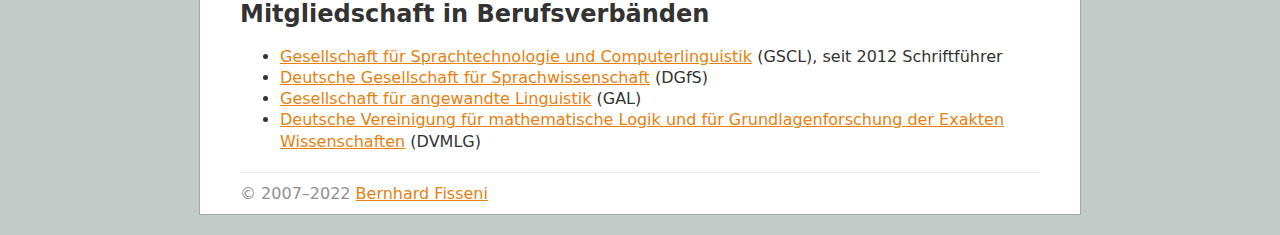
==== commit d8860860: "Update index.html: room number" ====
--- a/index.html
+++ b/index.html
@@ -65,7 +65,7 @@
                     Fakultät für Geisteswissenschaften<br>
                     Germanistik / Linguistik und Mediävistik<br>
                     Universitätsstraße 12
-                    <br>Büro: R11 T06 D10
+                    <br>Büro: R11 T06 C10
                     <br>45117 Essen
                     <br><a href="tel:+492011832939">+49-201-183-2939</a>
                   </p></td>
